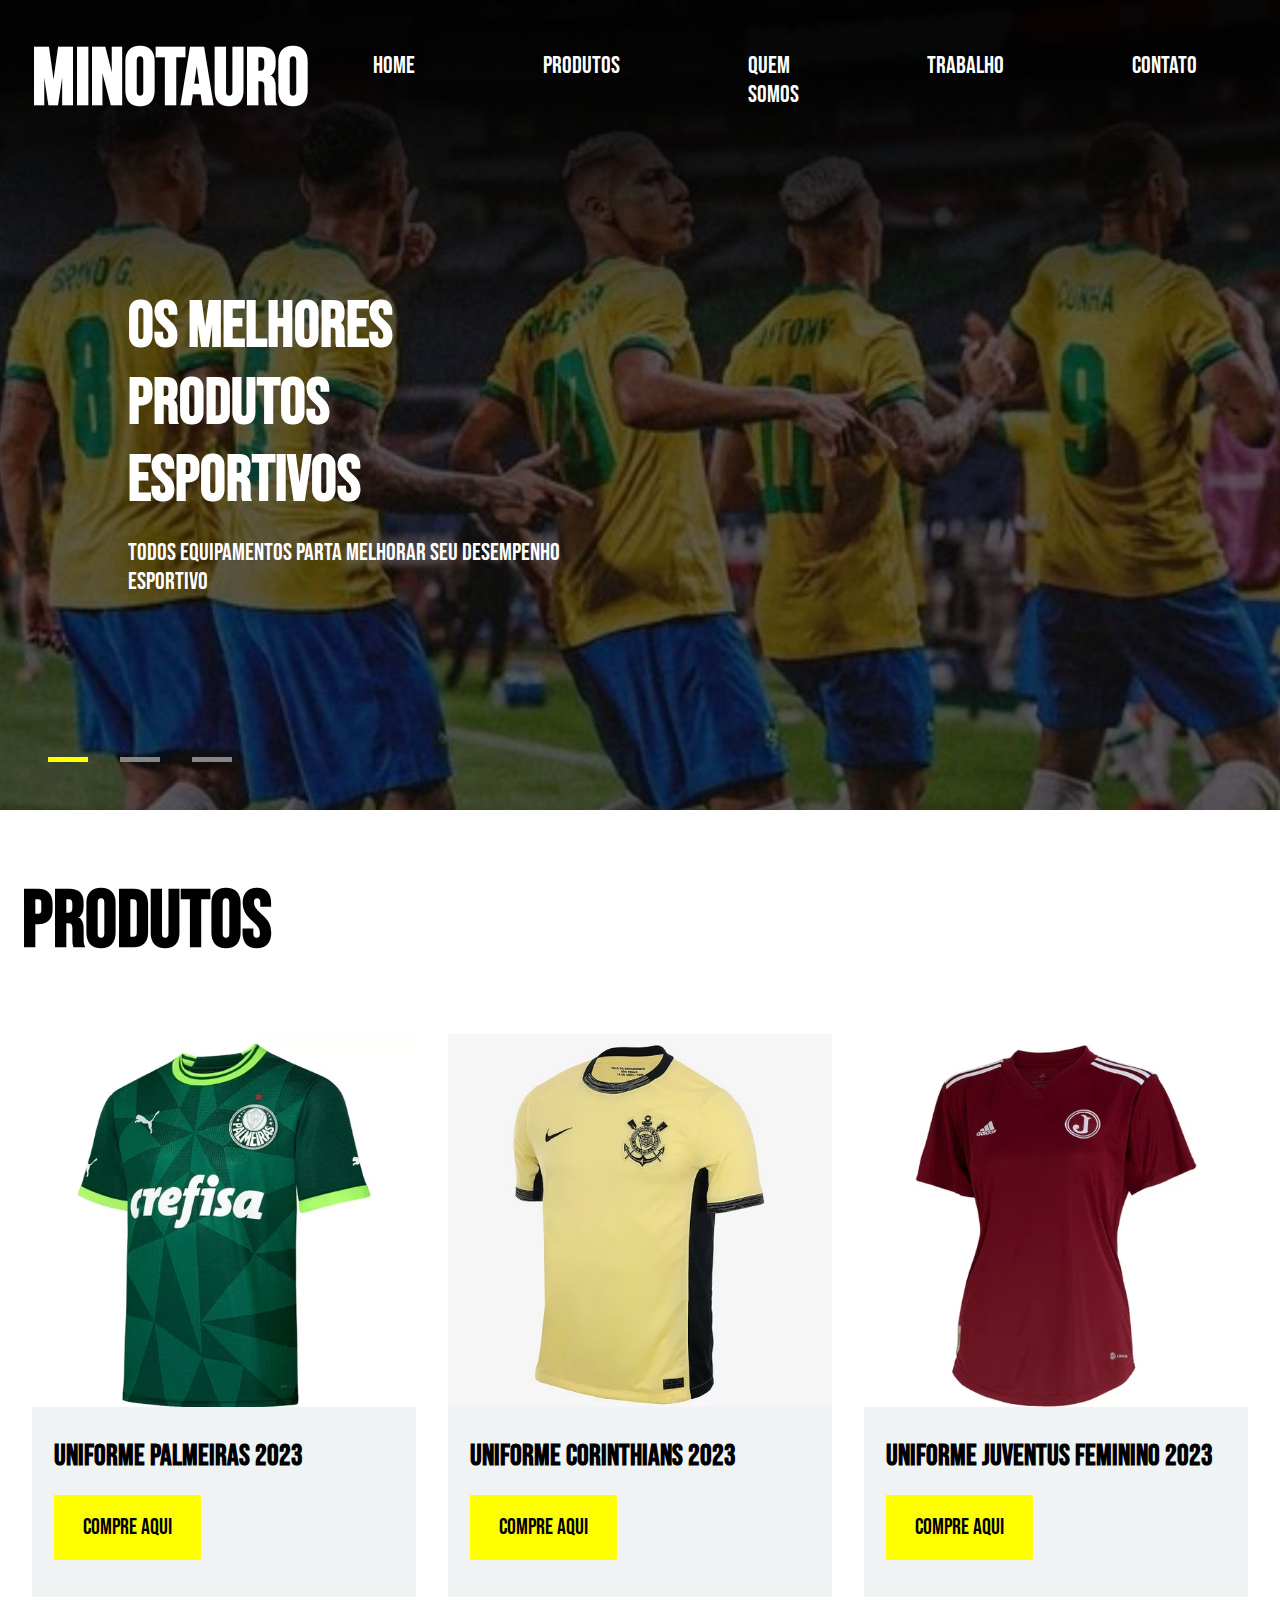
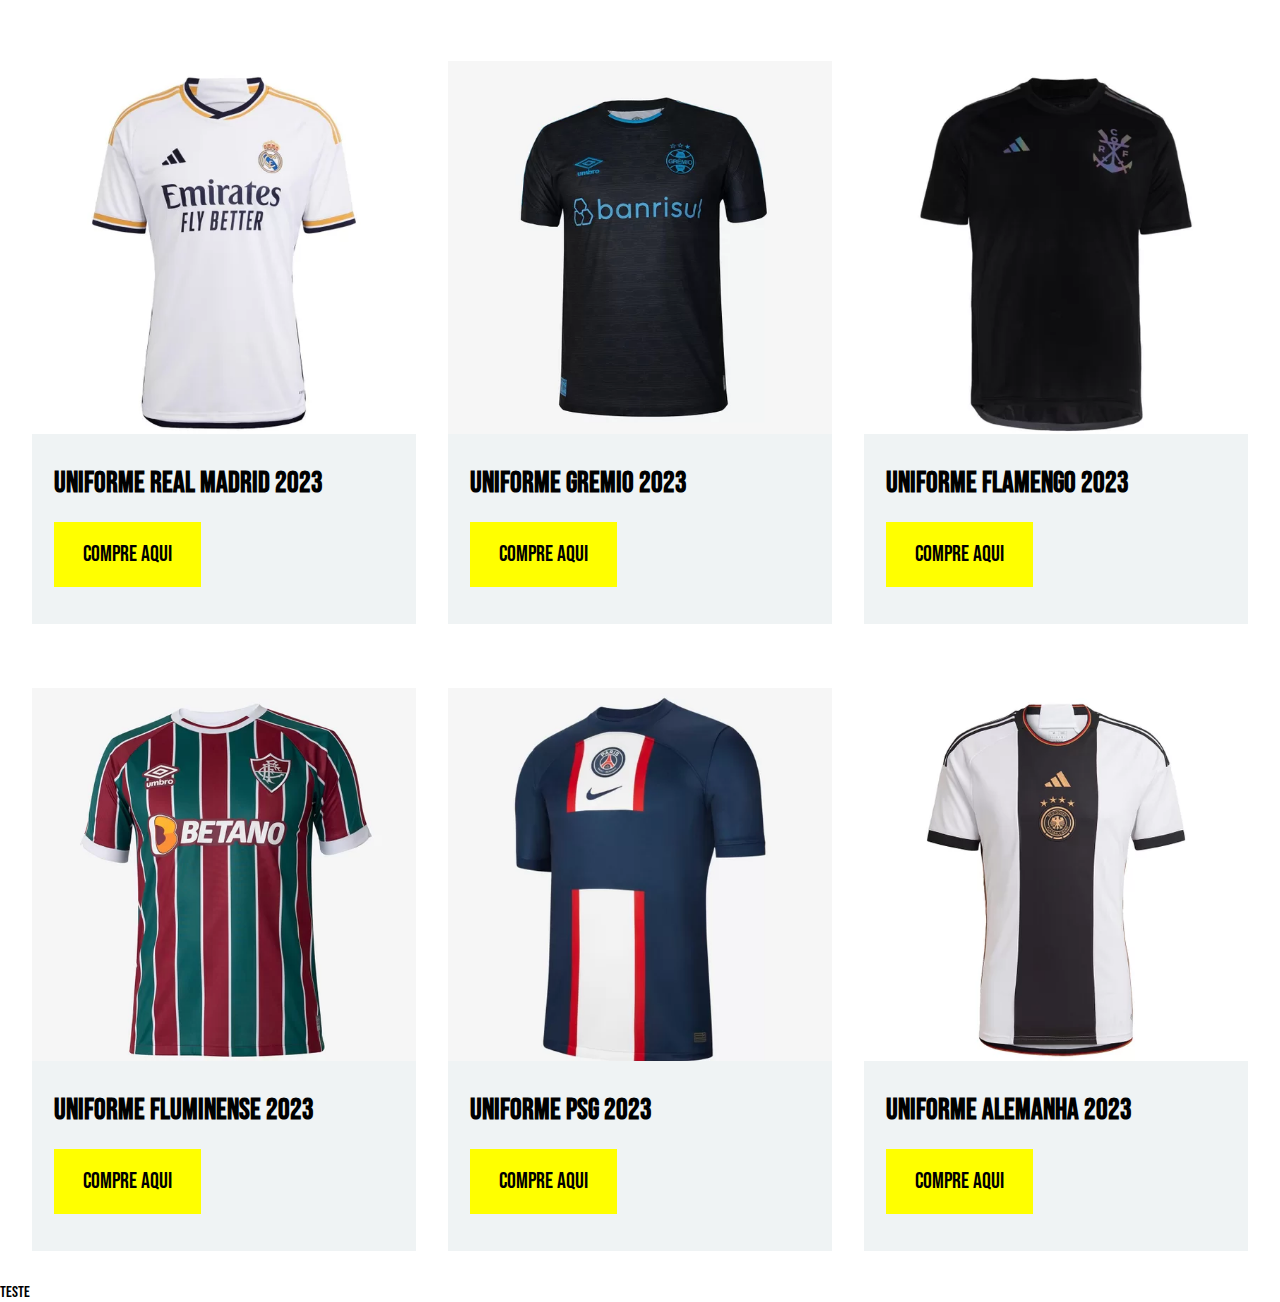
==== index.html @ 988a75a1 "projeto" ====
<!DOCTYPE html>
<html lang="en">
<head>
    <meta charset="UTF-8">
    <meta name="viewport" content="width=device-width, initial-scale=1.0">
    <title>Minotauro</title>
   
    <!--Icons na aba-->
    <link rel="shortcut icon" href="img/logo.png" type="image/x-icon">

    <!--Google Fonts-->
    <link rel="preconnect" href="https://fonts.googleapis.com">
    <link rel="preconnect" href="https://fonts.gstatic.com" crossorigin>
    <link href="https://fonts.googleapis.com/css2?family=Bebas+Neue&display=swap" rel="stylesheet"> 

    <!--Botsstrap Icons-->
    <link rel="stylesheet" href="https://cdn.jsdelivr.net/npm/bootstrap-icons@1.11.1/font/bootstrap-icons.css">

    <!-- Estilos -->
    <link rel="stylesheet" href="style.css">


</head>
<body>
   
    <!--Cabeçalho e Banner-->
    <header id="header">
        <div id="inner-header">
            <h2 id="brand">Minotauro</h2>
            <nav id="navbar">
                <a href="#header">HOME</a>
                <a href="#products">PRODUTOS</a>
                <a href="#about">QUEM SOMOS</a>
                <a href="#work">TRABALHO</a>
                <a href="#contact">CONTATO</a>
                <a href= "login.html">LOGIN</a>
            </nav>
            
            <!--Menu Mobile (Celular)-->

        </div>
       
        <!--Banners-->
        <div class="banner active">
            <h2>Os melhores Produtos esportivos</h2>
            <p>Todos equipamentos parta melhorar seu desempenho esportivo</p>
        </div>
     
       <!--Linhas de referencia para Banners-->
        <div class="dots">
            <div class="dot active"></div>
            <div class="dot"></div>
            <div class="dot"></div>
        </div>
    </header>

    <!--Produtos-->

    <main>
      <h2 id="product-title">Produtos</h2>
        <div id="other-products">

            <!--Camisa Palmeiras-->
            <div class="product">
            <img src="img/SEP.webp" alt="Uniforme Palmeiras 2023">
            <div class="product-info">
                <h4>Uniforme Palmeiras 2023</h4>
              <a href="https://www.netshoes.com.br/camisa-palmeiras-i-2324-
              sn-jogador-puma-masculina-verde+escuro-2I3-7587-810" 
              class="btn">Compre Aqui</a>
            </div>
          </div>

          <!--Camisa Corinthians-->
          <div class="product">
            <img src="img/SCCP.webp" alt="Uniforme Corinthians-- 2023">         
            <div class="product-info">
                <h4>Uniforme Corinthians 2023</h4>
                <a href="https://www.netshoes.com.br/camisa-corinthians-iii-2324-
                sn-torcedor-nike-masculina-preto+dourado-JD8-3972-120" 
                class="btn">Compre Aqui</a>
            </div>
          </div>

          <!--Camisa Juventus-->
          <div class="product">
            <img src="img/JUV.webp" alt="Uniforme Juventus 2023">
            <div class="product-info">
                <h4>Uniforme Juventus Feminino 2023</h4>           
                <a href="https://www.netshoes.com.br/camisa-juventus-mooca-i-
                2223-sn-torcedor-adidas-feminina-grena-FB8-4443-054" 
                class="btn">Compre Aqui</a>
            </div>
          </div>
        </div>

        <!--Segunda fileira de produto-->

        <div id="other-products">

            <!--Camisa Real Madrid-->
            <div class="product">
            <img src="img/RMA.webp" alt="Uniforme RMA 2023">
            <div class="product-info">
                <h4>Uniforme Real Madrid 2023</h4>
              <a href="https://www.netshoes.com.br/camisa-real-madrid-home-2223-sn-
              torcedor-adidas-masculina-branco-3ZP-7305-014" 
              class="btn">Compre Aqui</a>
            </div>
          </div>

          <!--Camisa Gremio-->
          <div class="product">
            <img src="img/GRE.webp" alt="Uniforme Gremio 2023">         
            <div class="product-info">
                <h4>Uniforme Gremio 2023</h4>
                <a href="https://www.netshoes.com.br/camisa-masculina-umbro-
                gremio-of3-2023-classic-sn-preto-2IA-7482-006" 
                class="btn">Compre Aqui</a>
            </div>
          </div>

          <!--Camisa Flamengo-->
          <div class="product">
            <img src="img/FLA.webp" alt="Uniforme Flamengo 2023">
            <div class="product-info">
                <h4>Uniforme Flamengo 2023</h4>           
                <a href="https://www.netshoes.com.br/camisa-3-cr-
                flamengo-2324-adidas-preto-FB9-1717-006" 
                class="btn">Compre Aqui</a>
            </div>
          </div>
        </div>

        <!--Terceira fileira de produto-->
      
        <div id="other-products">

            <!--Camisa Fluminense-->
            <div class="product">
            <img src="img/FLU.webp" alt="Uniforme Fluminense 2023">
            <div class="product-info">
                <h4>Uniforme Fluminense 2023</h4>
              <a href="https://www.netshoes.com.br/camisa-fluminense-i-2324-sn-torcedor-
              umbro-masculina-verde+vinho-2IA-4991-410" 
              class="btn">Compre Aqui</a>
            </div>
          </div>

          <!--Camisa PSG-->
          <div class="product">
            <img src="img/PSG.webp" alt="Uniforme PSG 2023">         
            <div class="product-info">
                <h4>Uniforme PSG 2023</h4>
                <a href="https://www.netshoes.com.br/camisa-nike-psg-i-
                20222023-torcedor-pro-masculina-azul-2IC-9224-008" 
                class="btn">Compre Aqui</a>
            </div>
          </div>

          <!--Camisa Alemanha-->
          <div class="product">
            <img src="img/ALE.webp" alt="Uniforme Alemanha 2023">
            <div class="product-info">
                <h4>Uniforme Alemanha 2023</h4>           
                <a href="https://www.netshoes.com.br/camisa-selecao-alemanha-home-2223-
                sn-torcedor-adidas-masculina-branco-FB8-0732-014" 
                class="btn">Compre Aqui</a>
            </div>
          </div>
        </div>
    
    </main>

<main>teste</main>
  




    









</body>
</html>
---- style.css ----
/*  Geral */
 /*  Variaveis para auxiliar o design do projeto */
:root{
    --main-color: yellow;
    --primary-text-color: #fff;
    --secondary-text-color: #000000;
    --secondary-color: #868686;
    --tertiary-color: #eff3f4;
}
*{
    font-family: "Bebas Neue";
    padding: 0;
    margin: 0;
    box-sizing: border-box;
}

/* Estilizando os links*/
a{
text-decoration: none;
}

/* Estilizando as imagens */
img{
    width: 100%;
}

/* Estilizando o botão de enivar do formulario */
input[type="submit"]{
    cursor: pointer;
}

/* Cabeçalho e Banner */
#header{
    min-height: 90vh;
    background-image: url("img/banner1.jpg");
    background-size: cover;
    background-position: center;
    color: var(--primary-text-color);
    margin-bottom: 2rem;
    position: relative; 
    
}

/* Cabeçalho interno*/
#inner-header{
    display: flex;
    justify-content: space-between;
    align-items: center;
}


/* Titulo (Marca) */
#brand{
    font-size: 5rem;
    
    padding: 2rem;
}

/* Barra de navegação*/
#navbar{
    display: flex;
    gap: 2rem;
    text-transform: uppercase;
    margin-right: 2rem;
    gap: 4rem;
    
}

/* Estilizando os links da navbar */
#navbar a{
color: var(--primary-text-color);
padding: 2rem;
font-size: 1.5rem;
}

/* Textos do banner */
.banner .active{
opacity: 0;
}

.banner{
    max-width: 50%;
    padding: 4rem;
    opacity: 1;
    position: absolute;
    transition: 0.6s;
    
}

/* Texto titulo do banner */
.banner h2{
    font-size: 4rem;
    margin-bottom: 1.2rem;
    padding: 4rem;
}

/* Textos legenda do banner */
.banner p{
    font-size: 1.5rem;
    margin-left: 4rem;
    margin-top: -4rem;
}

/* Linhas de referencia para Banners */
.dots {
    display: flex;
    gap: 2rem;
    position: absolute;
    bottom: 3rem;
    left: 3rem;
  }
  
  .dot {
    width: 40px;
    height: 5px;
    background-color: var(--secondary-color);
  }

  .dot.active{
    background-color: var(--main-color);
  }

/* Produtos */

#product-title{
  padding: 2rem 1.4rem;
  text-transform: uppercase;
  font-size: 5rem;
}

#other-products {
    width: 100%;
    display: flex;
    gap: 2rem;
    padding: 2rem;
  }
  
  .product {
    position: relative;
  }
  
  .product-info {
    background-color: var(--tertiary-color);
    padding: 2rem 1.4rem;
    min-height: 190px;
    margin-top: -1rem;
    z-index: 2;
    position: relative;
  }
  
  .product h4 {
    font-size: 1.8rem;
    margin-bottom: 2.5rem;
    text-transform: uppercase;
   
  }
  

.btn{
    padding: 1.2rem 1.8rem;
    text-transform: uppercase;
    font-size: 1.4rem;
    color: var(--secondary-text-color);
    background-color: var(--main-color);
    align-self: end;
    margin-bottom: 2.5rem;
}
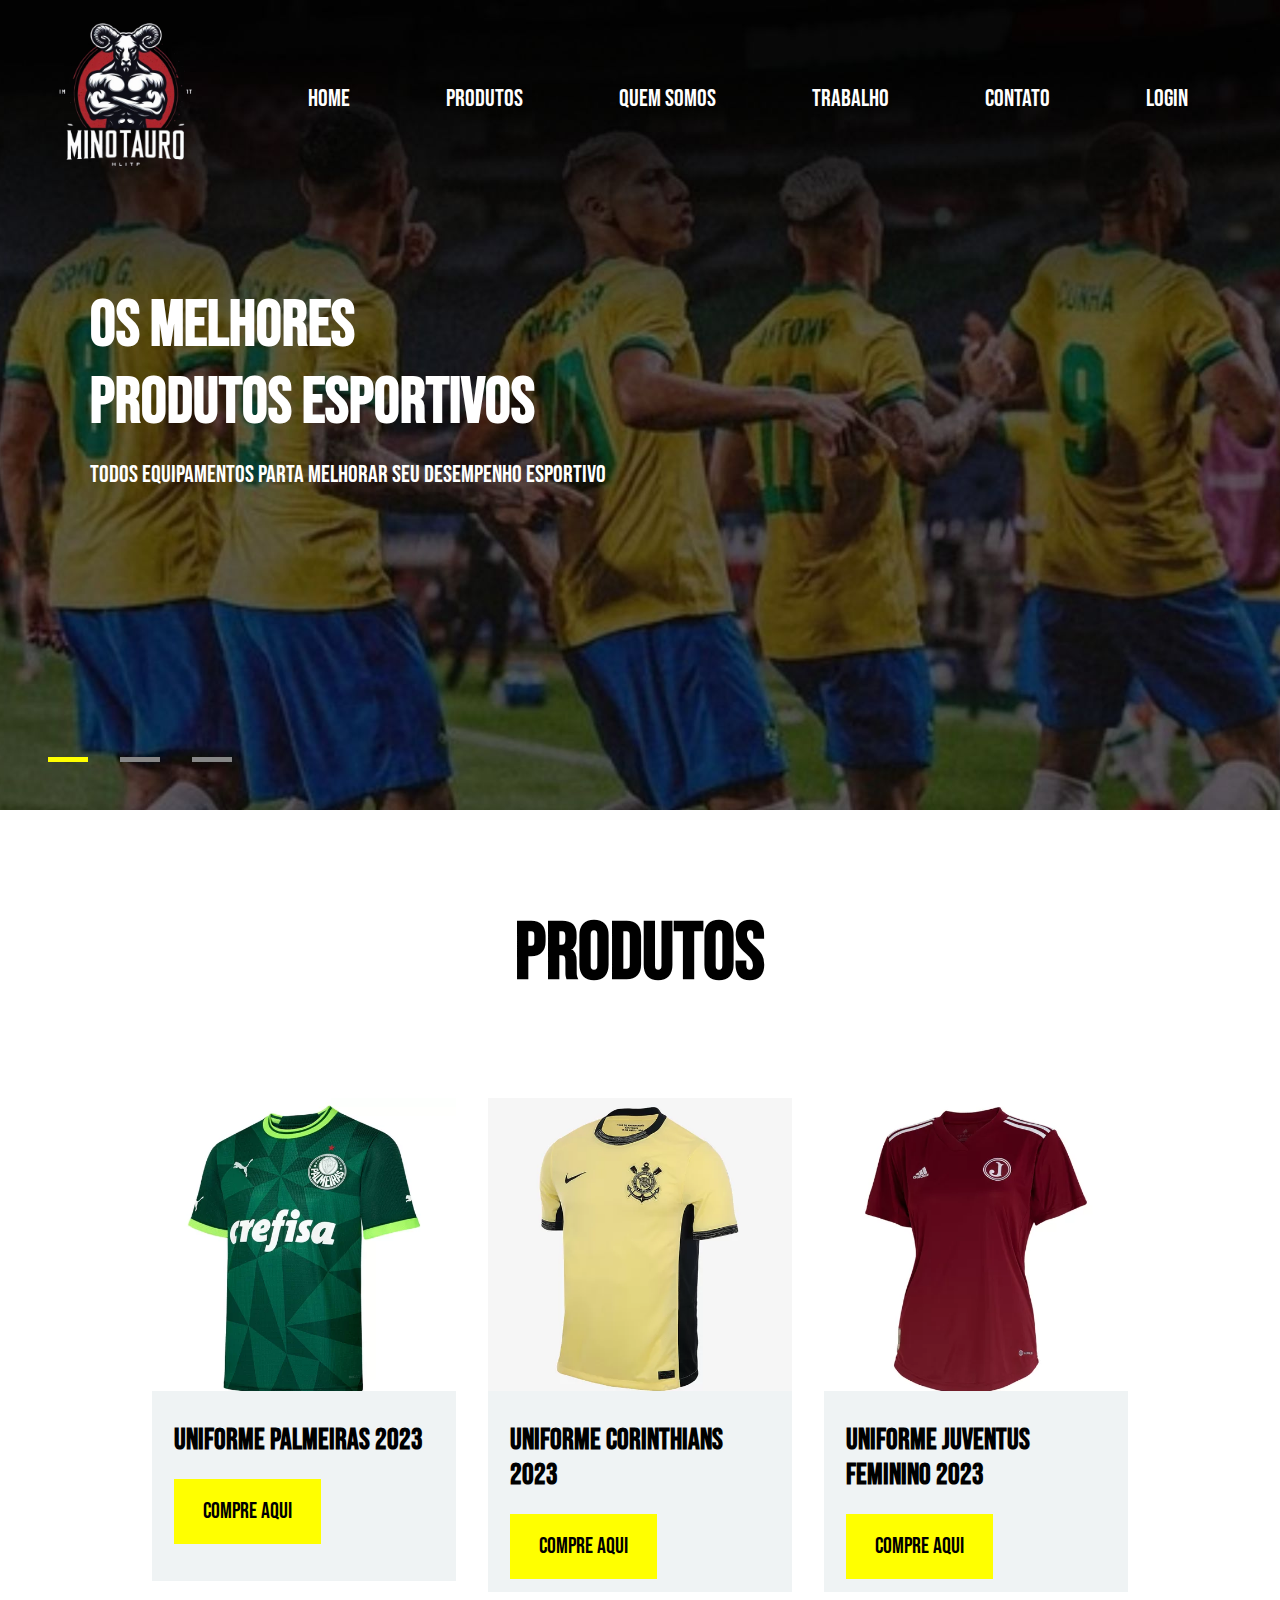
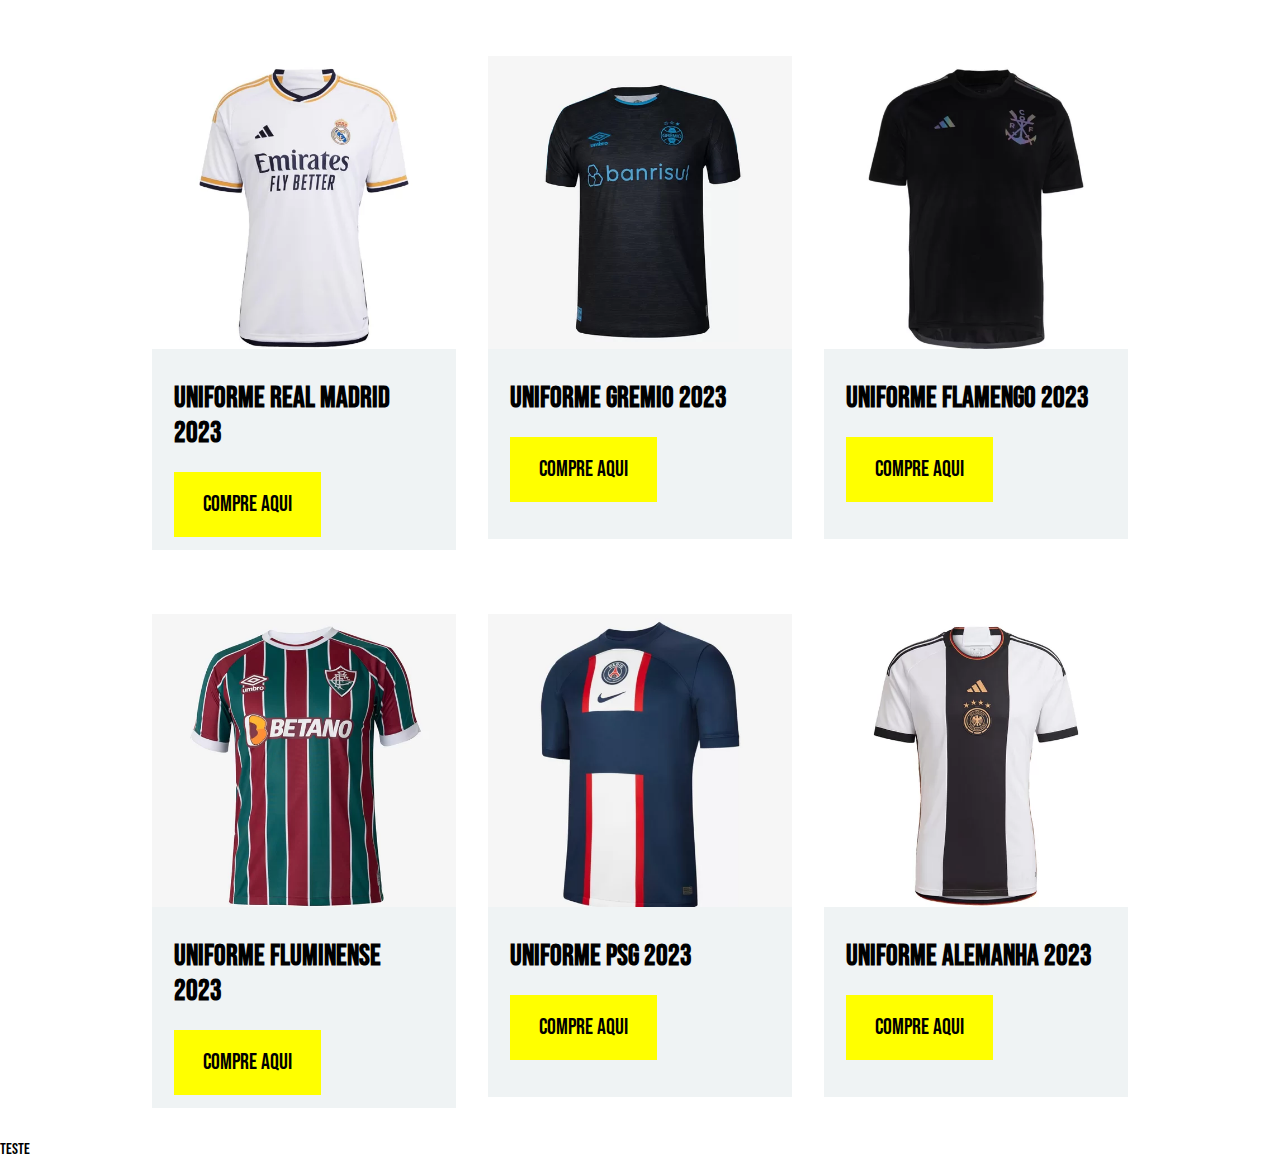
==== commit e9ba56f9: "Style the header" ====
--- a/index.html
+++ b/index.html
@@ -1,193 +1,208 @@
 <!DOCTYPE html>
 <html lang="en">
-<head>
-    <meta charset="UTF-8">
-    <meta name="viewport" content="width=device-width, initial-scale=1.0">
+  <head>
+    <meta charset="UTF-8" />
+    <meta name="viewport" content="width=device-width, initial-scale=1.0" />
     <title>Minotauro</title>
-   
+
     <!--Icons na aba-->
-    <link rel="shortcut icon" href="img/logo.png" type="image/x-icon">
+    <link rel="shortcut icon" href="img/logo.png" type="image/x-icon" />
 
     <!--Google Fonts-->
-    <link rel="preconnect" href="https://fonts.googleapis.com">
-    <link rel="preconnect" href="https://fonts.gstatic.com" crossorigin>
-    <link href="https://fonts.googleapis.com/css2?family=Bebas+Neue&display=swap" rel="stylesheet"> 
+    <link rel="preconnect" href="https://fonts.googleapis.com" />
+    <link rel="preconnect" href="https://fonts.gstatic.com" crossorigin />
+    <link
+      href="https://fonts.googleapis.com/css2?family=Bebas+Neue&display=swap"
+      rel="stylesheet"
+    />
 
     <!--Botsstrap Icons-->
-    <link rel="stylesheet" href="https://cdn.jsdelivr.net/npm/bootstrap-icons@1.11.1/font/bootstrap-icons.css">
+    <link
+      rel="stylesheet"
+      href="https://cdn.jsdelivr.net/npm/bootstrap-icons@1.11.1/font/bootstrap-icons.css"
+    />
 
     <!-- Estilos -->
-    <link rel="stylesheet" href="style.css">
-
-
-</head>
-<body>
-   
+    <link rel="stylesheet" href="style.css" />
+  </head>
+  <body>
     <!--Cabeçalho e Banner-->
     <header id="header">
-        <div id="inner-header">
-            <h2 id="brand">Minotauro</h2>
-            <nav id="navbar">
-                <a href="#header">HOME</a>
-                <a href="#products">PRODUTOS</a>
-                <a href="#about">QUEM SOMOS</a>
-                <a href="#work">TRABALHO</a>
-                <a href="#contact">CONTATO</a>
-                <a href= "login.html">LOGIN</a>
-            </nav>
-            
-            <!--Menu Mobile (Celular)-->
-
-        </div>
+      <div id="inner-header">
        
-        <!--Banners-->
-        <div class="banner active">
-            <h2>Os melhores Produtos esportivos</h2>
-            <p>Todos equipamentos parta melhorar seu desempenho esportivo</p>
-        </div>
-     
-       <!--Linhas de referencia para Banners-->
-        <div class="dots">
-            <div class="dot active"></div>
-            <div class="dot"></div>
-            <div class="dot"></div>
-        </div>
+       <!--Logo-->
+        <div class="logo"><img src="img/logo.png" alt="logo" /></div>
+      
+      <!--Barra de navegação-->
+        <div class="navbar-bottom">
+          <nav id="navbar">
+            <a href="#header">HOME</a>
+            <a href="#products">PRODUTOS</a>
+            <a href="#about">QUEM SOMOS</a>
+            <a href="#work">TRABALHO</a>
+            <a href="#contact">CONTATO</a>
+            <a href="login.html">LOGIN</a>
+          </nav>
+        </div>
+
+        <!--Menu Mobile (Celular)-->
+      </div>
+
+      <!--Banners-->
+      <div class="banner active">
+        <h2>Os melhores Produtos esportivos</h2>
+        <p>Todos equipamentos parta melhorar seu desempenho esportivo</p>
+      </div>
+
+      <!--Linhas de referencia para Banners-->
+      <div class="dots">
+        <div class="dot active"></div>
+        <div class="dot"></div>
+        <div class="dot"></div>
+      </div>
     </header>
 
     <!--Produtos-->
 
-    <main>
+    <main class="container">
       <h2 id="product-title">Produtos</h2>
-        <div id="other-products">
-
-            <!--Camisa Palmeiras-->
-            <div class="product">
-            <img src="img/SEP.webp" alt="Uniforme Palmeiras 2023">
-            <div class="product-info">
-                <h4>Uniforme Palmeiras 2023</h4>
-              <a href="https://www.netshoes.com.br/camisa-palmeiras-i-2324-
-              sn-jogador-puma-masculina-verde+escuro-2I3-7587-810" 
-              class="btn">Compre Aqui</a>
-            </div>
-          </div>
-
-          <!--Camisa Corinthians-->
-          <div class="product">
-            <img src="img/SCCP.webp" alt="Uniforme Corinthians-- 2023">         
-            <div class="product-info">
-                <h4>Uniforme Corinthians 2023</h4>
-                <a href="https://www.netshoes.com.br/camisa-corinthians-iii-2324-
-                sn-torcedor-nike-masculina-preto+dourado-JD8-3972-120" 
-                class="btn">Compre Aqui</a>
-            </div>
-          </div>
-
-          <!--Camisa Juventus-->
-          <div class="product">
-            <img src="img/JUV.webp" alt="Uniforme Juventus 2023">
-            <div class="product-info">
-                <h4>Uniforme Juventus Feminino 2023</h4>           
-                <a href="https://www.netshoes.com.br/camisa-juventus-mooca-i-
-                2223-sn-torcedor-adidas-feminina-grena-FB8-4443-054" 
-                class="btn">Compre Aqui</a>
-            </div>
-          </div>
-        </div>
-
-        <!--Segunda fileira de produto-->
-
-        <div id="other-products">
-
-            <!--Camisa Real Madrid-->
-            <div class="product">
-            <img src="img/RMA.webp" alt="Uniforme RMA 2023">
-            <div class="product-info">
-                <h4>Uniforme Real Madrid 2023</h4>
-              <a href="https://www.netshoes.com.br/camisa-real-madrid-home-2223-sn-
-              torcedor-adidas-masculina-branco-3ZP-7305-014" 
-              class="btn">Compre Aqui</a>
-            </div>
-          </div>
-
-          <!--Camisa Gremio-->
-          <div class="product">
-            <img src="img/GRE.webp" alt="Uniforme Gremio 2023">         
-            <div class="product-info">
-                <h4>Uniforme Gremio 2023</h4>
-                <a href="https://www.netshoes.com.br/camisa-masculina-umbro-
-                gremio-of3-2023-classic-sn-preto-2IA-7482-006" 
-                class="btn">Compre Aqui</a>
-            </div>
-          </div>
-
-          <!--Camisa Flamengo-->
-          <div class="product">
-            <img src="img/FLA.webp" alt="Uniforme Flamengo 2023">
-            <div class="product-info">
-                <h4>Uniforme Flamengo 2023</h4>           
-                <a href="https://www.netshoes.com.br/camisa-3-cr-
-                flamengo-2324-adidas-preto-FB9-1717-006" 
-                class="btn">Compre Aqui</a>
-            </div>
-          </div>
-        </div>
-
-        <!--Terceira fileira de produto-->
-      
-        <div id="other-products">
-
-            <!--Camisa Fluminense-->
-            <div class="product">
-            <img src="img/FLU.webp" alt="Uniforme Fluminense 2023">
-            <div class="product-info">
-                <h4>Uniforme Fluminense 2023</h4>
-              <a href="https://www.netshoes.com.br/camisa-fluminense-i-2324-sn-torcedor-
-              umbro-masculina-verde+vinho-2IA-4991-410" 
-              class="btn">Compre Aqui</a>
-            </div>
-          </div>
-
-          <!--Camisa PSG-->
-          <div class="product">
-            <img src="img/PSG.webp" alt="Uniforme PSG 2023">         
-            <div class="product-info">
-                <h4>Uniforme PSG 2023</h4>
-                <a href="https://www.netshoes.com.br/camisa-nike-psg-i-
-                20222023-torcedor-pro-masculina-azul-2IC-9224-008" 
-                class="btn">Compre Aqui</a>
-            </div>
-          </div>
-
-          <!--Camisa Alemanha-->
-          <div class="product">
-            <img src="img/ALE.webp" alt="Uniforme Alemanha 2023">
-            <div class="product-info">
-                <h4>Uniforme Alemanha 2023</h4>           
-                <a href="https://www.netshoes.com.br/camisa-selecao-alemanha-home-2223-
-                sn-torcedor-adidas-masculina-branco-FB8-0732-014" 
-                class="btn">Compre Aqui</a>
-            </div>
-          </div>
-        </div>
-    
+      <div id="other-products">
+        <!--Camisa Palmeiras-->
+        <div class="product">
+          <img src="img/SEP.webp" alt="Uniforme Palmeiras 2023" />
+          <div class="product-info">
+            <h4>Uniforme Palmeiras 2023</h4>
+            <a
+              href="https://www.netshoes.com.br/camisa-palmeiras-i-2324-
+              sn-jogador-puma-masculina-verde+escuro-2I3-7587-810"
+              class="btn"
+              >Compre Aqui</a
+            >
+          </div>
+        </div>
+
+        <!--Camisa Corinthians-->
+        <div class="product">
+          <img src="img/SCCP.webp" alt="Uniforme Corinthians-- 2023" />
+          <div class="product-info">
+            <h4>Uniforme Corinthians 2023</h4>
+            <a
+              href="https://www.netshoes.com.br/camisa-corinthians-iii-2324-
+                sn-torcedor-nike-masculina-preto+dourado-JD8-3972-120"
+              class="btn"
+              >Compre Aqui</a
+            >
+          </div>
+        </div>
+
+        <!--Camisa Juventus-->
+        <div class="product">
+          <img src="img/JUV.webp" alt="Uniforme Juventus 2023" />
+          <div class="product-info">
+            <h4>Uniforme Juventus Feminino 2023</h4>
+            <a
+              href="https://www.netshoes.com.br/camisa-juventus-mooca-i-
+                2223-sn-torcedor-adidas-feminina-grena-FB8-4443-054"
+              class="btn"
+              >Compre Aqui</a
+            >
+          </div>
+        </div>
+      </div>
+
+      <!--Segunda fileira de produto-->
+
+      <div id="other-products">
+        <!--Camisa Real Madrid-->
+        <div class="product">
+          <img src="img/RMA.webp" alt="Uniforme RMA 2023" />
+          <div class="product-info">
+            <h4>Uniforme Real Madrid 2023</h4>
+            <a
+              href="https://www.netshoes.com.br/camisa-real-madrid-home-2223-sn-
+              torcedor-adidas-masculina-branco-3ZP-7305-014"
+              class="btn"
+              >Compre Aqui</a
+            >
+          </div>
+        </div>
+
+        <!--Camisa Gremio-->
+        <div class="product">
+          <img src="img/GRE.webp" alt="Uniforme Gremio 2023" />
+          <div class="product-info">
+            <h4>Uniforme Gremio 2023</h4>
+            <a
+              href="https://www.netshoes.com.br/camisa-masculina-umbro-
+                gremio-of3-2023-classic-sn-preto-2IA-7482-006"
+              class="btn"
+              >Compre Aqui</a
+            >
+          </div>
+        </div>
+
+        <!--Camisa Flamengo-->
+        <div class="product">
+          <img src="img/FLA.webp" alt="Uniforme Flamengo 2023" />
+          <div class="product-info">
+            <h4>Uniforme Flamengo 2023</h4>
+            <a
+              href="https://www.netshoes.com.br/camisa-3-cr-
+                flamengo-2324-adidas-preto-FB9-1717-006"
+              class="btn"
+              >Compre Aqui</a
+            >
+          </div>
+        </div>
+      </div>
+
+      <!--Terceira fileira de produto-->
+
+      <div id="other-products">
+        <!--Camisa Fluminense-->
+        <div class="product">
+          <img src="img/FLU.webp" alt="Uniforme Fluminense 2023" />
+          <div class="product-info">
+            <h4>Uniforme Fluminense 2023</h4>
+            <a
+              href="https://www.netshoes.com.br/camisa-fluminense-i-2324-sn-torcedor-
+              umbro-masculina-verde+vinho-2IA-4991-410"
+              class="btn"
+              >Compre Aqui</a
+            >
+          </div>
+        </div>
+
+        <!--Camisa PSG-->
+        <div class="product">
+          <img src="img/PSG.webp" alt="Uniforme PSG 2023" />
+          <div class="product-info">
+            <h4>Uniforme PSG 2023</h4>
+            <a
+              href="https://www.netshoes.com.br/camisa-nike-psg-i-
+                20222023-torcedor-pro-masculina-azul-2IC-9224-008"
+              class="btn"
+              >Compre Aqui</a
+            >
+          </div>
+        </div>
+
+        <!--Camisa Alemanha-->
+        <div class="product">
+          <img src="img/ALE.webp" alt="Uniforme Alemanha 2023" />
+          <div class="product-info">
+            <h4>Uniforme Alemanha 2023</h4>
+            <a
+              href="https://www.netshoes.com.br/camisa-selecao-alemanha-home-2223-
+                sn-torcedor-adidas-masculina-branco-FB8-0732-014"
+              class="btn"
+              >Compre Aqui</a
+            >
+          </div>
+        </div>
+      </div>
     </main>
 
-<main>teste</main>
-  
-
-
-
-
-    
-
-
-
-
-
-
-
-
-
-</body>
+    <main>teste</main>
+  </body>
 </html>
-
--- a/style.css
+++ b/style.css
@@ -1,11 +1,13 @@
 /*  Geral */
  /*  Variaveis para auxiliar o design do projeto */
 :root{
-    --main-color: yellow;
+    --main-color: #ffff00;
     --primary-text-color: #fff;
     --secondary-text-color: #000000;
+    --tertiary-text-color: #e4e4e4fff;
     --secondary-color: #868686;
     --tertiary-color: #eff3f4;
+    --fourth-color: #e4e407;
 }
 *{
     font-family: "Bebas Neue";
@@ -38,22 +40,22 @@
     color: var(--primary-text-color);
     margin-bottom: 2rem;
     position: relative; 
-    
+ 
 }
 
 /* Cabeçalho interno*/
 #inner-header{
     display: flex;
-    justify-content: space-between;
+    justify-content: space-around;
     align-items: center;
 }
 
 
-/* Titulo (Marca) */
-#brand{
-    font-size: 5rem;
-    
-    padding: 2rem;
+/*Logo*/
+
+.logo{
+  width: 15%;
+  height: auto;
 }
 
 /* Barra de navegação*/
@@ -62,7 +64,7 @@
     gap: 2rem;
     text-transform: uppercase;
     margin-right: 2rem;
-    gap: 4rem;
+    gap: 2rem;
     
 }
 
@@ -73,6 +75,13 @@
 font-size: 1.5rem;
 }
 
+#navbar a:hover{
+  font-size: 2rem;
+  transition: 0.8s;
+  color: var(--secondary-color);
+}
+
+
 /* Textos do banner */
 .banner .active{
 opacity: 0;
@@ -80,7 +89,7 @@
 
 .banner{
     max-width: 50%;
-    padding: 4rem;
+    padding: 2%;
     opacity: 1;
     position: absolute;
     transition: 0.6s;
@@ -126,17 +135,33 @@
   padding: 2rem 1.4rem;
   text-transform: uppercase;
   font-size: 5rem;
+  margin-top: 2rem;
+  margin-bottom: 2rem;
+}
+
+.container{
+  width: 100%;
+  display: flex;
+  flex-direction: column;
+  justify-content:space-around;
+  align-items: center;
+  
 }
 
 #other-products {
     width: 100%;
+    height: auto;
     display: flex;
     gap: 2rem;
     padding: 2rem;
+    justify-content: center;
+   
   }
   
   .product {
     position: relative;
+    width: 25%;
+    height: auto;
   }
   
   .product-info {
@@ -166,15 +191,19 @@
     margin-bottom: 2.5rem;
 }
 
-
-
-
-
-
-
-
-
-
-
-
-
+.btn:hover{
+    font-size: 1.8rem;
+    background-color: var(--fourth-color);
+    transition: 0.5s;
+}
+
+
+
+
+
+
+
+
+
+
+
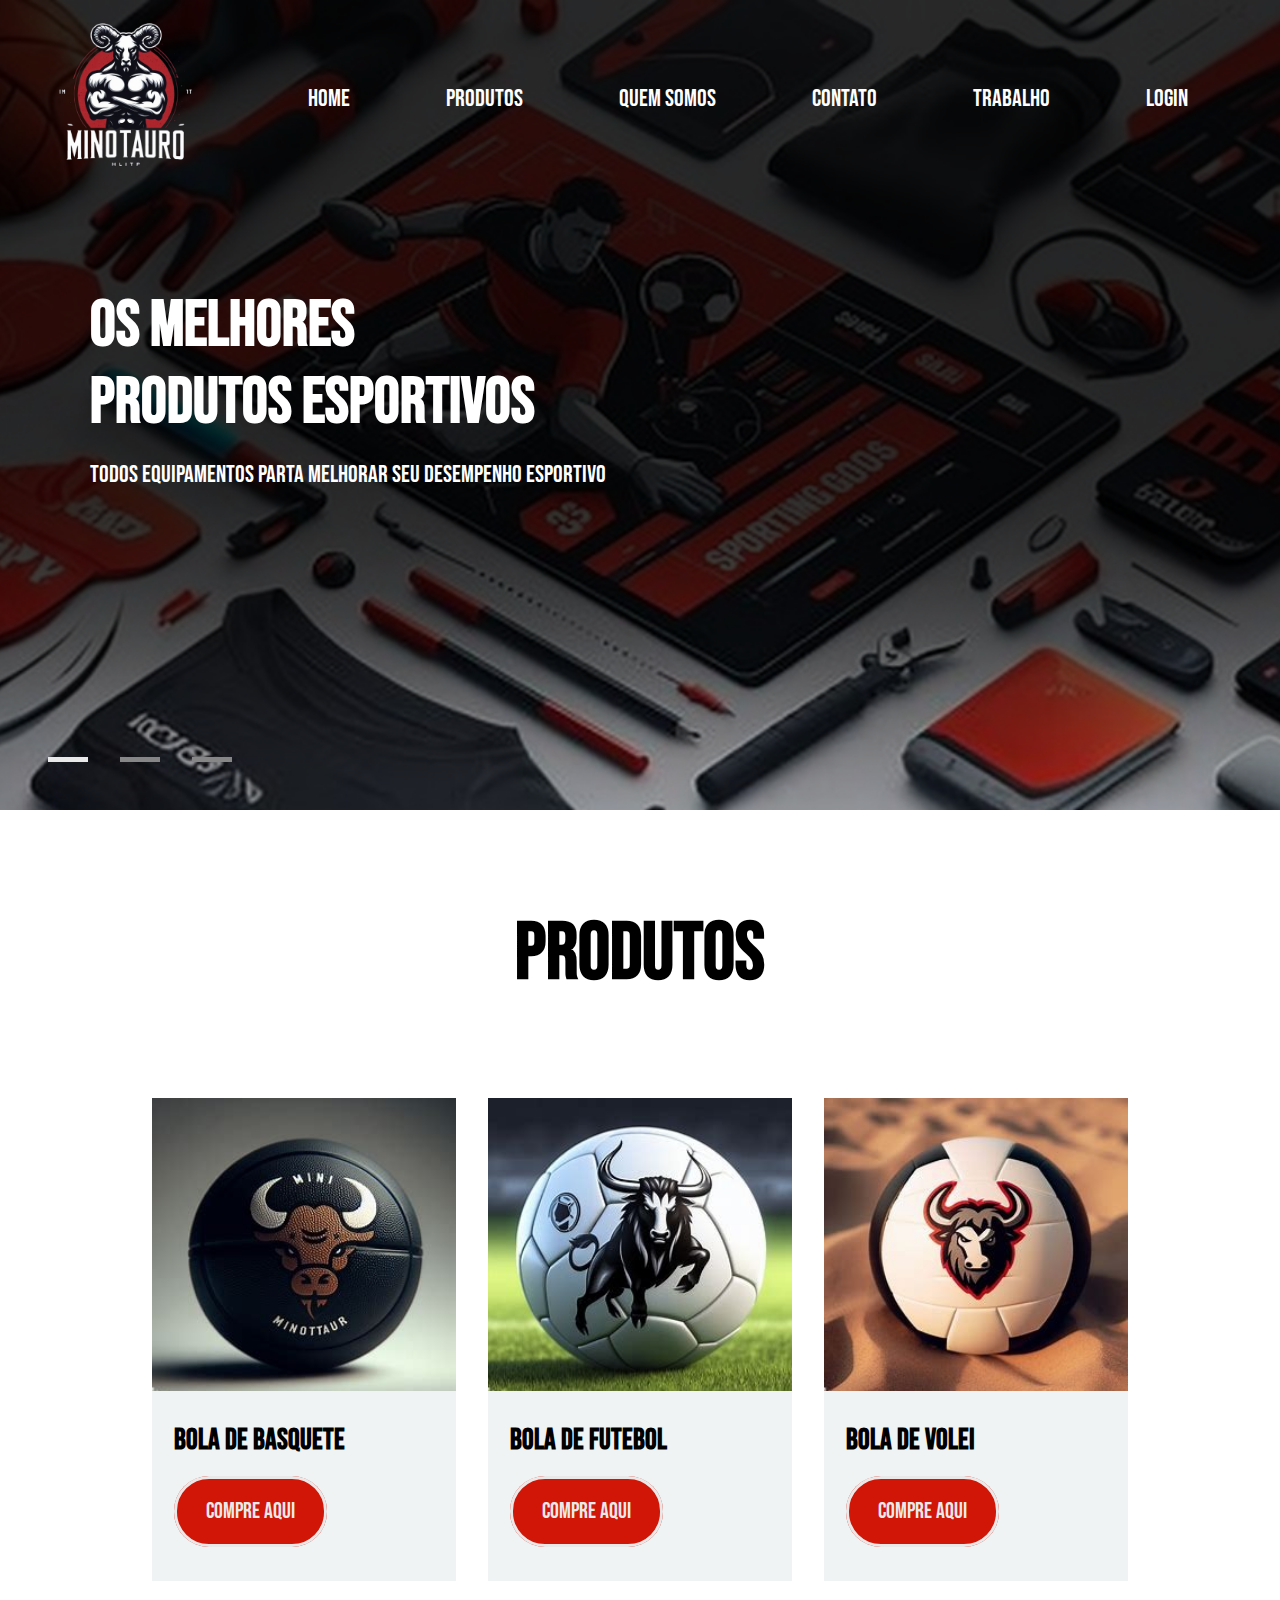
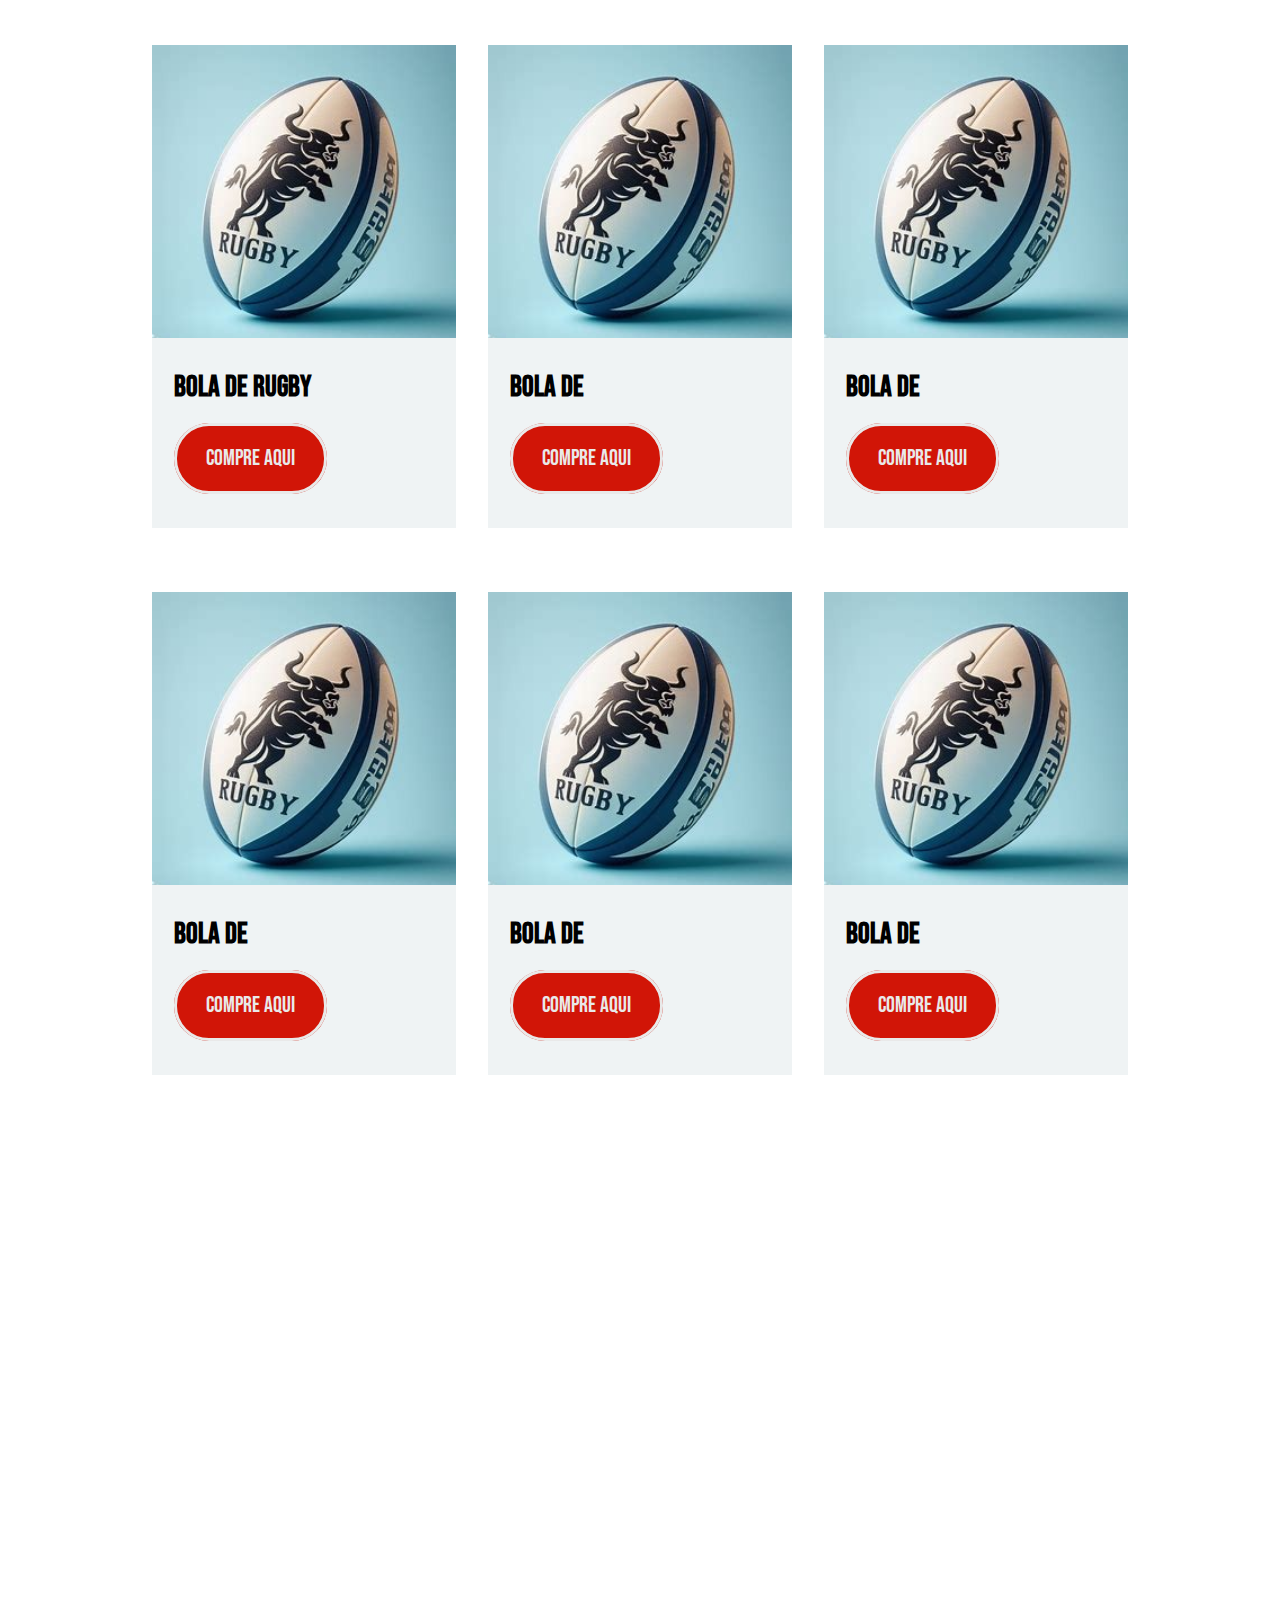
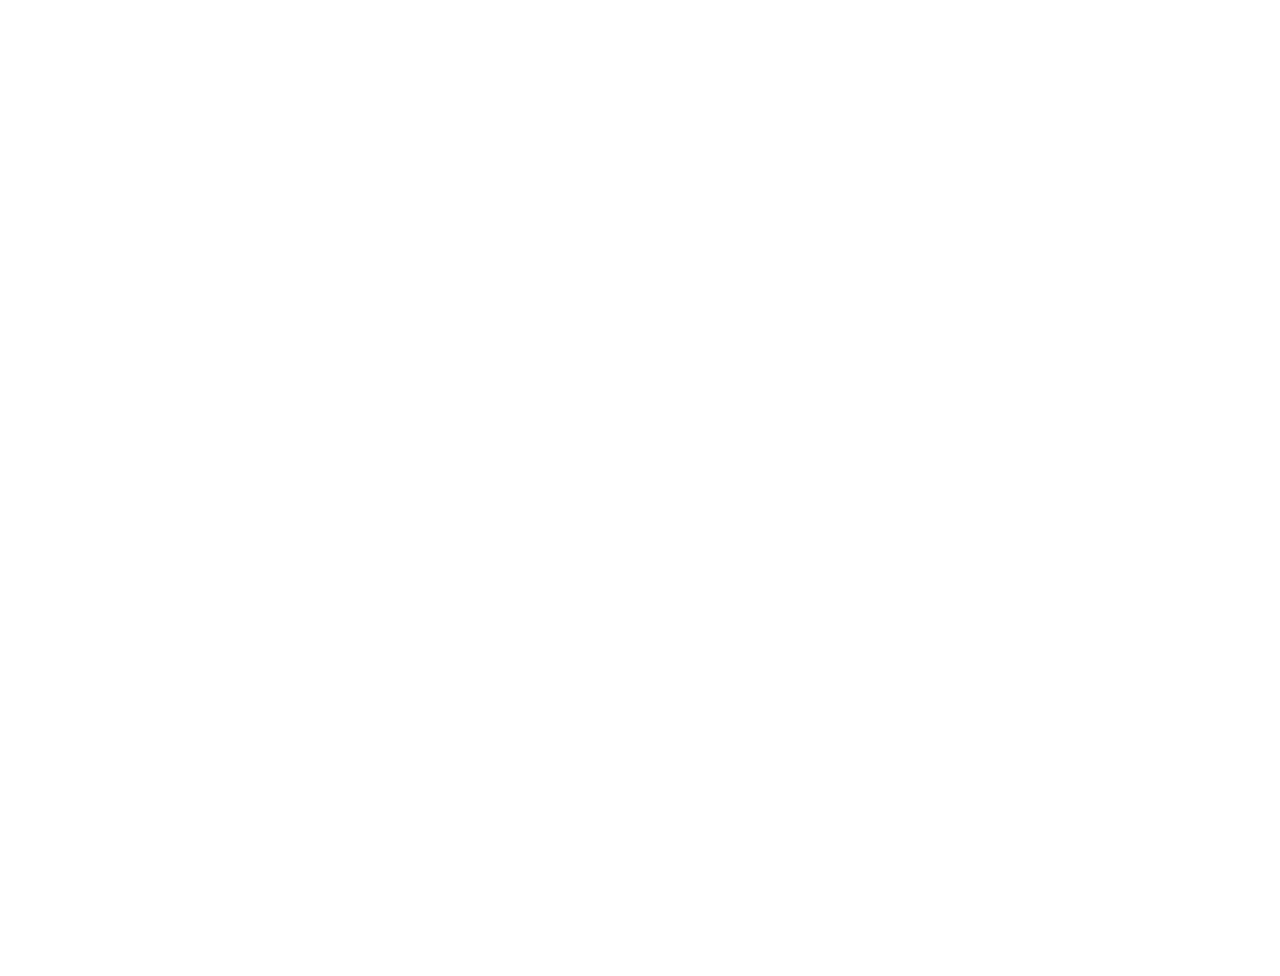
==== commit 284df526: "Quem somos e mapa" ====
--- a/index.html
+++ b/index.html
@@ -39,8 +39,8 @@
             <a href="#header">HOME</a>
             <a href="#products">PRODUTOS</a>
             <a href="#about">QUEM SOMOS</a>
+            <a href="#contact">CONTATO</a>
             <a href="#work">TRABALHO</a>
-            <a href="#contact">CONTATO</a>
             <a href="login.html">LOGIN</a>
           </nav>
         </div>
@@ -69,9 +69,9 @@
       <div id="other-products">
         <!--Camisa Palmeiras-->
         <div class="product">
-          <img src="img/SEP.webp" alt="Uniforme Palmeiras 2023" />
-          <div class="product-info">
-            <h4>Uniforme Palmeiras 2023</h4>
+          <img src="img/bolabasquete.jpeg" alt="Bola de Basquete Minotauro" />
+          <div class="product-info">
+            <h4>Bola de Basquete</h4>
             <a
               href="https://www.netshoes.com.br/camisa-palmeiras-i-2324-
               sn-jogador-puma-masculina-verde+escuro-2I3-7587-810"
@@ -83,9 +83,9 @@
 
         <!--Camisa Corinthians-->
         <div class="product">
-          <img src="img/SCCP.webp" alt="Uniforme Corinthians-- 2023" />
-          <div class="product-info">
-            <h4>Uniforme Corinthians 2023</h4>
+          <img src="img/bolafutebol.jpeg" alt="Bola de Futebol Minotauro" />
+          <div class="product-info">
+            <h4>Bola de Futebol</h4>
             <a
               href="https://www.netshoes.com.br/camisa-corinthians-iii-2324-
                 sn-torcedor-nike-masculina-preto+dourado-JD8-3972-120"
@@ -97,9 +97,9 @@
 
         <!--Camisa Juventus-->
         <div class="product">
-          <img src="img/JUV.webp" alt="Uniforme Juventus 2023" />
-          <div class="product-info">
-            <h4>Uniforme Juventus Feminino 2023</h4>
+          <img src="img/bolavolei.jpeg" alt="Bola de Volei Minotauro" />
+          <div class="product-info">
+            <h4>Bola de Volei</h4>
             <a
               href="https://www.netshoes.com.br/camisa-juventus-mooca-i-
                 2223-sn-torcedor-adidas-feminina-grena-FB8-4443-054"
@@ -115,9 +115,9 @@
       <div id="other-products">
         <!--Camisa Real Madrid-->
         <div class="product">
-          <img src="img/RMA.webp" alt="Uniforme RMA 2023" />
-          <div class="product-info">
-            <h4>Uniforme Real Madrid 2023</h4>
+          <img src="img/bolarugby.jpeg" alt="Bola de Rugby Minotauro" />
+          <div class="product-info">
+            <h4>Bola de Rugby</h4>
             <a
               href="https://www.netshoes.com.br/camisa-real-madrid-home-2223-sn-
               torcedor-adidas-masculina-branco-3ZP-7305-014"
@@ -129,9 +129,9 @@
 
         <!--Camisa Gremio-->
         <div class="product">
-          <img src="img/GRE.webp" alt="Uniforme Gremio 2023" />
-          <div class="product-info">
-            <h4>Uniforme Gremio 2023</h4>
+          <img src="img/bolarugby.jpeg" alt="Bola de " />
+          <div class="product-info">
+            <h4>Bola de </h4>
             <a
               href="https://www.netshoes.com.br/camisa-masculina-umbro-
                 gremio-of3-2023-classic-sn-preto-2IA-7482-006"
@@ -143,9 +143,9 @@
 
         <!--Camisa Flamengo-->
         <div class="product">
-          <img src="img/FLA.webp" alt="Uniforme Flamengo 2023" />
-          <div class="product-info">
-            <h4>Uniforme Flamengo 2023</h4>
+          <img src="img/bolarugby.jpeg" alt="Bola de " />
+          <div class="product-info">
+            <h4>Bola de </h4>
             <a
               href="https://www.netshoes.com.br/camisa-3-cr-
                 flamengo-2324-adidas-preto-FB9-1717-006"
@@ -161,9 +161,9 @@
       <div id="other-products">
         <!--Camisa Fluminense-->
         <div class="product">
-          <img src="img/FLU.webp" alt="Uniforme Fluminense 2023" />
-          <div class="product-info">
-            <h4>Uniforme Fluminense 2023</h4>
+          <img src="img/bolarugby.jpeg" alt="Bola de " />
+          <div class="product-info">
+            <h4>Bola de </h4>
             <a
               href="https://www.netshoes.com.br/camisa-fluminense-i-2324-sn-torcedor-
               umbro-masculina-verde+vinho-2IA-4991-410"
@@ -175,9 +175,9 @@
 
         <!--Camisa PSG-->
         <div class="product">
-          <img src="img/PSG.webp" alt="Uniforme PSG 2023" />
-          <div class="product-info">
-            <h4>Uniforme PSG 2023</h4>
+          <img src="img/bolarugby.jpeg" alt="Bola de " />
+          <div class="product-info">
+            <h4>Bola de </h4>
             <a
               href="https://www.netshoes.com.br/camisa-nike-psg-i-
                 20222023-torcedor-pro-masculina-azul-2IC-9224-008"
@@ -189,9 +189,9 @@
 
         <!--Camisa Alemanha-->
         <div class="product">
-          <img src="img/ALE.webp" alt="Uniforme Alemanha 2023" />
-          <div class="product-info">
-            <h4>Uniforme Alemanha 2023</h4>
+          <img src="img/bolarugby.jpeg" alt="Bola de " />
+          <div class="product-info">
+            <h4>Bola de </h4>
             <a
               href="https://www.netshoes.com.br/camisa-selecao-alemanha-home-2223-
                 sn-torcedor-adidas-masculina-branco-FB8-0732-014"
@@ -203,6 +203,37 @@
       </div>
     </main>
 
-    <main>teste</main>
+    <!--Quem Somos-->
+
+    <section id="about">
+      <div id="about-text">
+        <p class="section-subtitle">Quem Somos</p>
+        <h3 class="section">A História por trás de uma 
+          das maiores empresas do ramo esportivo
+        </h3>
+        <i class="bi bi-quote"></i>
+        <div class="about-description">
+          <h4>Há muitos anos atrás, em 1998, criada pela ex-recordista sul-americana de Salto em altura 
+            “Orlane Santos” ,uma empresa chamada Minotauro, com um objetivo claro: vender objetos esportivos. Desde o início, eles se empenharam em oferecer 
+            produtos de qualidade para os amantes do esporte. No entanto, após enfrentarem as crises dos anos 2000, perceberam que precisavam se adaptar aos novos 
+            tempos e expandir seus negócios para o mundo online. Foi então que criaram um site na internet, buscando alcançar um público ainda maior. 
+            Apesar do sucesso inicial, a dona da Minotauro e o dono da Centauro, uma empresa de porte médio no ramo esportivo, uniram forças em 2005. 
+            O dono da Centauro adquiriu 70% da Minotauro, tornando-se sócio majoritário. Agora, com uma estrutura renovada e uma visão compartilhada entre os sócios, 
+            a Minotauro está pronta para conquistar novos horizontes. Seu compromisso com a qualidade e a paixão pelo esporte continuam sendo os pilares da empresa. Com uma equipe dedicada e 
+            produtos inovadores, eles estão determinados a oferecer uma experiência única aos clientes, seja na prática esportiva ou na busca por equipamentos de alta performance com preços mais acessíveis mas não perdendo a qualidade dos produtos.
+            curiosidade: Em 2006 a empresa Minotauro chegou a vender camisas para a seleção brasileira jogar a Copa do Mundo na Alemanha!</h4>
+        </div>
+      </div>
+    </section>
+ 
+ 
+    <iframe src="https://www.google.com/maps/embed?pb=!1m14!1m12!1m3!1d1829.1216362547962!2d-46.62314836005975!3d-23.5237511051989!2m3!1f0!2f0!3f0!3m2!1i1024!2i768!4f13.1!5e0!3m2!1spt-BR!2sbr!4v1699255658916!5m2!1spt-BR!2sbr" width="600" height="450" style="border:0;" allowfullscreen="" loading="lazy" referrerpolicy="no-referrer-when-downgrade"></iframe>
+ 
+ 
+ 
+ 
+ 
+ 
+ 
   </body>
 </html>
--- a/style.css
+++ b/style.css
@@ -1,13 +1,15 @@
 /*  Geral */
  /*  Variaveis para auxiliar o design do projeto */
 :root{
-    --main-color: #ffff00;
+    --main-color: #e9e9e9;
     --primary-text-color: #fff;
     --secondary-text-color: #000000;
-    --tertiary-text-color: #e4e4e4fff;
+    --tertiary-text-color: #d3d3d3;
     --secondary-color: #868686;
     --tertiary-color: #eff3f4;
-    --fourth-color: #e4e407;
+    --fourth-color: #bdbebd;
+    --btn-color: #d11507;
+    --secondary-btn-color: #a51b0b;
 }
 *{
     font-family: "Bebas Neue";
@@ -34,7 +36,7 @@
 /* Cabeçalho e Banner */
 #header{
     min-height: 90vh;
-    background-image: url("img/banner1.jpg");
+    background-image: url("img/banner1.png");
     background-size: cover;
     background-position: center;
     color: var(--primary-text-color);
@@ -182,28 +184,80 @@
   
 
 .btn{
+    border: solid;
+    border-radius: 35px;
     padding: 1.2rem 1.8rem;
     text-transform: uppercase;
     font-size: 1.4rem;
-    color: var(--secondary-text-color);
-    background-color: var(--main-color);
+    color: var(--main-color);
+    background-color: var(--btn-color);
     align-self: end;
     margin-bottom: 2.5rem;
 }
 
 .btn:hover{
     font-size: 1.8rem;
-    background-color: var(--fourth-color);
+    background-color: var(--secondary-btn-color);
     transition: 0.5s;
 }
 
-
-
-
-
-
-
-
-
-
-
+/*Sobre nós*/
+
+#about{
+  width: 100%;
+  display: flex;
+  flex-direction: column;
+  justify-content: space-around;
+  align-items: center;
+}
+
+#about-text{
+  background-image: url(../minotauro/img/sobrenosfundo.png);
+  background-size: cover;
+  background-position: center;
+  color: var(--primary-text-color);
+  flex: 1 1 0;
+  flex-direction: column;
+  justify-content: center;
+  gap: 2rem;
+  padding: 4 rem 3rem;
+
+}
+
+#about-text .section-subtitle {
+  padding: 3rem;
+  text-transform: uppercase;
+  font-size: 5rem;
+  margin-top: 2rem;
+  margin-bottom: 2rem;
+  color: var(--primary-text-color);
+
+}
+
+.section {
+  color: var(--primary-text-color);
+  padding: 2rem;
+  font-size: 2rem;
+  padding: 4rem;
+}
+
+#about-text i {
+  font-size: 4rem;
+  margin-bottom: -2rem;
+  margin-left: 1rem;
+}
+
+.about-description {
+  margin-top: -6rem;
+  width: 60%;
+  padding: 5rem;
+  font-size: 1.35rem;
+}
+
+
+
+
+
+
+
+
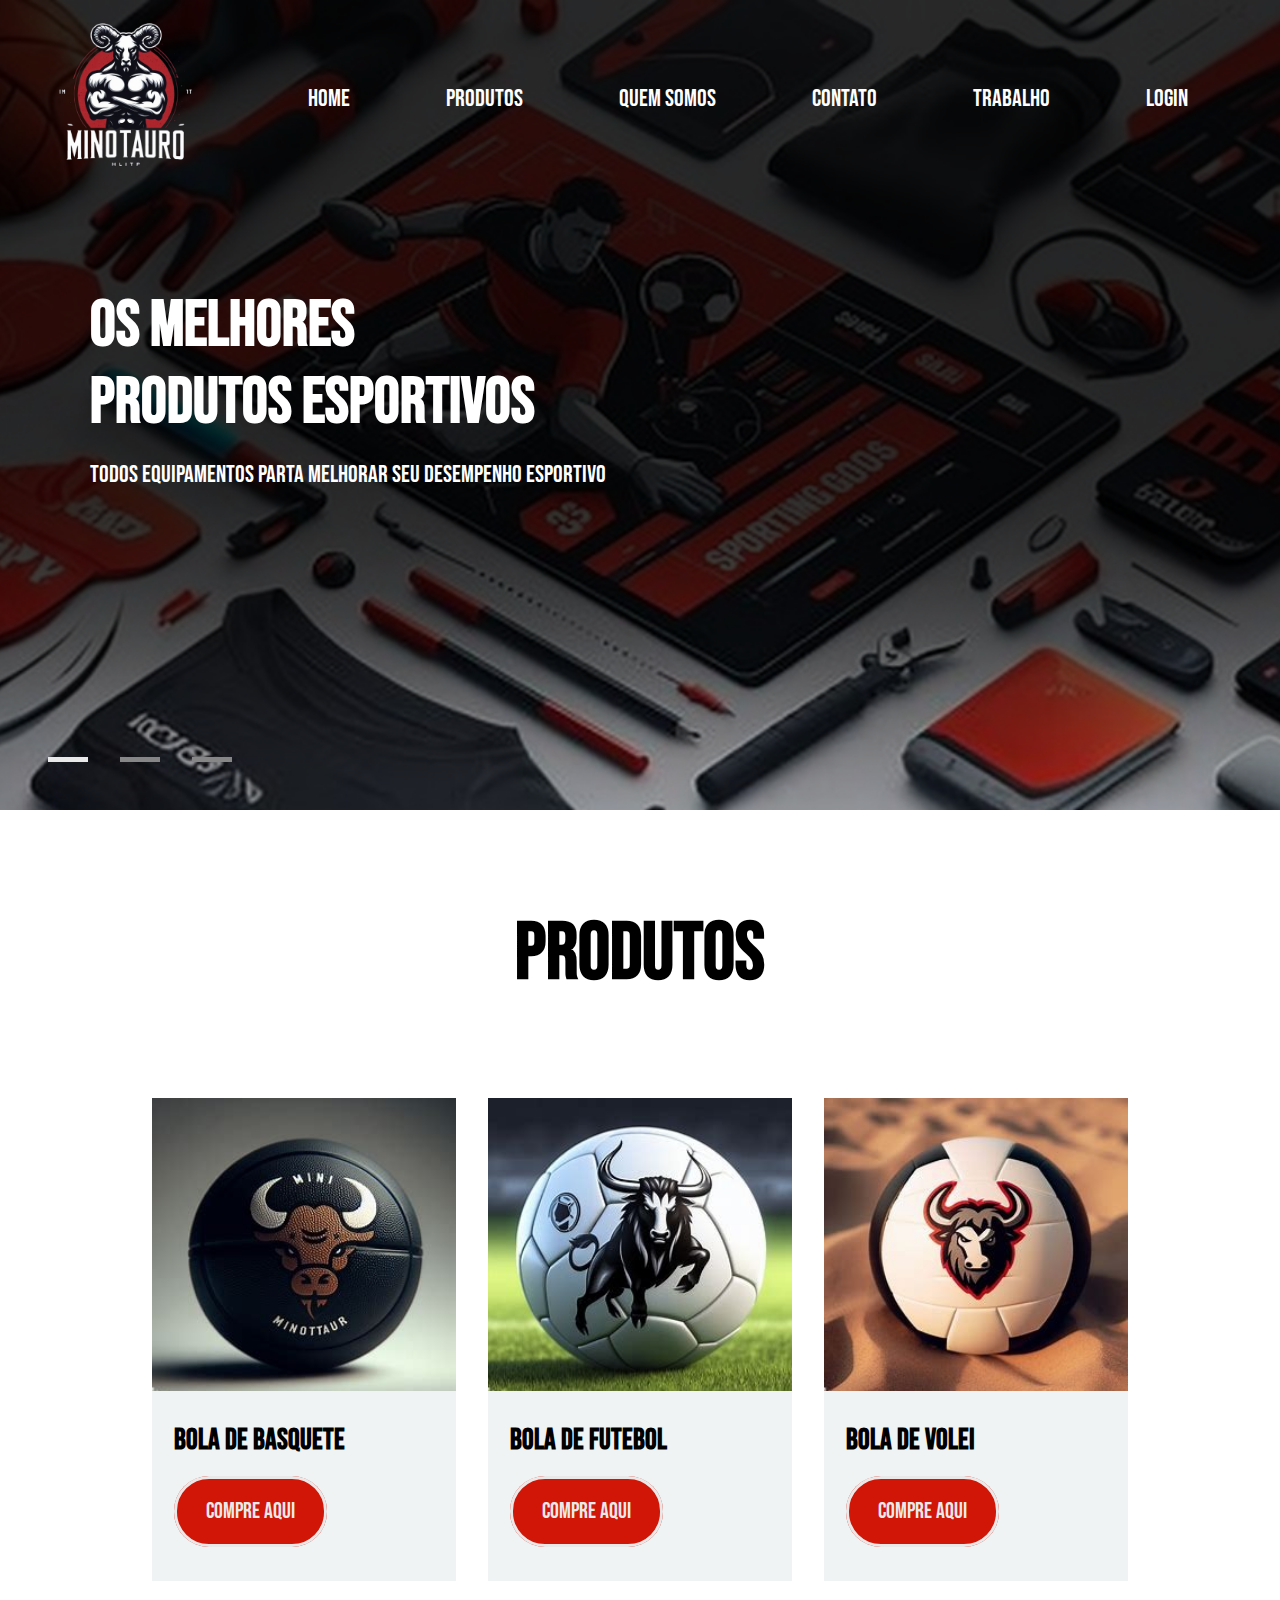
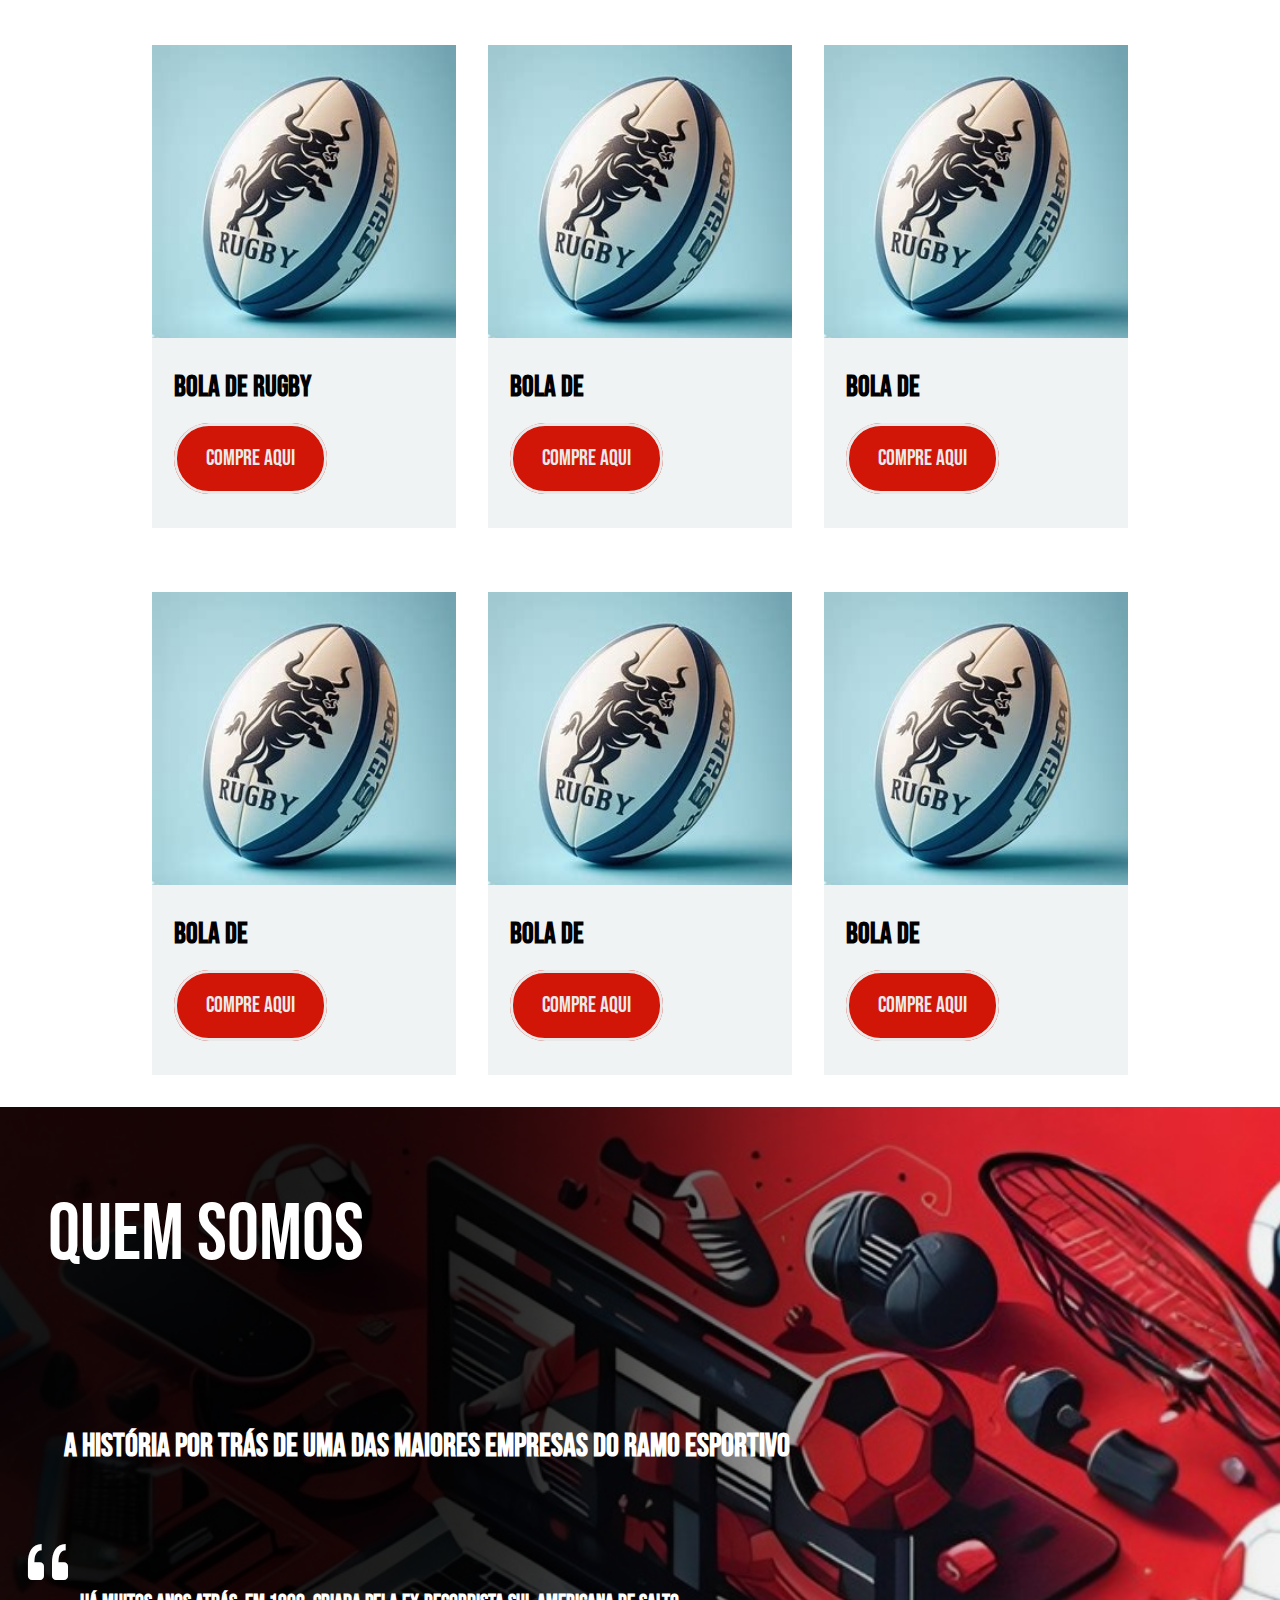
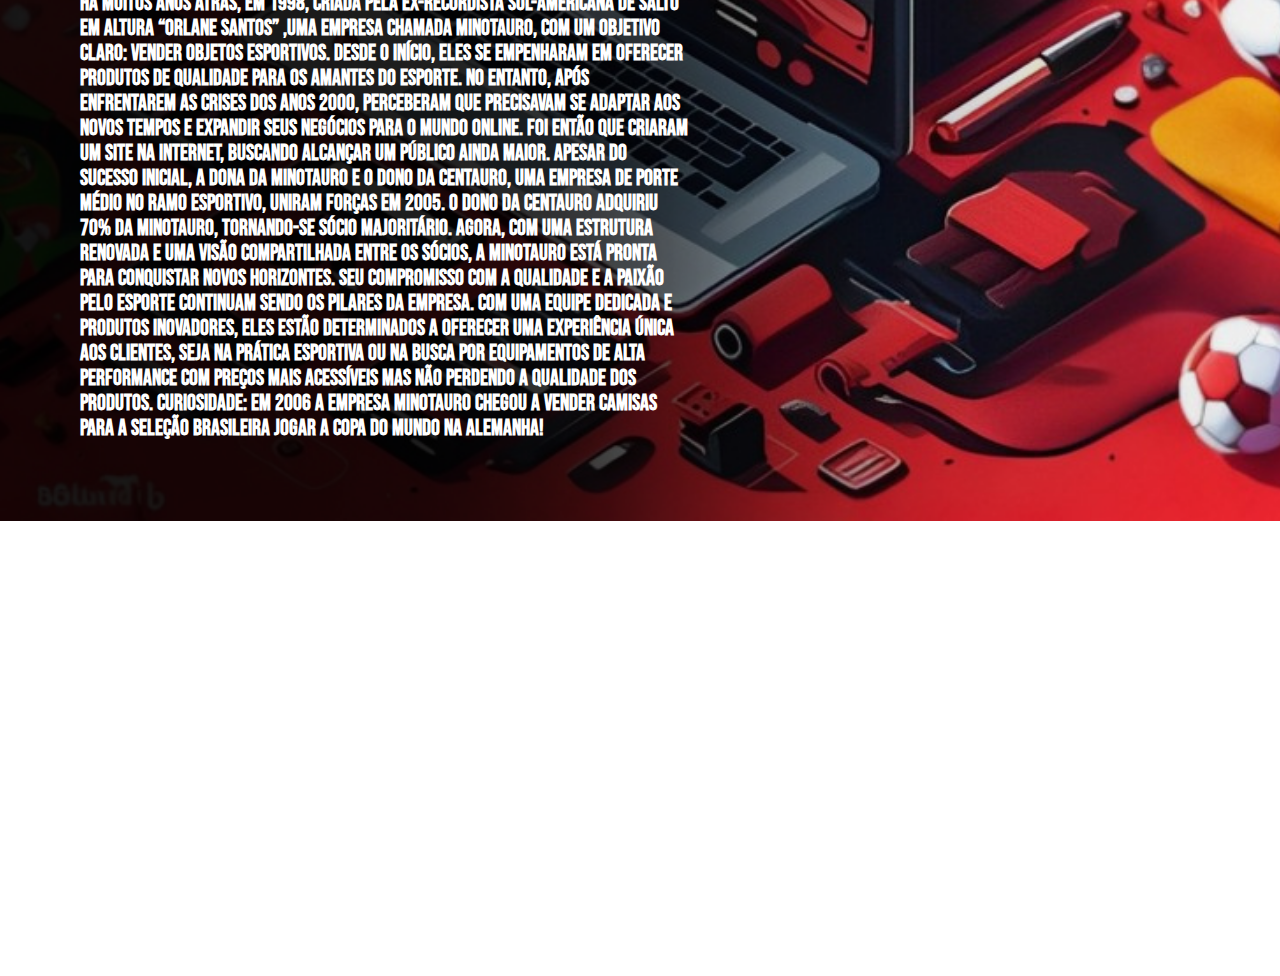
==== commit 7bf816dc: "stylizes the background of the about section" ====
--- a/index.html
+++ b/index.html
@@ -29,11 +29,10 @@
     <!--Cabeçalho e Banner-->
     <header id="header">
       <div id="inner-header">
-       
-       <!--Logo-->
+        <!--Logo-->
         <div class="logo"><img src="img/logo.png" alt="logo" /></div>
-      
-      <!--Barra de navegação-->
+
+        <!--Barra de navegação-->
         <div class="navbar-bottom">
           <nav id="navbar">
             <a href="#header">HOME</a>
@@ -63,7 +62,7 @@
     </header>
 
     <!--Produtos-->
-
+    <div id="products"></div>
     <main class="container">
       <h2 id="product-title">Produtos</h2>
       <div id="other-products">
@@ -131,7 +130,7 @@
         <div class="product">
           <img src="img/bolarugby.jpeg" alt="Bola de " />
           <div class="product-info">
-            <h4>Bola de </h4>
+            <h4>Bola de</h4>
             <a
               href="https://www.netshoes.com.br/camisa-masculina-umbro-
                 gremio-of3-2023-classic-sn-preto-2IA-7482-006"
@@ -145,7 +144,7 @@
         <div class="product">
           <img src="img/bolarugby.jpeg" alt="Bola de " />
           <div class="product-info">
-            <h4>Bola de </h4>
+            <h4>Bola de</h4>
             <a
               href="https://www.netshoes.com.br/camisa-3-cr-
                 flamengo-2324-adidas-preto-FB9-1717-006"
@@ -163,7 +162,7 @@
         <div class="product">
           <img src="img/bolarugby.jpeg" alt="Bola de " />
           <div class="product-info">
-            <h4>Bola de </h4>
+            <h4>Bola de</h4>
             <a
               href="https://www.netshoes.com.br/camisa-fluminense-i-2324-sn-torcedor-
               umbro-masculina-verde+vinho-2IA-4991-410"
@@ -177,7 +176,7 @@
         <div class="product">
           <img src="img/bolarugby.jpeg" alt="Bola de " />
           <div class="product-info">
-            <h4>Bola de </h4>
+            <h4>Bola de</h4>
             <a
               href="https://www.netshoes.com.br/camisa-nike-psg-i-
                 20222023-torcedor-pro-masculina-azul-2IC-9224-008"
@@ -191,7 +190,7 @@
         <div class="product">
           <img src="img/bolarugby.jpeg" alt="Bola de " />
           <div class="product-info">
-            <h4>Bola de </h4>
+            <h4>Bola de</h4>
             <a
               href="https://www.netshoes.com.br/camisa-selecao-alemanha-home-2223-
                 sn-torcedor-adidas-masculina-branco-FB8-0732-014"
@@ -208,32 +207,47 @@
     <section id="about">
       <div id="about-text">
         <p class="section-subtitle">Quem Somos</p>
-        <h3 class="section">A História por trás de uma 
-          das maiores empresas do ramo esportivo
+        <h3 class="section">
+          A História por trás de uma das maiores empresas do ramo esportivo
         </h3>
         <i class="bi bi-quote"></i>
+
         <div class="about-description">
-          <h4>Há muitos anos atrás, em 1998, criada pela ex-recordista sul-americana de Salto em altura 
-            “Orlane Santos” ,uma empresa chamada Minotauro, com um objetivo claro: vender objetos esportivos. Desde o início, eles se empenharam em oferecer 
-            produtos de qualidade para os amantes do esporte. No entanto, após enfrentarem as crises dos anos 2000, perceberam que precisavam se adaptar aos novos 
-            tempos e expandir seus negócios para o mundo online. Foi então que criaram um site na internet, buscando alcançar um público ainda maior. 
-            Apesar do sucesso inicial, a dona da Minotauro e o dono da Centauro, uma empresa de porte médio no ramo esportivo, uniram forças em 2005. 
-            O dono da Centauro adquiriu 70% da Minotauro, tornando-se sócio majoritário. Agora, com uma estrutura renovada e uma visão compartilhada entre os sócios, 
-            a Minotauro está pronta para conquistar novos horizontes. Seu compromisso com a qualidade e a paixão pelo esporte continuam sendo os pilares da empresa. Com uma equipe dedicada e 
-            produtos inovadores, eles estão determinados a oferecer uma experiência única aos clientes, seja na prática esportiva ou na busca por equipamentos de alta performance com preços mais acessíveis mas não perdendo a qualidade dos produtos.
-            curiosidade: Em 2006 a empresa Minotauro chegou a vender camisas para a seleção brasileira jogar a Copa do Mundo na Alemanha!</h4>
+          <h4>
+            Há muitos anos atrás, em 1998, criada pela ex-recordista
+            sul-americana de Salto em altura “Orlane Santos” ,uma empresa
+            chamada Minotauro, com um objetivo claro: vender objetos esportivos.
+            Desde o início, eles se empenharam em oferecer produtos de qualidade
+            para os amantes do esporte. No entanto, após enfrentarem as crises
+            dos anos 2000, perceberam que precisavam se adaptar aos novos tempos
+            e expandir seus negócios para o mundo online. Foi então que criaram
+            um site na internet, buscando alcançar um público ainda maior.
+            Apesar do sucesso inicial, a dona da Minotauro e o dono da Centauro,
+            uma empresa de porte médio no ramo esportivo, uniram forças em 2005.
+            O dono da Centauro adquiriu 70% da Minotauro, tornando-se sócio
+            majoritário. Agora, com uma estrutura renovada e uma visão
+            compartilhada entre os sócios, a Minotauro está pronta para
+            conquistar novos horizontes. Seu compromisso com a qualidade e a
+            paixão pelo esporte continuam sendo os pilares da empresa. Com uma
+            equipe dedicada e produtos inovadores, eles estão determinados a
+            oferecer uma experiência única aos clientes, seja na prática
+            esportiva ou na busca por equipamentos de alta performance com
+            preços mais acessíveis mas não perdendo a qualidade dos produtos.
+            curiosidade: Em 2006 a empresa Minotauro chegou a vender camisas
+            para a seleção brasileira jogar a Copa do Mundo na Alemanha!
+          </h4>
         </div>
       </div>
     </section>
- 
- 
-    <iframe src="https://www.google.com/maps/embed?pb=!1m14!1m12!1m3!1d1829.1216362547962!2d-46.62314836005975!3d-23.5237511051989!2m3!1f0!2f0!3f0!3m2!1i1024!2i768!4f13.1!5e0!3m2!1spt-BR!2sbr!4v1699255658916!5m2!1spt-BR!2sbr" width="600" height="450" style="border:0;" allowfullscreen="" loading="lazy" referrerpolicy="no-referrer-when-downgrade"></iframe>
- 
- 
- 
- 
- 
- 
- 
+
+    <iframe
+      src="https://www.google.com/maps/embed?pb=!1m14!1m12!1m3!1d1829.1216362547962!2d-46.62314836005975!3d-23.5237511051989!2m3!1f0!2f0!3f0!3m2!1i1024!2i768!4f13.1!5e0!3m2!1spt-BR!2sbr!4v1699255658916!5m2!1spt-BR!2sbr"
+      width="600"
+      height="450"
+      style="border: 0"
+      allowfullscreen=""
+      loading="lazy"
+      referrerpolicy="no-referrer-when-downgrade"
+    ></iframe>
   </body>
 </html>
--- a/style.css
+++ b/style.css
@@ -1,139 +1,134 @@
 /*  Geral */
- /*  Variaveis para auxiliar o design do projeto */
-:root{
-    --main-color: #e9e9e9;
-    --primary-text-color: #fff;
-    --secondary-text-color: #000000;
-    --tertiary-text-color: #d3d3d3;
-    --secondary-color: #868686;
-    --tertiary-color: #eff3f4;
-    --fourth-color: #bdbebd;
-    --btn-color: #d11507;
-    --secondary-btn-color: #a51b0b;
-}
-*{
-    font-family: "Bebas Neue";
-    padding: 0;
-    margin: 0;
-    box-sizing: border-box;
+/*  Variaveis para auxiliar o design do projeto */
+:root {
+  --main-color: #e9e9e9;
+  --primary-text-color: #fff;
+  --secondary-text-color: #000000;
+  --tertiary-text-color: #d3d3d3;
+  --secondary-color: #868686;
+  --tertiary-color: #eff3f4;
+  --fourth-color: #bdbebd;
+  --btn-color: #d11507;
+  --secondary-btn-color: #a51b0b;
+}
+* {
+  font-family: "Bebas Neue";
+  padding: 0;
+  margin: 0;
+  box-sizing: border-box;
 }
 
 /* Estilizando os links*/
-a{
-text-decoration: none;
+a {
+  text-decoration: none;
 }
 
 /* Estilizando as imagens */
-img{
-    width: 100%;
+img {
+  width: 100%;
 }
 
 /* Estilizando o botão de enivar do formulario */
-input[type="submit"]{
-    cursor: pointer;
+input[type="submit"] {
+  cursor: pointer;
 }
 
 /* Cabeçalho e Banner */
-#header{
-    min-height: 90vh;
-    background-image: url("img/banner1.png");
-    background-size: cover;
-    background-position: center;
-    color: var(--primary-text-color);
-    margin-bottom: 2rem;
-    position: relative; 
- 
+#header {
+  min-height: 90vh;
+  background-image: url("img/banner1.png");
+  background-size: cover;
+  background-position: center;
+  color: var(--primary-text-color);
+  margin-bottom: 2rem;
+  position: relative;
 }
 
 /* Cabeçalho interno*/
-#inner-header{
-    display: flex;
-    justify-content: space-around;
-    align-items: center;
-}
-
+#inner-header {
+  display: flex;
+  justify-content: space-around;
+  align-items: center;
+}
 
 /*Logo*/
 
-.logo{
+.logo {
   width: 15%;
   height: auto;
 }
 
 /* Barra de navegação*/
-#navbar{
-    display: flex;
-    gap: 2rem;
-    text-transform: uppercase;
-    margin-right: 2rem;
-    gap: 2rem;
-    
+#navbar {
+  display: flex;
+  gap: 2rem;
+  text-transform: uppercase;
+  margin-right: 2rem;
+  gap: 2rem;
 }
 
 /* Estilizando os links da navbar */
-#navbar a{
-color: var(--primary-text-color);
-padding: 2rem;
-font-size: 1.5rem;
-}
-
-#navbar a:hover{
+#navbar a {
+  color: var(--primary-text-color);
+  padding: 2rem;
+  font-size: 1.5rem;
+}
+
+#navbar a:hover {
   font-size: 2rem;
   transition: 0.8s;
   color: var(--secondary-color);
 }
 
-
 /* Textos do banner */
-.banner .active{
-opacity: 0;
-}
-
-.banner{
-    max-width: 50%;
-    padding: 2%;
-    opacity: 1;
-    position: absolute;
-    transition: 0.6s;
-    
+.banner .active {
+  opacity: 0;
+}
+
+.banner {
+  max-width: 50%;
+  padding: 2%;
+  opacity: 1;
+  position: absolute;
+  transition: 0.6s;
 }
 
 /* Texto titulo do banner */
-.banner h2{
-    font-size: 4rem;
-    margin-bottom: 1.2rem;
-    padding: 4rem;
+.banner h2 {
+  font-size: 4rem;
+  margin-bottom: 1.2rem;
+  padding: 4rem;
 }
 
 /* Textos legenda do banner */
-.banner p{
-    font-size: 1.5rem;
-    margin-left: 4rem;
-    margin-top: -4rem;
+.banner p {
+  font-size: 1.5rem;
+  margin-left: 4rem;
+  margin-top: -4rem;
 }
 
 /* Linhas de referencia para Banners */
 .dots {
-    display: flex;
-    gap: 2rem;
-    position: absolute;
-    bottom: 3rem;
-    left: 3rem;
-  }
-  
-  .dot {
-    width: 40px;
-    height: 5px;
-    background-color: var(--secondary-color);
-  }
-
-  .dot.active{
-    background-color: var(--main-color);
-  }
+  display: flex;
+  gap: 2rem;
+  position: absolute;
+  bottom: 3rem;
+  left: 3rem;
+}
+
+.dot {
+  width: 40px;
+  height: 5px;
+  background-color: var(--secondary-color);
+}
+
+.dot.active {
+  background-color: var(--main-color);
+}
 
 /* Produtos */
 
-#product-title{
+#product-title {
   padding: 2rem 1.4rem;
   text-transform: uppercase;
   font-size: 5rem;
@@ -141,69 +136,7 @@
   margin-bottom: 2rem;
 }
 
-.container{
-  width: 100%;
-  display: flex;
-  flex-direction: column;
-  justify-content:space-around;
-  align-items: center;
-  
-}
-
-#other-products {
-    width: 100%;
-    height: auto;
-    display: flex;
-    gap: 2rem;
-    padding: 2rem;
-    justify-content: center;
-   
-  }
-  
-  .product {
-    position: relative;
-    width: 25%;
-    height: auto;
-  }
-  
-  .product-info {
-    background-color: var(--tertiary-color);
-    padding: 2rem 1.4rem;
-    min-height: 190px;
-    margin-top: -1rem;
-    z-index: 2;
-    position: relative;
-  }
-  
-  .product h4 {
-    font-size: 1.8rem;
-    margin-bottom: 2.5rem;
-    text-transform: uppercase;
-   
-  }
-  
-
-.btn{
-    border: solid;
-    border-radius: 35px;
-    padding: 1.2rem 1.8rem;
-    text-transform: uppercase;
-    font-size: 1.4rem;
-    color: var(--main-color);
-    background-color: var(--btn-color);
-    align-self: end;
-    margin-bottom: 2.5rem;
-}
-
-.btn:hover{
-    font-size: 1.8rem;
-    background-color: var(--secondary-btn-color);
-    transition: 0.5s;
-}
-
-/*Sobre nós*/
-
-#about{
+.container {
   width: 100%;
   display: flex;
   flex-direction: column;
@@ -211,17 +144,74 @@
   align-items: center;
 }
 
-#about-text{
-  background-image: url(../minotauro/img/sobrenosfundo.png);
-  background-size: cover;
-  background-position: center;
+#other-products {
+  width: 100%;
+  height: auto;
+  display: flex;
+  gap: 2rem;
+  padding: 2rem;
+  justify-content: center;
+}
+
+.product {
+  position: relative;
+  width: 25%;
+  height: auto;
+}
+
+.product-info {
+  background-color: var(--tertiary-color);
+  padding: 2rem 1.4rem;
+  min-height: 190px;
+  margin-top: -1rem;
+  z-index: 2;
+  position: relative;
+}
+
+.product h4 {
+  font-size: 1.8rem;
+  margin-bottom: 2.5rem;
+  text-transform: uppercase;
+}
+
+.btn {
+  border: solid;
+  border-radius: 35px;
+  padding: 1.2rem 1.8rem;
+  text-transform: uppercase;
+  font-size: 1.4rem;
+  color: var(--main-color);
+  background-color: var(--btn-color);
+  align-self: end;
+  margin-bottom: 2.5rem;
+}
+
+.btn:hover {
+  font-size: 1.8rem;
+  background-color: var(--secondary-btn-color);
+  transition: 0.5s;
+}
+
+/*Sobre nós*/
+
+#about {
+  width: 100%;
+  display: flex;
+  flex-direction: column;
+  justify-content: space-around;
+  align-items: center;
+}
+
+#about-text {
   color: var(--primary-text-color);
   flex: 1 1 0;
   flex-direction: column;
   justify-content: center;
   gap: 2rem;
   padding: 4 rem 3rem;
-
+  background-image: url("img/sobrenosfundo.png");
+  background-size: cover;
+  background-position: center;
 }
 
 #about-text .section-subtitle {
@@ -231,7 +221,6 @@
   margin-top: 2rem;
   margin-bottom: 2rem;
   color: var(--primary-text-color);
-
 }
 
 .section {
@@ -253,11 +242,3 @@
   padding: 5rem;
   font-size: 1.35rem;
 }
-
-
-
-
-
-
-
-
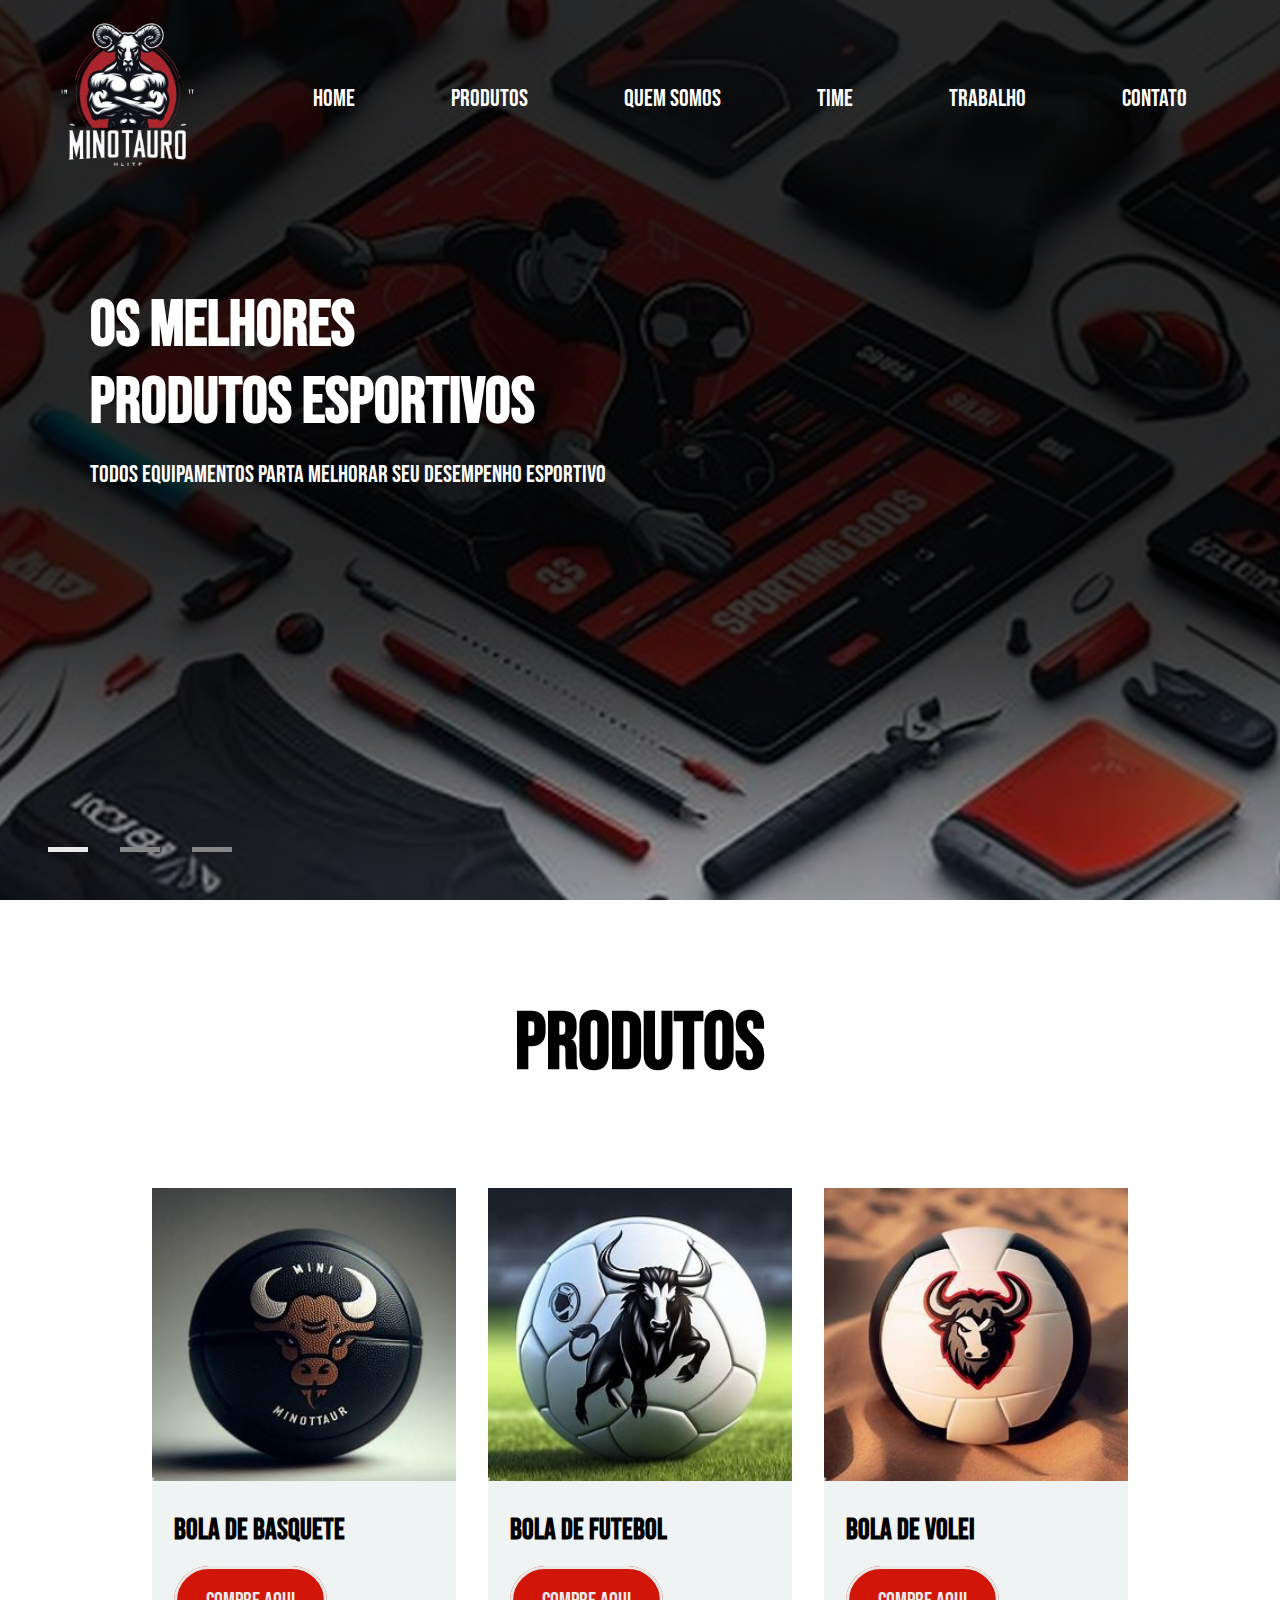
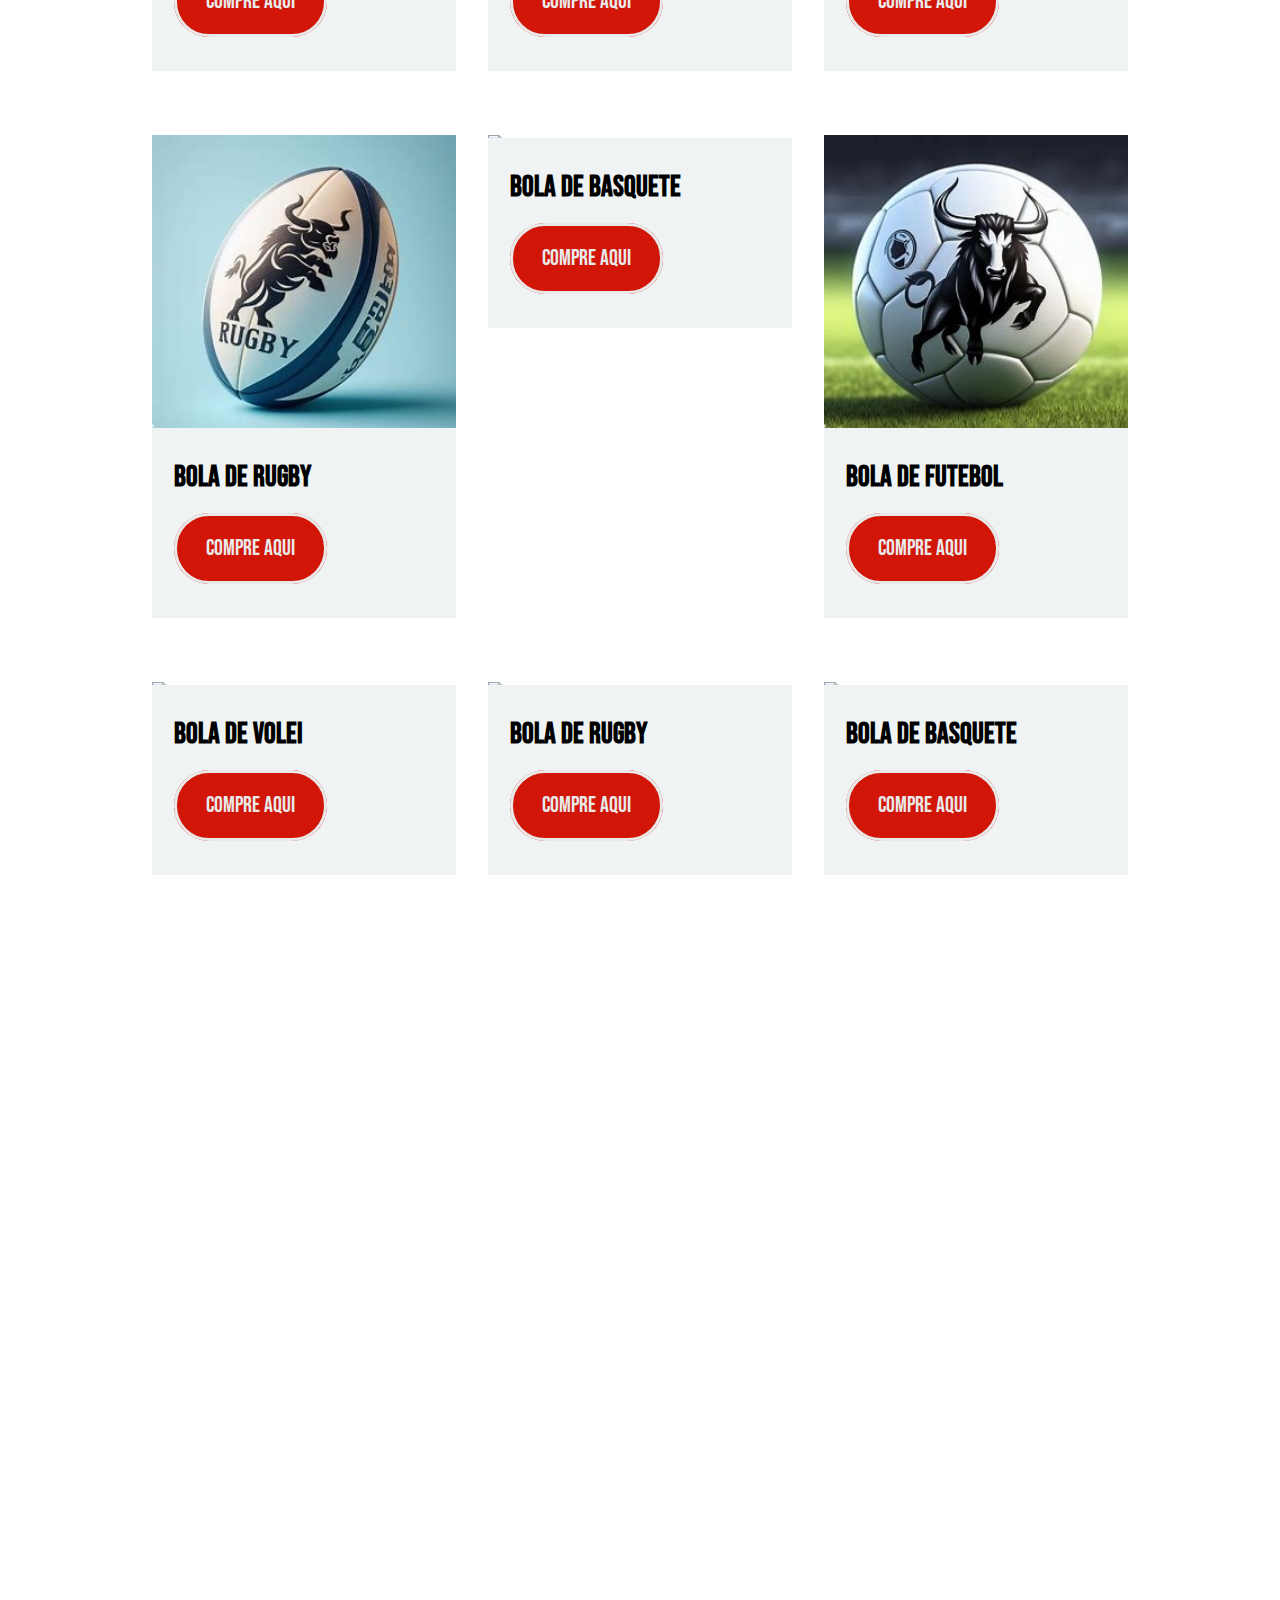
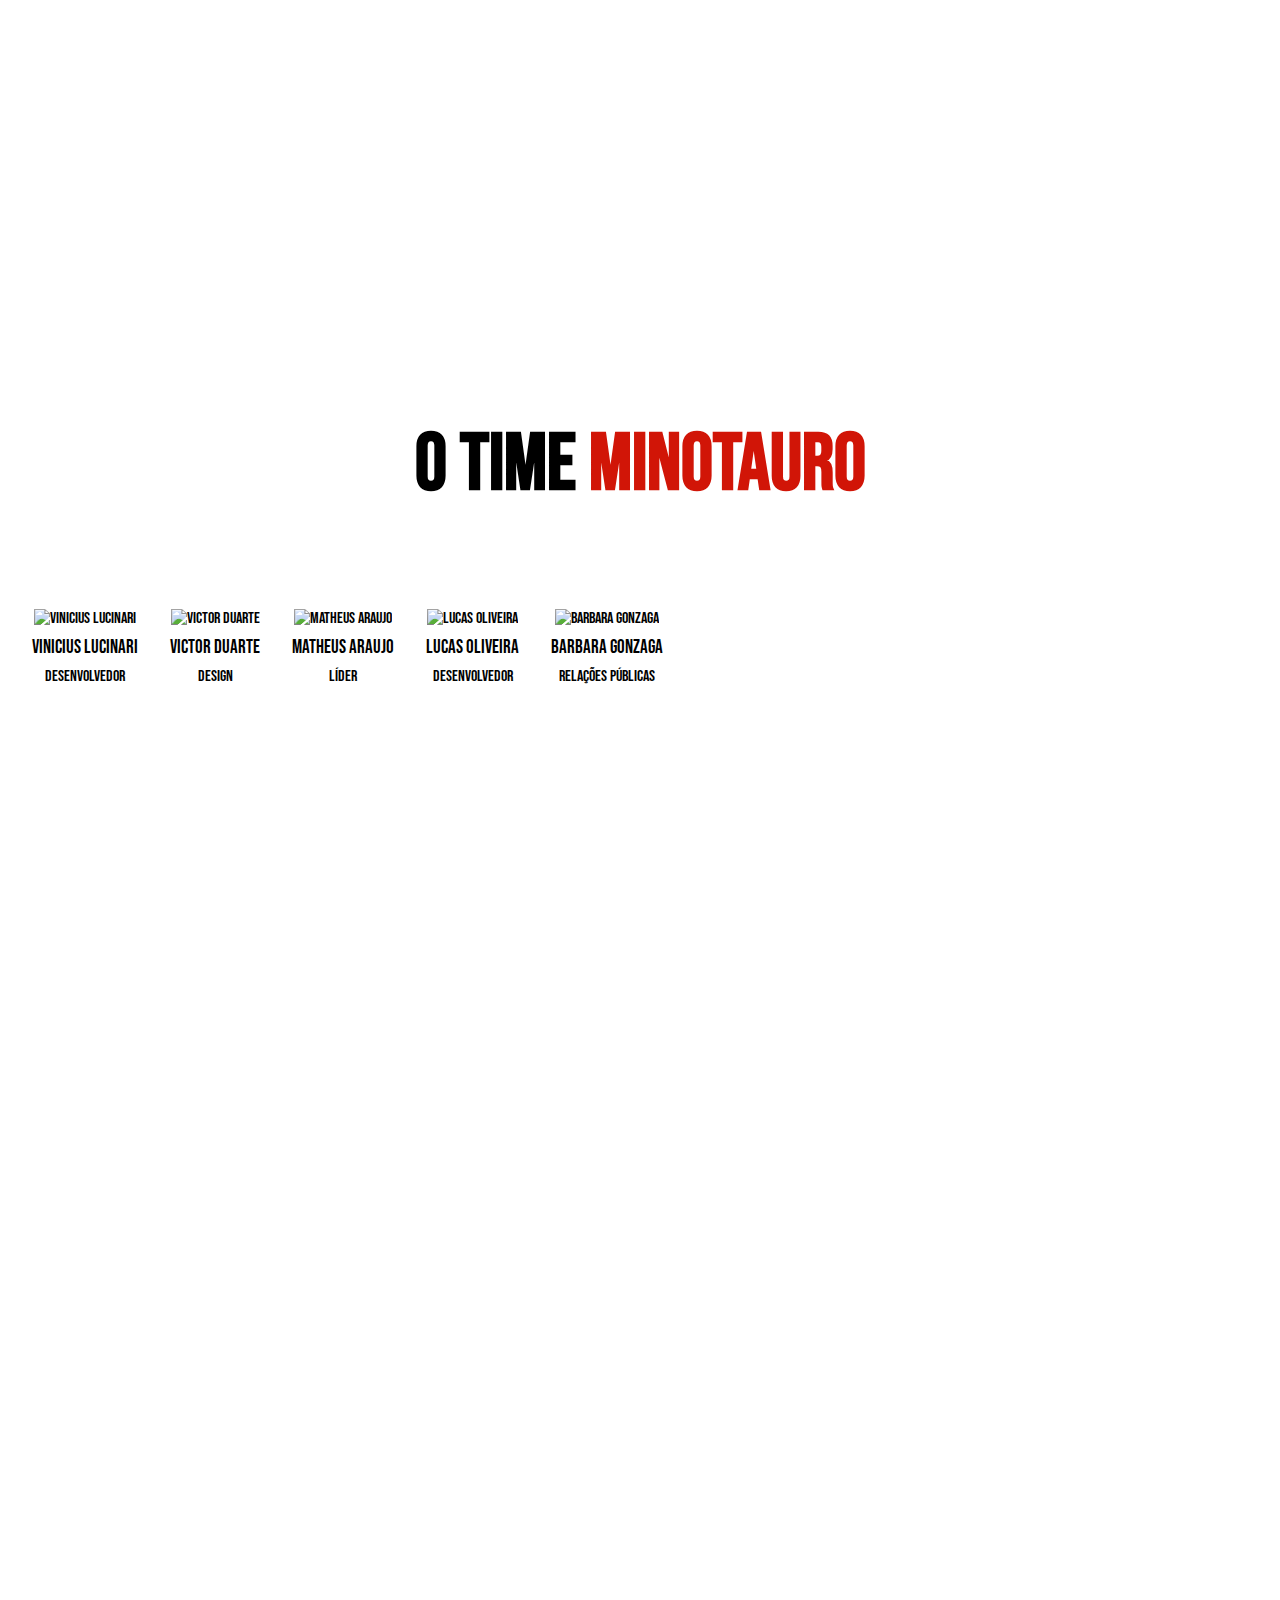
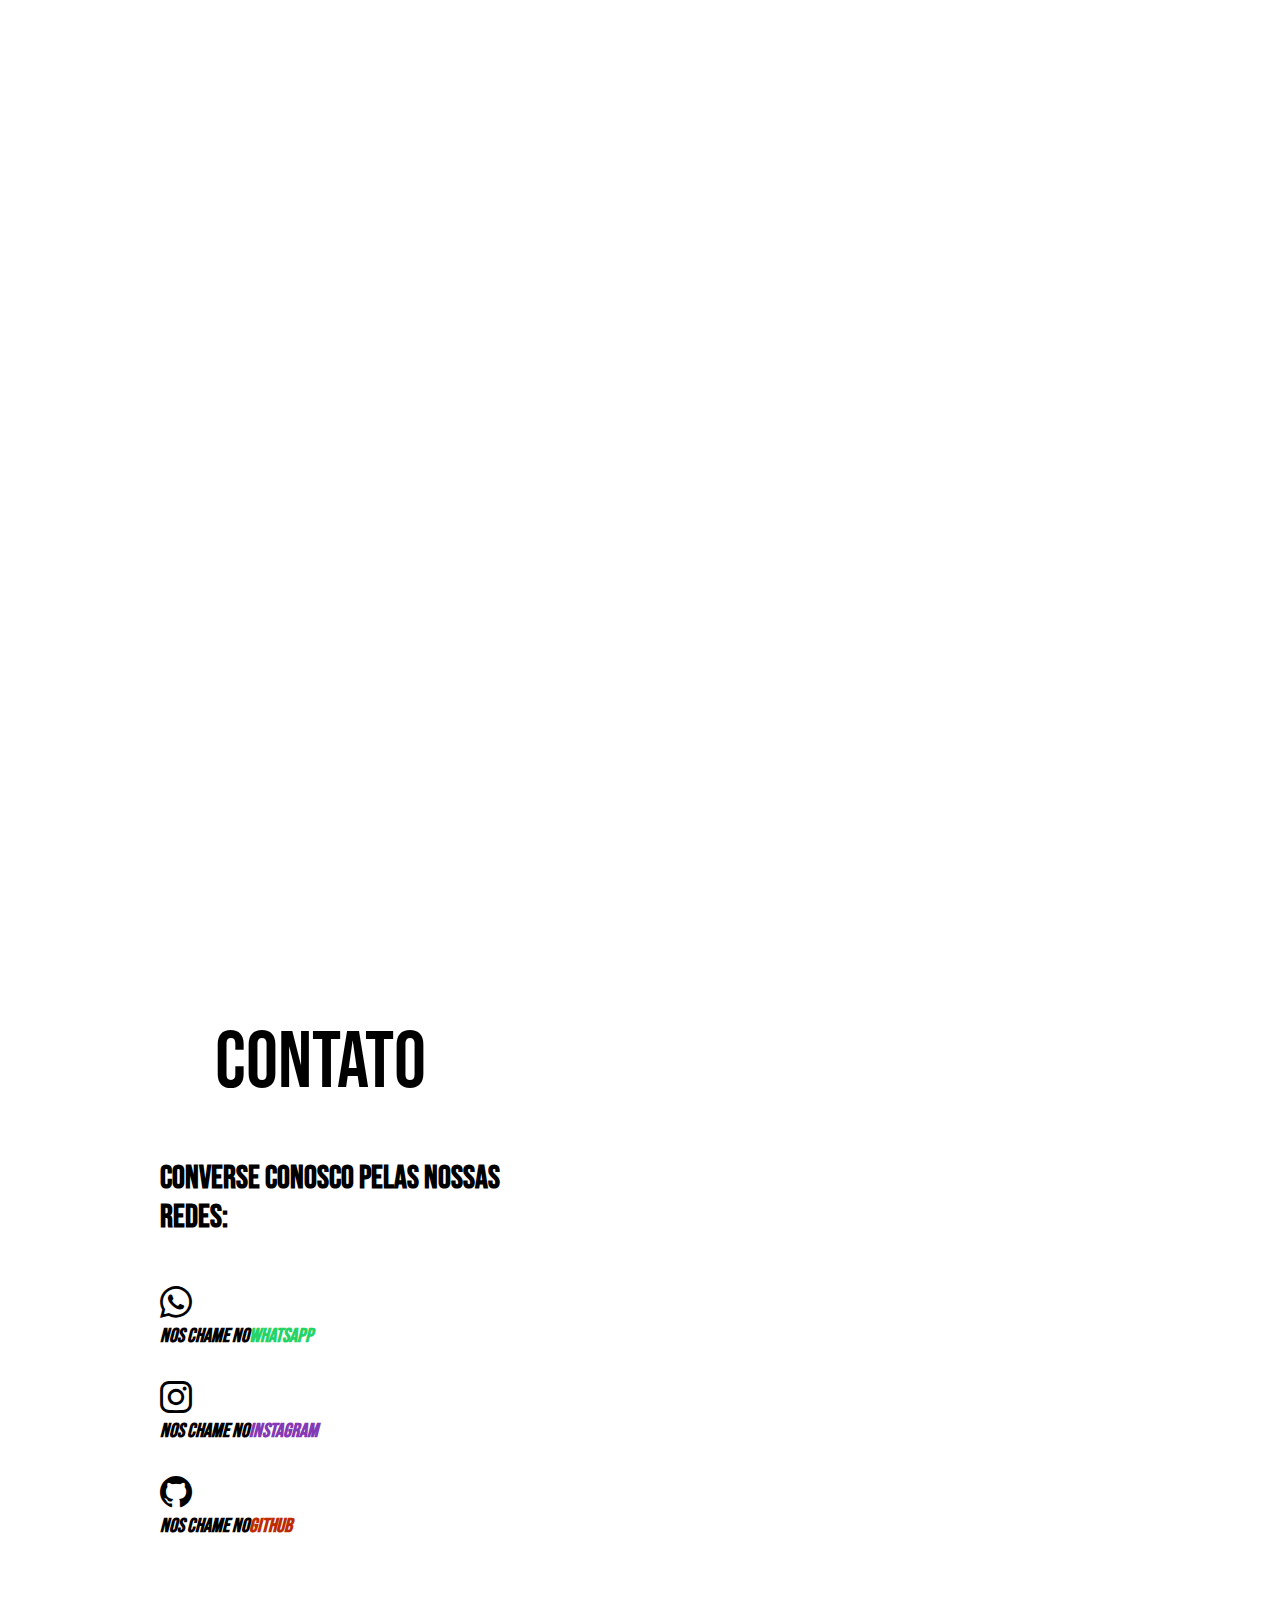
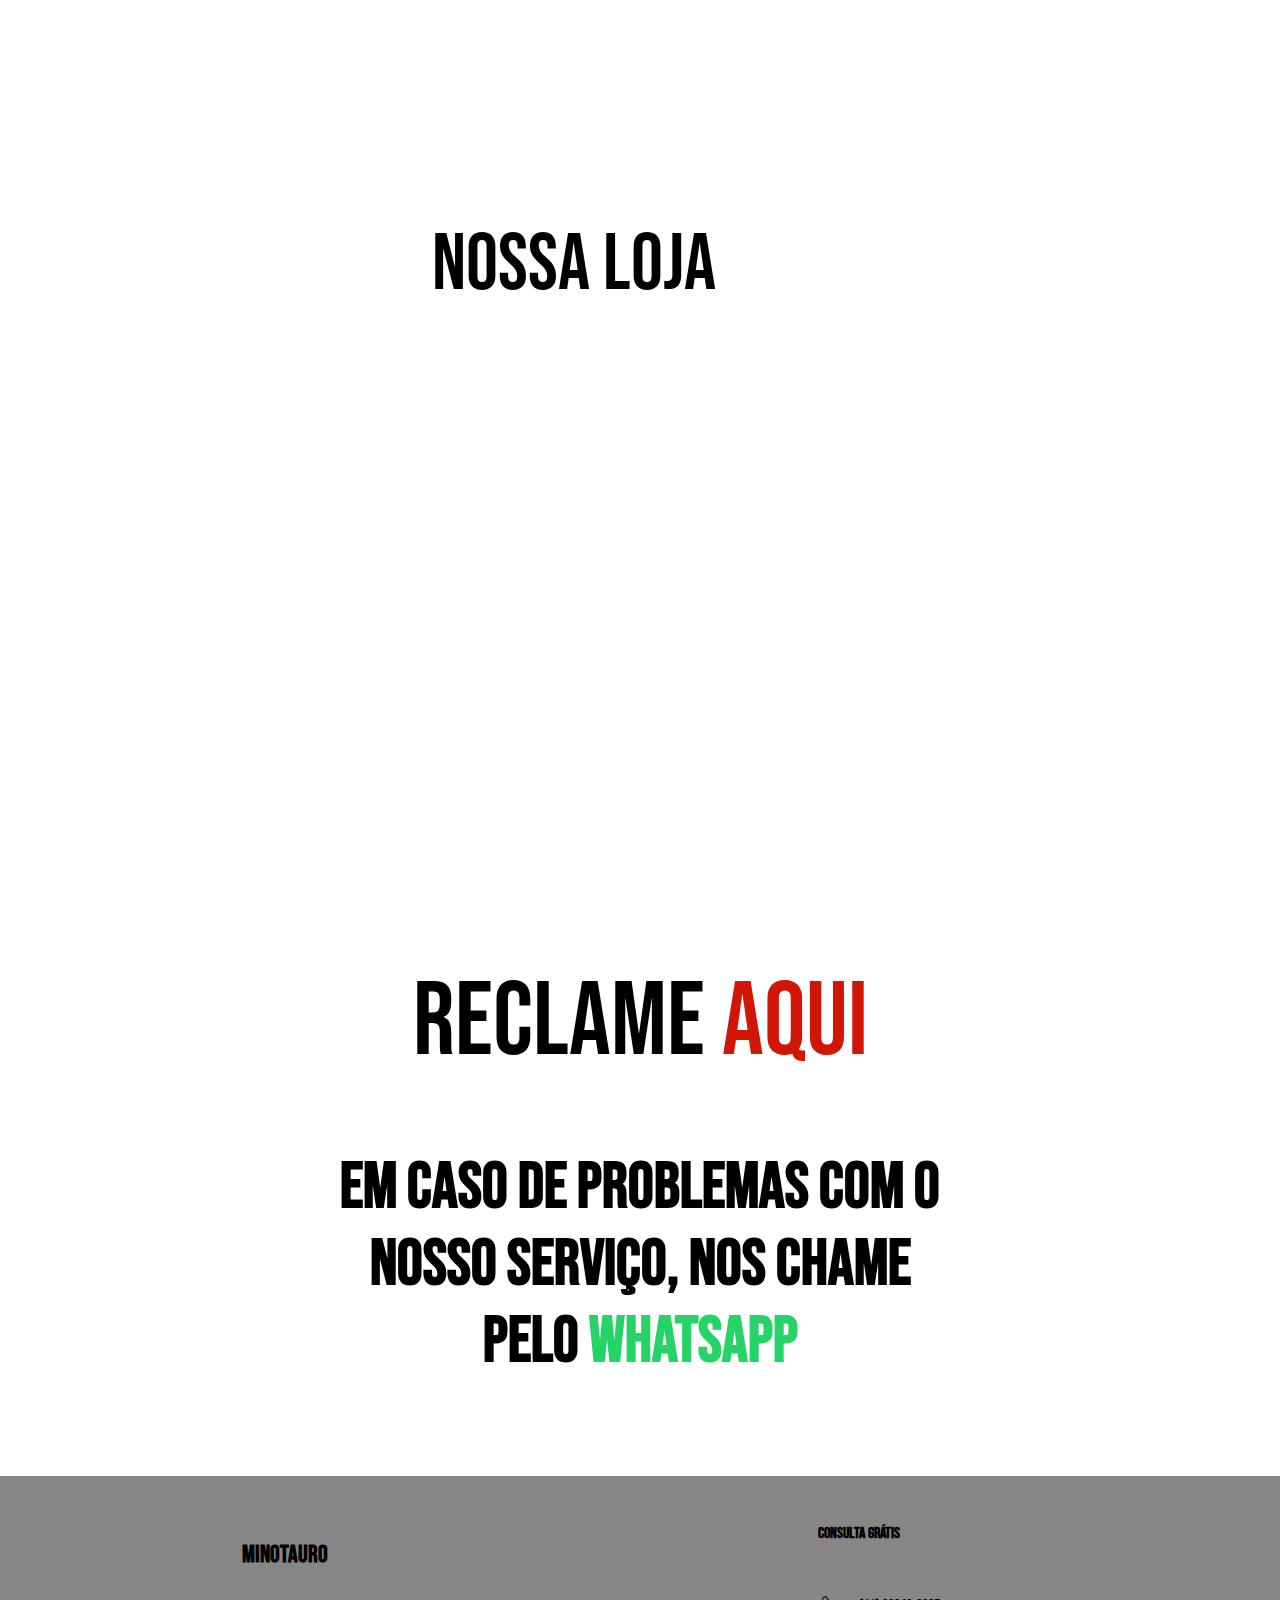
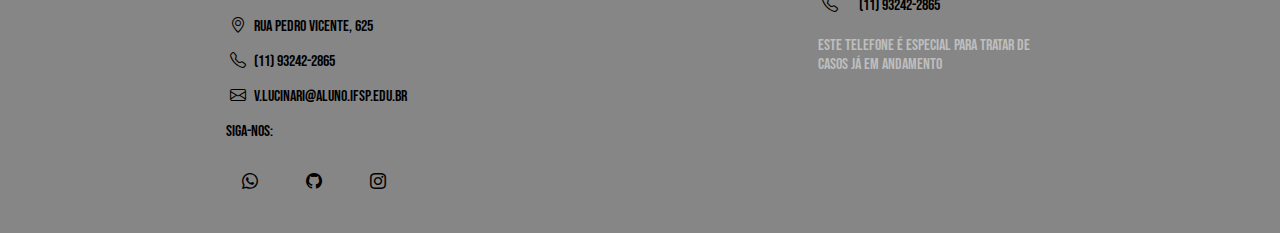
==== commit 86ad7f03: "Finalização aaaaa" ====
--- a/index.html
+++ b/index.html
@@ -29,23 +29,36 @@
     <!--Cabeçalho e Banner-->
     <header id="header">
       <div id="inner-header">
-        <!--Logo-->
+       
+       <!--Logo-->
         <div class="logo"><img src="img/logo.png" alt="logo" /></div>
-
-        <!--Barra de navegação-->
+      
+      <!--Barra de navegação-->
         <div class="navbar-bottom">
           <nav id="navbar">
             <a href="#header">HOME</a>
             <a href="#products">PRODUTOS</a>
             <a href="#about">QUEM SOMOS</a>
+            <a href="#team">TIME</a>
+            <a href="#work">TRABALHO</a>
             <a href="#contact">CONTATO</a>
-            <a href="#work">TRABALHO</a>
-            <a href="login.html">LOGIN</a>
           </nav>
         </div>
 
         <!--Menu Mobile (Celular)-->
-      </div>
+        <i class="bi bi-list" id="menu"></i>
+        <i class="bi bi-x-lg" id="close-menu"></i>
+        <nav id="mobile-navbar">
+          <a href="#header">HOME</a>
+          <a href="#products">PRODUTOS</a>
+          <a href="#about">QUEM SOMOS</a>
+          <a href="#team">TIME</a>
+          <a href="#work">TRABALHO</a>
+          <a href="#contact">CONTATO</a>
+        </nav>
+        
+      </div>
+      
 
       <!--Banners-->
       <div class="banner active">
@@ -64,6 +77,7 @@
     <!--Produtos-->
     <div id="products"></div>
     <main class="container">
+     
       <h2 id="product-title">Produtos</h2>
       <div id="other-products">
         <!--Camisa Palmeiras-->
@@ -72,8 +86,7 @@
           <div class="product-info">
             <h4>Bola de Basquete</h4>
             <a
-              href="https://www.netshoes.com.br/camisa-palmeiras-i-2324-
-              sn-jogador-puma-masculina-verde+escuro-2I3-7587-810"
+              href="https://api.whatsapp.com/send?phone=5511932422865"
               class="btn"
               >Compre Aqui</a
             >
@@ -86,8 +99,7 @@
           <div class="product-info">
             <h4>Bola de Futebol</h4>
             <a
-              href="https://www.netshoes.com.br/camisa-corinthians-iii-2324-
-                sn-torcedor-nike-masculina-preto+dourado-JD8-3972-120"
+              href="https://api.whatsapp.com/send?phone=5511932422865"
               class="btn"
               >Compre Aqui</a
             >
@@ -100,8 +112,7 @@
           <div class="product-info">
             <h4>Bola de Volei</h4>
             <a
-              href="https://www.netshoes.com.br/camisa-juventus-mooca-i-
-                2223-sn-torcedor-adidas-feminina-grena-FB8-4443-054"
+              href="https://api.whatsapp.com/send?phone=5511932422865"
               class="btn"
               >Compre Aqui</a
             >
@@ -118,8 +129,7 @@
           <div class="product-info">
             <h4>Bola de Rugby</h4>
             <a
-              href="https://www.netshoes.com.br/camisa-real-madrid-home-2223-sn-
-              torcedor-adidas-masculina-branco-3ZP-7305-014"
+              href="https://api.whatsapp.com/send?phone=5511932422865"
               class="btn"
               >Compre Aqui</a
             >
@@ -128,12 +138,11 @@
 
         <!--Camisa Gremio-->
         <div class="product">
-          <img src="img/bolarugby.jpeg" alt="Bola de " />
-          <div class="product-info">
-            <h4>Bola de</h4>
-            <a
-              href="https://www.netshoes.com.br/camisa-masculina-umbro-
-                gremio-of3-2023-classic-sn-preto-2IA-7482-006"
+          <img src="img/bolabasquete2.jpeg" alt="Bola de Basquete" />
+          <div class="product-info">
+            <h4>Bola de Basquete</h4>
+            <a
+              href="https://api.whatsapp.com/send?phone=5511932422865"
               class="btn"
               >Compre Aqui</a
             >
@@ -142,12 +151,11 @@
 
         <!--Camisa Flamengo-->
         <div class="product">
-          <img src="img/bolarugby.jpeg" alt="Bola de " />
-          <div class="product-info">
-            <h4>Bola de</h4>
-            <a
-              href="https://www.netshoes.com.br/camisa-3-cr-
-                flamengo-2324-adidas-preto-FB9-1717-006"
+          <img src="img/bolafutebol.jpeg" alt="Bola de Futebol" />
+          <div class="product-info">
+            <h4>Bola de Futebol</h4>
+            <a
+              href="https://api.whatsapp.com/send?phone=5511932422865"
               class="btn"
               >Compre Aqui</a
             >
@@ -160,12 +168,11 @@
       <div id="other-products">
         <!--Camisa Fluminense-->
         <div class="product">
-          <img src="img/bolarugby.jpeg" alt="Bola de " />
-          <div class="product-info">
-            <h4>Bola de</h4>
-            <a
-              href="https://www.netshoes.com.br/camisa-fluminense-i-2324-sn-torcedor-
-              umbro-masculina-verde+vinho-2IA-4991-410"
+          <img src="img/bolavolei2.jpeg" alt="Bola de Volei" />
+          <div class="product-info">
+            <h4>Bola de Volei</h4>
+            <a
+              href="https://api.whatsapp.com/send?phone=5511932422865"
               class="btn"
               >Compre Aqui</a
             >
@@ -174,12 +181,11 @@
 
         <!--Camisa PSG-->
         <div class="product">
-          <img src="img/bolarugby.jpeg" alt="Bola de " />
-          <div class="product-info">
-            <h4>Bola de</h4>
-            <a
-              href="https://www.netshoes.com.br/camisa-nike-psg-i-
-                20222023-torcedor-pro-masculina-azul-2IC-9224-008"
+          <img src="img/bolarugby2.jpeg" alt="Bola de Rugby" />
+          <div class="product-info">
+            <h4>Bola de Rugby</h4>
+            <a
+              href="https://api.whatsapp.com/send?phone=5511932422865"
               class="btn"
               >Compre Aqui</a
             >
@@ -188,12 +194,11 @@
 
         <!--Camisa Alemanha-->
         <div class="product">
-          <img src="img/bolarugby.jpeg" alt="Bola de " />
-          <div class="product-info">
-            <h4>Bola de</h4>
-            <a
-              href="https://www.netshoes.com.br/camisa-selecao-alemanha-home-2223-
-                sn-torcedor-adidas-masculina-branco-FB8-0732-014"
+          <img src="img/bolabasquete3.jpeg" alt="Bola de Basquete" />
+          <div class="product-info">
+            <h4>Bola de Basquete</h4>
+            <a
+              href="https://api.whatsapp.com/send?phone=5511932422865"
               class="btn"
               >Compre Aqui</a
             >
@@ -207,47 +212,182 @@
     <section id="about">
       <div id="about-text">
         <p class="section-subtitle">Quem Somos</p>
-        <h3 class="section">
-          A História por trás de uma das maiores empresas do ramo esportivo
+        <h3 class="section">A História por trás de uma 
+          das maiores empresas do ramo esportivo
         </h3>
         <i class="bi bi-quote"></i>
-
         <div class="about-description">
-          <h4>
-            Há muitos anos atrás, em 1998, criada pela ex-recordista
-            sul-americana de Salto em altura “Orlane Santos” ,uma empresa
-            chamada Minotauro, com um objetivo claro: vender objetos esportivos.
-            Desde o início, eles se empenharam em oferecer produtos de qualidade
-            para os amantes do esporte. No entanto, após enfrentarem as crises
-            dos anos 2000, perceberam que precisavam se adaptar aos novos tempos
-            e expandir seus negócios para o mundo online. Foi então que criaram
-            um site na internet, buscando alcançar um público ainda maior.
-            Apesar do sucesso inicial, a dona da Minotauro e o dono da Centauro,
-            uma empresa de porte médio no ramo esportivo, uniram forças em 2005.
-            O dono da Centauro adquiriu 70% da Minotauro, tornando-se sócio
-            majoritário. Agora, com uma estrutura renovada e uma visão
-            compartilhada entre os sócios, a Minotauro está pronta para
-            conquistar novos horizontes. Seu compromisso com a qualidade e a
-            paixão pelo esporte continuam sendo os pilares da empresa. Com uma
-            equipe dedicada e produtos inovadores, eles estão determinados a
-            oferecer uma experiência única aos clientes, seja na prática
-            esportiva ou na busca por equipamentos de alta performance com
-            preços mais acessíveis mas não perdendo a qualidade dos produtos.
-            curiosidade: Em 2006 a empresa Minotauro chegou a vender camisas
-            para a seleção brasileira jogar a Copa do Mundo na Alemanha!
+          <h4>Há muitos anos atrás, em 1998, criada pela ex-recordista sul-americana de Salto em altura 
+            “Orlane Santos” ,uma empresa chamada Minotauro, com um objetivo claro: vender objetos esportivos. Desde o início, eles se empenharam em oferecer 
+            produtos de qualidade para os amantes do esporte. No entanto, após enfrentarem as crises dos anos 2000, perceberam que precisavam se adaptar aos novos 
+            tempos e expandir seus negócios para o mundo online. Foi então que criaram um site na internet, buscando alcançar um público ainda maior. 
+            Apesar do sucesso inicial, a dona da Minotauro e o dono da Centauro, uma empresa de porte médio no ramo esportivo, uniram forças em 2005. 
+            O dono da Centauro adquiriu 70% da Minotauro, tornando-se sócio majoritário. Agora, com uma estrutura renovada e uma visão compartilhada entre os sócios, 
+            a Minotauro está pronta para conquistar novos horizontes. Seu compromisso com a qualidade e a paixão pelo esporte continuam sendo os pilares da empresa. Com uma equipe dedicada e 
+            produtos inovadores, eles estão determinados a oferecer uma experiência única aos clientes, seja na prática esportiva ou na busca por equipamentos de alta performance com preços mais acessíveis mas não perdendo a qualidade dos produtos.
+            curiosidade: Em 2006 a empresa Minotauro chegou a vender camisas para a seleção brasileira jogar a Copa do Mundo na Alemanha!</h4>
+        </div>
+      </div>
+    </section>
+ 
+    <!--Integrantes-->
+    <section id="team">
+      <span class="square"></span>
+      <h2>
+        O time <span>Minotauro</span> 
+      </h2>
+      <div class="employees">
+
+        <div class="employee">
+          <img src="img/vinicius.jpeg" alt="Vinicius Lucinari" class= "employee-img">
+          <p class="employee-name">Vinicius Lucinari</p>
+          <p class="employee-role">Desenvolvedor</p>
+        </div>
+
+        <div class="employee">
+          <img src="img/victor.png" alt="Victor Duarte" class= "employee-img" >
+          <p class="employee-name">Victor Duarte</p>
+          <p class="employee-role">Design</p>
+        </div>
+
+        <div class="employee">
+          <img src="img/matheus.png" alt="Matheus Araujo" class= "employee-img" >
+          <p class="employee-name">Matheus Araujo</p>
+          <p class="employee-role">Líder</p>
+        </div>
+
+        <div class="employee">
+          <img src="img/lucas.png" alt="Lucas Oliveira" class= "employee-img" >
+          <p class="employee-name">Lucas Oliveira</p>
+          <p class="employee-role">Desenvolvedor</p>
+        </div>
+
+        <div class="employee">
+          <img src="img/barbara.png" alt="Barbara Gonzaga" class= "employee-img" >
+          <p class="employee-name">Barbara Gonzaga</p>
+          <p class="employee-role">Relações públicas</p>
+        </div>
+
+
+
+      </div>
+
+
+
+    </section>
+
+    <!--Trabalho-->
+
+    <section id="work">
+      <div id="work-text">
+        <p class="work-subtitle">Trabalho</p>
+        <h3 class="work">Como nós trabalhamos?
+        </h3>
+        <div class="work-description">
+          <h4>A empresa Minotauro é especializada na venda de produtos esportivos. Seu trabalho envolve a aquisição 
+            e seleção de uma ampla variedade de equipamentos e roupas esportivas de alta qualidade, que atendem às 
+            necessidades de atletas e entusiastas de diferentes esportes. Eles geralmente mantêm relações com 
+            fornecedores, fazem a gestão de estoque, vendem produtos por meio de lojas físicas e/ou online, e 
+            oferecem um atendimento ao cliente eficaz. Além disso, a Minotauro pode se envolver em estratégias de 
+            marketing e patrocínio esportivo para promover seus produtos e aumentar seu alcance no mercado esportivo.
           </h4>
         </div>
       </div>
     </section>
 
-    <iframe
-      src="https://www.google.com/maps/embed?pb=!1m14!1m12!1m3!1d1829.1216362547962!2d-46.62314836005975!3d-23.5237511051989!2m3!1f0!2f0!3f0!3m2!1i1024!2i768!4f13.1!5e0!3m2!1spt-BR!2sbr!4v1699255658916!5m2!1spt-BR!2sbr"
-      width="600"
-      height="450"
-      style="border: 0"
-      allowfullscreen=""
-      loading="lazy"
-      referrerpolicy="no-referrer-when-downgrade"
-    ></iframe>
+    <!--Contato e Google Maps-->
+
+    <section id="contact">
+
+      <div id="contact-text">
+        <p class="contact-subtitle">Contato</p>
+        <div class="contact-description">
+          <h4>Converse conosco pelas nossas redes:</h4>
+        
+          <div class="contacts">
+            <a href="https://api.whatsapp.com/send?phone=5511932422865"><i class="bi bi-whatsapp"> 
+              <h5>Nos chame no  <span class="wpp"> Whatsapp </span></h5></i></a>
+            
+          
+            <a href="https://www.instagram.com/lucinarii/"><i class="bi bi-instagram">
+              <h5>Nos chame no  <span class="insta"> Instagram </span></h5></i></a>
+            
+          
+            <a href="https://github.com/lucinari10"><i class="bi bi-github">
+              <h5>Nos chame no  <span class="github"> GitHub </span></h5></i></a>
+            
+          
+          </div>
+
+        </div>
+      </div>
+
+      <div id="maps">
+        <p class="maps-title">Nossa Loja</p>
+        <iframe src="https://www.google.com/maps/embed?pb=!1m14!1m12!1m3!1d1717.414682447674
+        5!2d-46.623256387820476!3d-23.524072486385773!2m3!1f0!2f0!3f0!3m2!1i1024!2i768!4f13.
+        1!5e0!3m2!1spt-BR!2sbr!4v1699428991738!5m2!1spt-BR!2sbr" width="600" height="450" 
+        style="border:0;" allowfullscreen="" loading="lazy" referrerpolicy="no-referrer-when
+        -downgrade"></iframe>
+      </div>
+
+    </section>
+
+    <!--Ouvidoria-->
+
+    <section id="complaint">
+      <div id="complaint-text">
+        <p class="complaint-subtitle">Reclame <span class="compl">Aqui</span></p>
+        <h3 class="complaint">Em caso de problemas com o nosso serviço, nos chame pelo 
+          <a href="https://api.whatsapp.com/send?phone=5511932422865"><span class="wpp"> Whatsapp </span></a>
+        </h3>
+
+        
+
+      </div>
+    </section>
+
+
+
+    <!--Rodapé-->
+    <footer id="footer">
+      <div class="contact-info">
+        <div class="footer-brand">
+          <h2>Minotauro</h2>
+        </div>
+        <p><i class="bi bi-geo-alt"></i> Rua Pedro Vicente, 625</p>
+        <p><i class="bi bi-telephone"></i> (11) 93242-2865</p>
+        <p><i class="bi bi-envelope"></i> v.lucinari@aluno.ifsp.edu.br</p>
+        <div class="social-networks">
+          <p>Siga-nos:</p>
+          <div class="networks">
+            <a href="https://api.whatsapp.com/send?phone=5511932422865"><i class="bi bi-whatsapp"></i></a>
+            <a href="https://github.com/lucinari10"><i class="bi bi-github"></i></a>
+            <a href="https://www.instagram.com/lucinarii/"><i class="bi bi-instagram"></i></a>
+          </div>
+        </div>
+      </div>
+
+
+      <div class="links-container">
+        <h4>Consulta grátis</h4>
+        <div class="phone-number">
+          <i class="bi bi-telephone"></i>
+          <p>(11) 93242-2865</p>
+        </div>
+        <p class="phone-info">
+          Este telefone é especial para tratar de casos já em andamento
+        </p>
+      </div>
+    </footer>
+
+
+
+ 
+ 
+
+ 
+ 
+ 
   </body>
 </html>
--- a/style.css
+++ b/style.css
@@ -1,134 +1,139 @@
 /*  Geral */
-/*  Variaveis para auxiliar o design do projeto */
-:root {
-  --main-color: #e9e9e9;
-  --primary-text-color: #fff;
-  --secondary-text-color: #000000;
-  --tertiary-text-color: #d3d3d3;
-  --secondary-color: #868686;
-  --tertiary-color: #eff3f4;
-  --fourth-color: #bdbebd;
-  --btn-color: #d11507;
-  --secondary-btn-color: #a51b0b;
-}
-* {
-  font-family: "Bebas Neue";
-  padding: 0;
-  margin: 0;
-  box-sizing: border-box;
+ /*  Variaveis para auxiliar o design do projeto */
+:root{
+    --main-color: #e9e9e9;
+    --primary-text-color: #fff;
+    --secondary-text-color: #000000;
+    --tertiary-text-color: #d3d3d3;
+    --secondary-color: #868686;
+    --tertiary-color: #eff3f4;
+    --fourth-color: #bdbebd;
+    --btn-color: #d11507;
+    --secondary-btn-color: #a51b0b;
+}
+*{
+    font-family: "Bebas Neue";
+    padding: 0;
+    margin: 0;
+    box-sizing: border-box;
 }
 
 /* Estilizando os links*/
-a {
-  text-decoration: none;
+a{
+text-decoration: none;
 }
 
 /* Estilizando as imagens */
-img {
-  width: 100%;
+img{
+    width: 100%;
 }
 
 /* Estilizando o botão de enivar do formulario */
-input[type="submit"] {
-  cursor: pointer;
+input[type="submit"]{
+    cursor: pointer;
 }
 
 /* Cabeçalho e Banner */
-#header {
-  min-height: 90vh;
-  background-image: url("img/banner1.png");
-  background-size: cover;
-  background-position: center;
-  color: var(--primary-text-color);
-  margin-bottom: 2rem;
-  position: relative;
+#header{
+    min-height: 100vh;
+    background-image: url("img/banner1.png");
+    background-size: cover;
+    background-position: center;
+    color: var(--primary-text-color);
+    margin-bottom: 2rem;
+    position: relative; 
+
 }
 
 /* Cabeçalho interno*/
-#inner-header {
-  display: flex;
-  justify-content: space-around;
-  align-items: center;
-}
+#inner-header{
+    display: flex;
+    justify-content: space-around;
+    align-items: center;
+}
+
 
 /*Logo*/
 
-.logo {
+.logo{
   width: 15%;
   height: auto;
 }
 
 /* Barra de navegação*/
-#navbar {
-  display: flex;
-  gap: 2rem;
-  text-transform: uppercase;
-  margin-right: 2rem;
-  gap: 2rem;
+#navbar{
+    display: flex;
+    gap: 2rem;
+    text-transform: uppercase;
+    margin-right: 2rem;
+    gap: 2rem;
+    
 }
 
 /* Estilizando os links da navbar */
-#navbar a {
-  color: var(--primary-text-color);
-  padding: 2rem;
-  font-size: 1.5rem;
-}
-
-#navbar a:hover {
+#navbar a{
+color: var(--primary-text-color);
+padding: 2rem;
+font-size: 1.5rem;
+}
+
+#navbar a:hover{
   font-size: 2rem;
   transition: 0.8s;
   color: var(--secondary-color);
 }
 
+
 /* Textos do banner */
-.banner .active {
-  opacity: 0;
-}
-
-.banner {
-  max-width: 50%;
-  padding: 2%;
-  opacity: 1;
-  position: absolute;
-  transition: 0.6s;
+.banner .active{
+opacity: 0;
+}
+
+.banner{
+    max-width: 50%;
+    padding: 2%;
+    opacity: 1;
+    position: absolute;
+    transition: 0.6s;
+    
 }
 
 /* Texto titulo do banner */
-.banner h2 {
-  font-size: 4rem;
-  margin-bottom: 1.2rem;
-  padding: 4rem;
+.banner h2{
+    font-size: 4rem;
+    margin-bottom: 1.2rem;
+    padding: 4rem;
 }
 
 /* Textos legenda do banner */
-.banner p {
-  font-size: 1.5rem;
-  margin-left: 4rem;
-  margin-top: -4rem;
+.banner p{
+    font-size: 1.5rem;
+    margin-left: 4rem;
+    margin-top: -4rem;
 }
 
 /* Linhas de referencia para Banners */
 .dots {
-  display: flex;
-  gap: 2rem;
-  position: absolute;
-  bottom: 3rem;
-  left: 3rem;
-}
-
-.dot {
-  width: 40px;
-  height: 5px;
-  background-color: var(--secondary-color);
-}
-
-.dot.active {
-  background-color: var(--main-color);
-}
+    display: flex;
+    gap: 2rem;
+    position: absolute;
+    bottom: 3rem;
+    left: 3rem;
+  }
+  
+  .dot {
+    width: 40px;
+    height: 5px;
+    background-color: var(--secondary-color);
+  }
+
+  .dot.active{
+    background-color: var(--main-color);
+  }
 
 /* Produtos */
 
-#product-title {
+#product-title{
   padding: 2rem 1.4rem;
   text-transform: uppercase;
   font-size: 5rem;
@@ -136,91 +141,98 @@
   margin-bottom: 2rem;
 }
 
-.container {
+.container{
+  width: 100%;
+  display: flex;
+  flex-direction: column;
+  justify-content:space-around;
+  align-items: center;
+  
+}
+
+#other-products {
+    width: 100%;
+    height: auto;
+    display: flex;
+    gap: 2rem;
+    padding: 2rem;
+    justify-content: center;
+  }
+  
+  .product {
+    position: relative;
+    width: 25%;
+    height: auto;
+  }
+  
+  .product-info {
+    background-color: var(--tertiary-color);
+    padding: 2rem 1.4rem;
+    min-height: 190px;
+    margin-top: -1rem;
+    z-index: 2;
+    position: relative;
+  }
+  
+  .product h4 {
+    font-size: 1.8rem;
+    margin-bottom: 2.5rem;
+    text-transform: uppercase;
+   
+  }
+  
+
+.btn{
+    border: solid;
+    border-radius: 35px;
+    padding: 1.2rem 1.8rem;
+    text-transform: uppercase;
+    font-size: 1.4rem;
+    color: var(--main-color);
+    background-color: var(--btn-color);
+    align-self: end;
+    margin-bottom: 2.5rem;
+}
+
+.btn:hover{
+    font-size: 1.8rem;
+    background-color: var(--secondary-btn-color);
+    transition: 0.5s;
+}
+
+/*Sobre nós*/
+
+#about{
   width: 100%;
   display: flex;
   flex-direction: column;
   justify-content: space-around;
   align-items: center;
-}
-
-#other-products {
-  width: 100%;
-  height: auto;
-  display: flex;
-  gap: 2rem;
-  padding: 2rem;
-  justify-content: center;
-}
-
-.product {
-  position: relative;
-  width: 25%;
-  height: auto;
-}
-
-.product-info {
-  background-color: var(--tertiary-color);
-  padding: 2rem 1.4rem;
-  min-height: 190px;
-  margin-top: -1rem;
-  z-index: 2;
-  position: relative;
-}
-
-.product h4 {
-  font-size: 1.8rem;
-  margin-bottom: 2.5rem;
-  text-transform: uppercase;
-}
-
-.btn {
-  border: solid;
-  border-radius: 35px;
-  padding: 1.2rem 1.8rem;
-  text-transform: uppercase;
-  font-size: 1.4rem;
-  color: var(--main-color);
-  background-color: var(--btn-color);
-  align-self: end;
-  margin-bottom: 2.5rem;
-}
-
-.btn:hover {
-  font-size: 1.8rem;
-  background-color: var(--secondary-btn-color);
-  transition: 0.5s;
-}
-
-/*Sobre nós*/
-
-#about {
-  width: 100%;
-  display: flex;
-  flex-direction: column;
-  justify-content: space-around;
-  align-items: center;
-}
-
-#about-text {
+  margin-top: 4rem;
+}
+
+#about-text{
+  background-image: url(../minotauro/img/sobrenosfundo.png);
+  background-size: cover;
+  background-position: center;
   color: var(--primary-text-color);
   flex: 1 1 0;
   flex-direction: column;
   justify-content: center;
   gap: 2rem;
   padding: 4 rem 3rem;
-  background-image: url("img/sobrenosfundo.png");
-  background-size: cover;
-  background-position: center;
+
 }
 
 #about-text .section-subtitle {
-  padding: 3rem;
   text-transform: uppercase;
   font-size: 5rem;
-  margin-top: 2rem;
-  margin-bottom: 2rem;
   color: var(--primary-text-color);
+  text-align: center;
+  max-width: 1000px;
+  margin: 0 auto;
+  position: relative;
+  padding: 4rem;
 }
 
 .section {
@@ -242,3 +254,442 @@
   padding: 5rem;
   font-size: 1.35rem;
 }
+
+
+/*Integrantes*/
+
+#team h2{
+  font-size: 5rem;
+  text-align: center;
+  max-width: 1000px;
+  margin: 0 auto;
+  position: relative;
+  padding: 4rem;
+}
+
+#team h2 span{
+  color: #d11507;
+}
+
+.employees{
+  min-height: 100vh;
+  display: flex;
+  gap: 2rem;
+  padding: 2rem;
+  text-align: center;
+
+}
+
+.employee-img{
+  size: 2rem;
+}
+
+.employee-name{
+  color: var(--secondary-text-color);
+  text-transform: uppercase;
+  font-size: 1.2rem;
+  margin: 0.5rem 0;
+}
+
+/*Trabalho*/
+
+#work{
+  min-height: 100vh;
+  width: 100%;
+  display: flex;
+  flex-direction: column;
+  justify-content: space-around;
+  align-items: center;
+  margin-top: -13rem;
+}
+
+#work-text{
+  background-image: url("img/trabalho-banner.png");
+  background-size: cover;
+  background-position: center;
+  color: var(--primary-text-color);
+  flex: 1 1 0;
+  flex-direction: column;
+  justify-content: center;
+  gap: 2rem;
+  padding: 4rem 3rem
+
+}
+
+#work-text .work-subtitle {
+  text-transform: uppercase;
+  font-size: 5rem;
+  color: var(--primary-text-color);
+  text-align: center;
+  max-width: 1000px;
+  margin: 0 auto;
+  position: relative;
+  padding: 4rem;
+}
+
+.work {
+  color: var(--primary-text-color);
+  padding: 2rem;
+  font-size: 3rem;
+  padding: 4rem;
+  text-align: right;
+}
+
+
+
+.work-description{
+  margin-top: -6rem;
+  max-width: 100%;
+  padding: 5rem;
+  font-size: 2rem;
+}
+
+.work-description h4{
+  margin-left: 50%;
+  text-align: right;
+}
+
+
+/*Contato e Google Maps*/
+
+#contact{
+  min-height: 50vh;
+  width: 50%;
+  display: flex;
+  flex-direction: column;
+  justify-content: space-around;
+  align-items: center;
+  margin-top: 2rem;
+}
+
+#contact-text{
+  background-size: cover;
+  background-position: center;
+  color: var(--secondary-text-color);
+  flex: 1 1 0;
+  flex-direction: column;
+  justify-content: center;
+  gap: 2rem;
+  padding: 4rem 3rem
+
+}
+
+#contact-text .contact-subtitle {
+  text-transform: uppercase;
+  font-size: 5rem;
+  color: var(--secondary-text-color);
+  text-align: center;
+  max-width: 1000px;
+  margin: 0 auto;
+  position: relative;
+  padding: 4rem;
+}
+
+.contact {
+  display: flex;
+  flex-wrap: wrap;
+}
+
+
+
+.contact-description{
+  margin-top: -6rem;
+  max-width: 100%;
+  padding: 5rem;
+  font-size: 2rem;
+}
+
+.contact-description h4{
+  margin-left: 2rem;
+  text-align: left;
+  margin-bottom: 3rem;
+}
+
+#contact i{
+  color: #000000;
+  margin-top: 2rem;
+
+}
+
+.contact-description h5{
+  font-size: 1.25rem;
+  display: flex;
+  flex-direction: row;
+  margin-bottom: 2rem;
+}
+
+.contacts{
+  margin-left: 2rem;
+  text-align: left;
+}
+
+.contact-description h5 span.wpp{
+  color: #25D366;
+}
+
+
+.contact-description h5 span.insta{
+  color: #833AB4;
+}
+
+.contact-description h5 span.github{
+  color: #bd2c00;
+}
+
+
+
+
+
+/*Mapa*/
+
+#maps{
+  margin-left: 50%;
+}
+
+.maps-title{
+  text-transform: uppercase;
+  font-size: 5rem;
+  color: var(--secondary-text-color);
+  text-align: right;
+  max-width: 1000px;
+  margin: 0 auto;
+  position: relative;
+  padding: 4rem;
+}
+
+
+/*Ouvidoria*/
+
+#complaint{
+  min-width: 100vh;
+  margin-top: 4rem;
+
+}
+
+#complaint-text .complaint-subtitle{
+  font-size: 4rem;
+  color: var(--secondary-text-color);
+  flex: 1 1 0;
+  flex-direction: column;
+  justify-content: center;
+  gap: 2rem;
+  padding: 4rem 3rem;
+  font-size: 6.5rem;
+  text-align: center;
+  max-width: 1000px;
+  margin: 0 auto;
+  position: relative;
+  padding: 4rem;
+} 
+
+#complaint-text .complaint-subtitle span.compl{
+  color: #d11507;
+}
+
+.complaint{
+  font-size: 4rem;
+  text-align: center;
+  max-width: 50%;
+  margin-left: 25%;
+  margin-bottom: 4rem;
+}
+
+.complaint span.wpp{
+  color: #25D366;
+}
+
+/* Rodapé */
+#footer{
+  margin-top: 6rem;
+  color: var(--secondary-text-colorr);
+  background-color: var(--secondary-color);
+  display: flex;
+  justify-content: space-around;
+  padding: 3rem 3rem 5rem;
+}
+
+#footer i{
+  font-size: 1rem;
+  padding: .3rem;
+  color: #000000;
+}
+
+.contact-info, 
+.links-container{
+  width: 20%;
+}
+
+.footer-brand{
+  margin-bottom: 2rem;
+
+}
+
+.footer-brand h2{
+  margin-bottom: .5rem;
+  padding: 1rem;
+}
+
+
+.contact-info p {
+  margin-bottom: 1rem;
+}
+
+.contact-info p i {
+  background-color: transparent;
+  padding: 0;
+  color: var(--secondary-text-color);
+}
+
+.social-networks p {
+  margin-bottom: 1rem;
+}
+
+.networks{
+  margin-top: 2rem;
+  gap: 1rem;
+  display: flex;
+}
+
+
+#footer .networks i{
+  padding: 1rem;
+}
+
+.links-container h4{
+  text-transform: uppercase;
+  margin-bottom: 3rem ;
+}
+
+.links-container nav a{
+  padding-bottom: 1rem;
+  margin-bottom: 1rem;
+  border-bottom: 1px solid var(--secondary-text-color);
+}
+
+.phone-number{
+  display: flex;
+  gap: 1rem;
+  align-items: center;
+  margin-bottom: 1rem;
+}
+
+.phone-info{
+    color: var(--fourth-color);
+  
+}
+
+
+
+/*Mobile navbar*/
+
+#menu,
+#close-menu{
+  font-size: 2rem;
+  padding: 1rem;
+  display: none;
+}
+
+
+#close-menu{
+  position: absolute;
+  top: 0;
+  right: 0;
+}
+
+#mobile-navbar{
+  position: fixed;
+  top: 0;
+  left: 100%;
+  width: 100%;
+  background-color: rgba(0, 0, 0, 0.95);
+  display: flex;
+  flex-direction: column;
+  padding: 4rem 2rem;
+  transition: 0.4s;
+  z-index: 5;
+}
+
+
+#mobile-navbar.menu-active{
+  left: 0;
+}
+
+
+#mobile-navbar a{
+  color: var(--primary-text-color);
+  font-size: 3rem;
+  text-align: center;
+  margin-bottom: 1rem;
+  padding-bottom: 1rem;
+}
+
+
+
+
+
+
+
+
+
+
+
+
+
+/*Responsividade*/
+
+@media (max-width: 450px) {
+
+/*Geral*/
+body{
+  overflow-x: hidden;
+}
+
+i {
+  padding: 1.5rem;
+  font-size: 2rem;
+}
+
+/*navbar*/
+
+#navbar{
+  display: none;
+}
+
+
+#menu,
+#close-menu{
+  display: block;
+}
+
+.banner {
+  max-width: 100%;
+  padding: 4rem 2rem;
+}
+
+.banner h2{
+  font-size: 3rem;
+}
+
+.banner p {
+  font-size: 3rem;
+}
+
+/*.Areas de atuação*/
+
+.btn{
+  align-self: initial;
+}
+
+.image-container{
+  flex: 1 1 100%;
+}
+
+#other-services{
+  flex-wrap: wrap;
+}
+
+
+
+
+
+}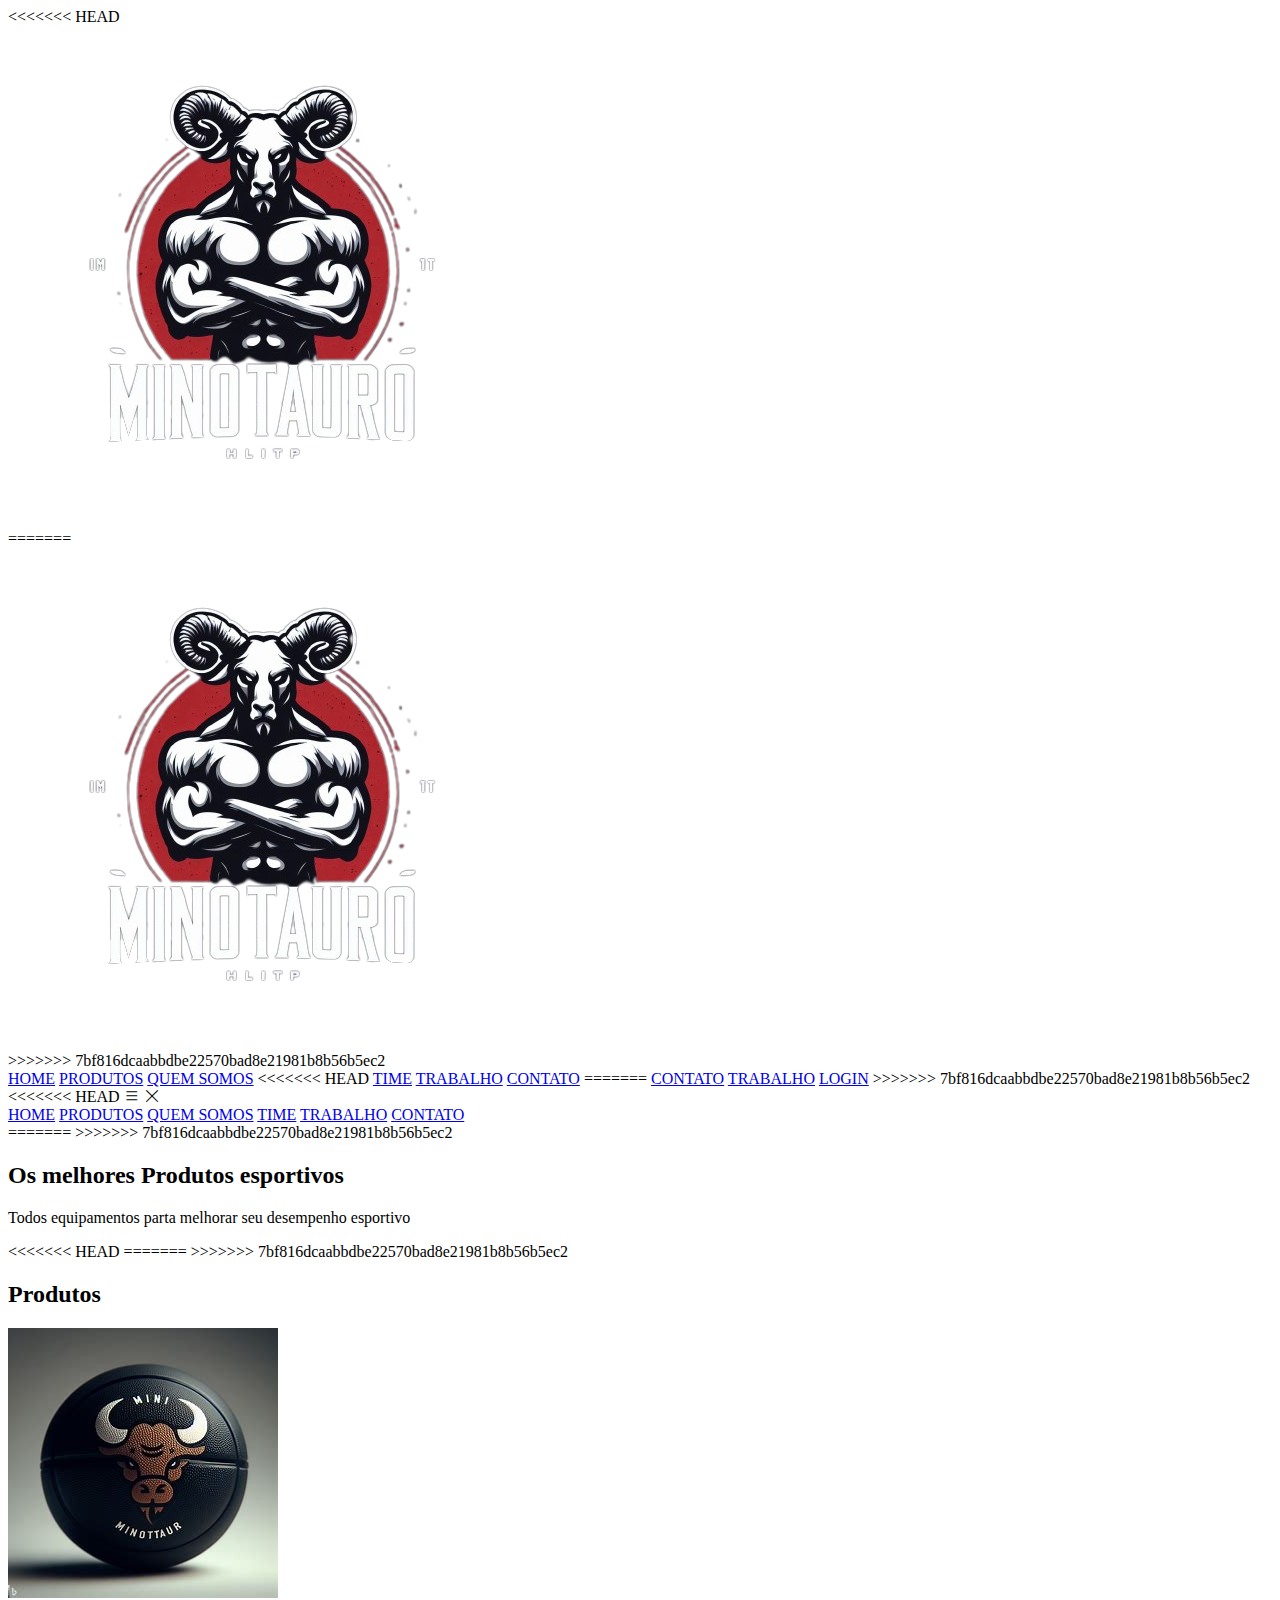
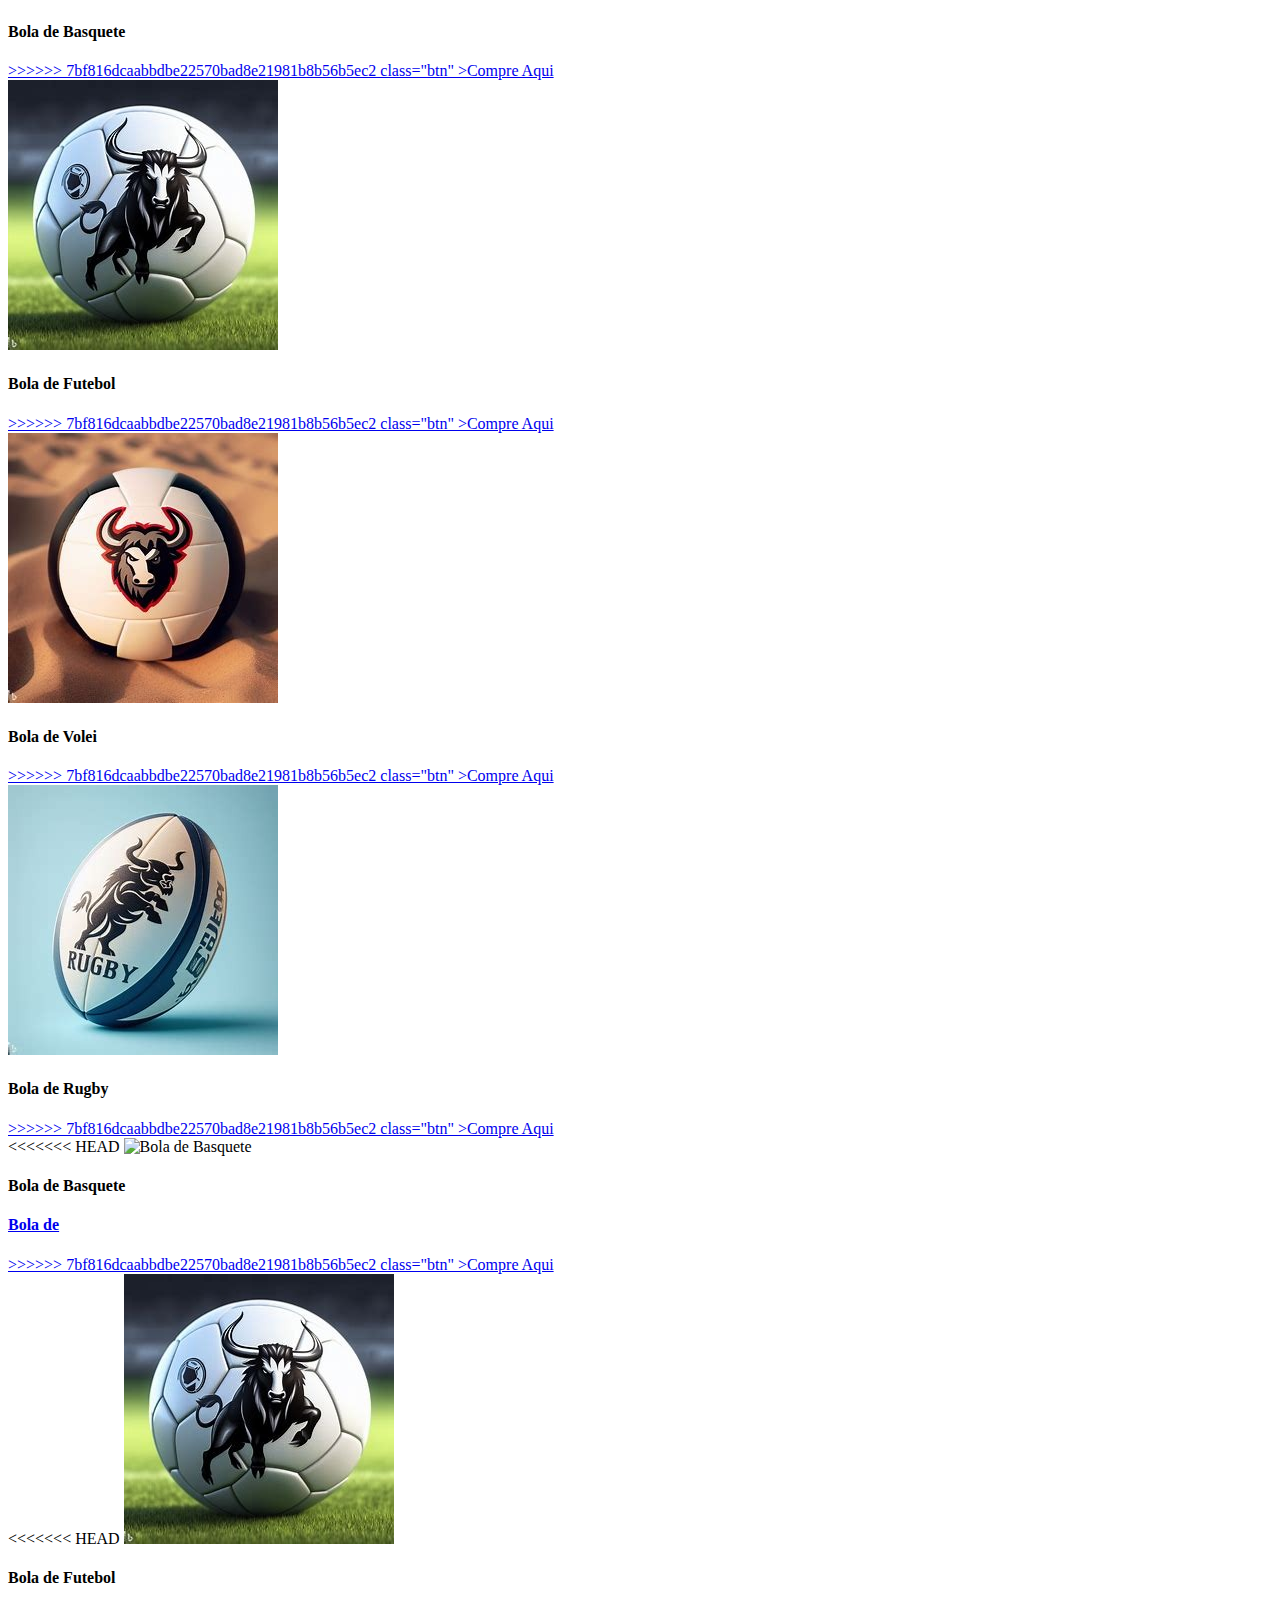
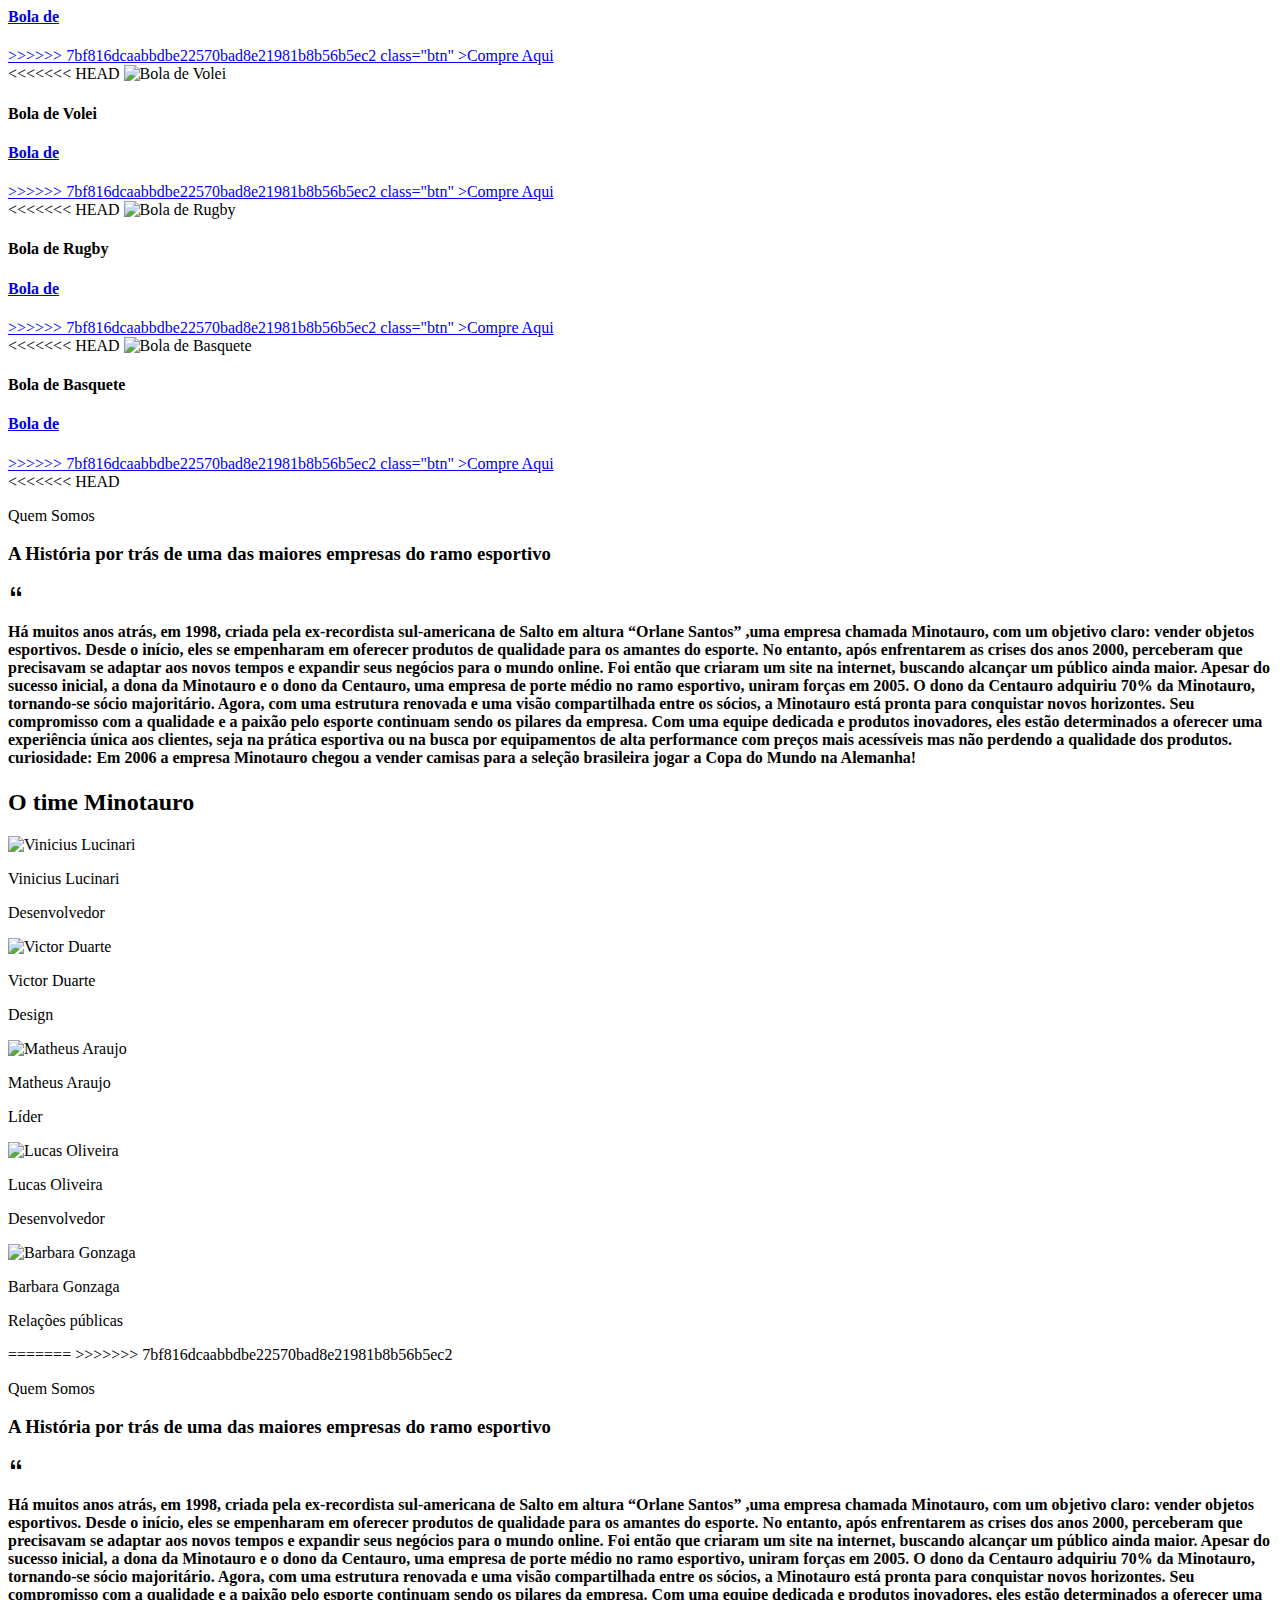
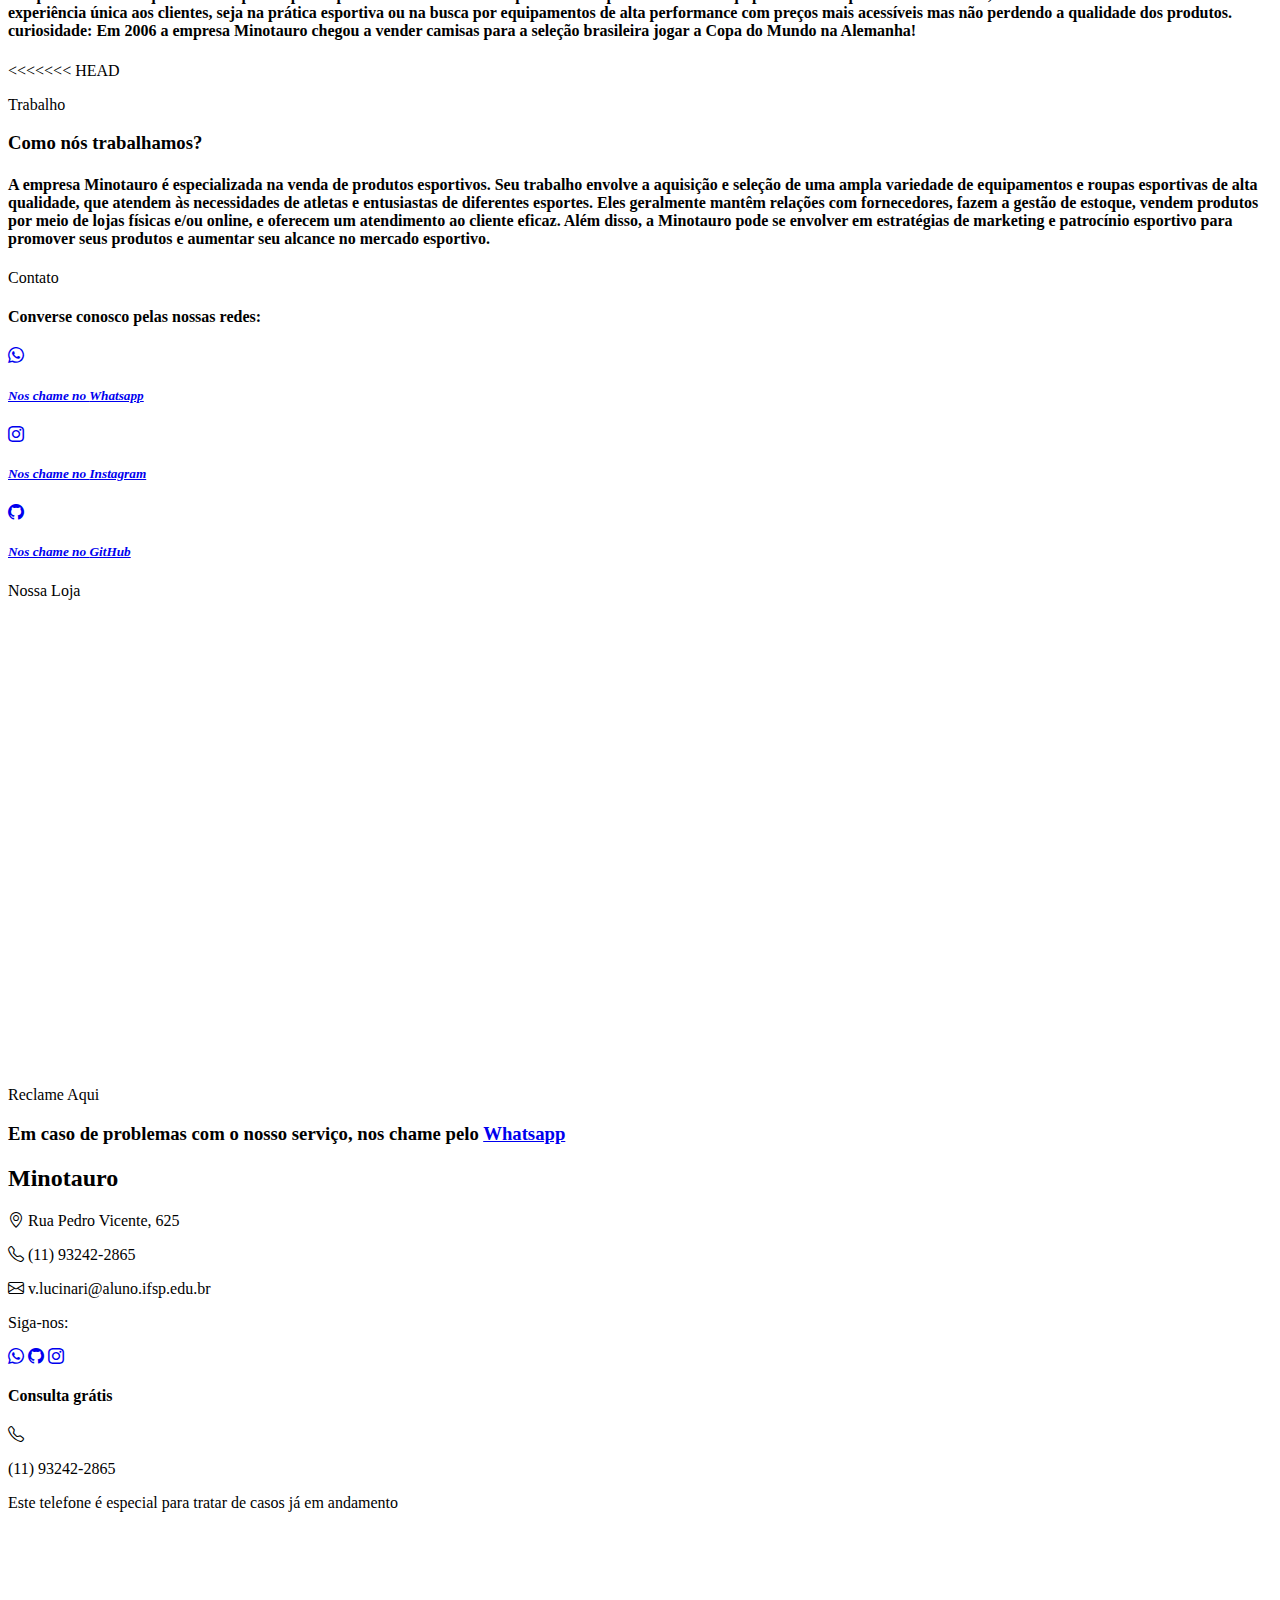
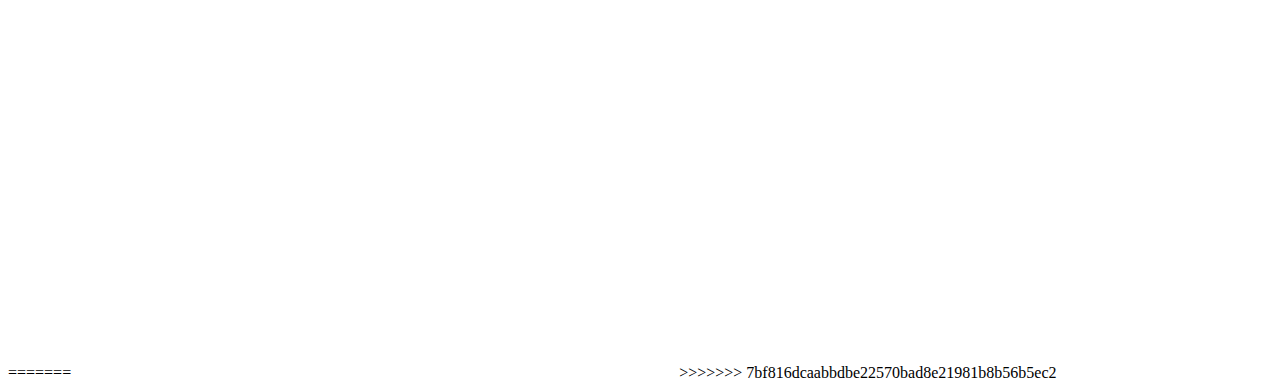
==== commit 9d7d8646: "Finalização aaaaa" ====
--- a/index.html
+++ b/index.html
@@ -29,23 +29,37 @@
     <!--Cabeçalho e Banner-->
     <header id="header">
       <div id="inner-header">
+<<<<<<< HEAD
        
        <!--Logo-->
         <div class="logo"><img src="img/logo.png" alt="logo" /></div>
       
       <!--Barra de navegação-->
+=======
+        <!--Logo-->
+        <div class="logo"><img src="img/logo.png" alt="logo" /></div>
+
+        <!--Barra de navegação-->
+>>>>>>> 7bf816dcaabbdbe22570bad8e21981b8b56b5ec2
         <div class="navbar-bottom">
           <nav id="navbar">
             <a href="#header">HOME</a>
             <a href="#products">PRODUTOS</a>
             <a href="#about">QUEM SOMOS</a>
+<<<<<<< HEAD
             <a href="#team">TIME</a>
             <a href="#work">TRABALHO</a>
             <a href="#contact">CONTATO</a>
+=======
+            <a href="#contact">CONTATO</a>
+            <a href="#work">TRABALHO</a>
+            <a href="login.html">LOGIN</a>
+>>>>>>> 7bf816dcaabbdbe22570bad8e21981b8b56b5ec2
           </nav>
         </div>
 
         <!--Menu Mobile (Celular)-->
+<<<<<<< HEAD
         <i class="bi bi-list" id="menu"></i>
         <i class="bi bi-x-lg" id="close-menu"></i>
         <nav id="mobile-navbar">
@@ -59,6 +73,9 @@
         
       </div>
       
+=======
+      </div>
+>>>>>>> 7bf816dcaabbdbe22570bad8e21981b8b56b5ec2
 
       <!--Banners-->
       <div class="banner active">
@@ -77,7 +94,10 @@
     <!--Produtos-->
     <div id="products"></div>
     <main class="container">
+<<<<<<< HEAD
      
+=======
+>>>>>>> 7bf816dcaabbdbe22570bad8e21981b8b56b5ec2
       <h2 id="product-title">Produtos</h2>
       <div id="other-products">
         <!--Camisa Palmeiras-->
@@ -86,7 +106,12 @@
           <div class="product-info">
             <h4>Bola de Basquete</h4>
             <a
-              href="https://api.whatsapp.com/send?phone=5511932422865"
+<<<<<<< HEAD
+              href="https://api.whatsapp.com/send?phone=5511932422865"
+=======
+              href="https://www.netshoes.com.br/camisa-palmeiras-i-2324-
+              sn-jogador-puma-masculina-verde+escuro-2I3-7587-810"
+>>>>>>> 7bf816dcaabbdbe22570bad8e21981b8b56b5ec2
               class="btn"
               >Compre Aqui</a
             >
@@ -99,7 +124,12 @@
           <div class="product-info">
             <h4>Bola de Futebol</h4>
             <a
-              href="https://api.whatsapp.com/send?phone=5511932422865"
+<<<<<<< HEAD
+              href="https://api.whatsapp.com/send?phone=5511932422865"
+=======
+              href="https://www.netshoes.com.br/camisa-corinthians-iii-2324-
+                sn-torcedor-nike-masculina-preto+dourado-JD8-3972-120"
+>>>>>>> 7bf816dcaabbdbe22570bad8e21981b8b56b5ec2
               class="btn"
               >Compre Aqui</a
             >
@@ -112,7 +142,12 @@
           <div class="product-info">
             <h4>Bola de Volei</h4>
             <a
-              href="https://api.whatsapp.com/send?phone=5511932422865"
+<<<<<<< HEAD
+              href="https://api.whatsapp.com/send?phone=5511932422865"
+=======
+              href="https://www.netshoes.com.br/camisa-juventus-mooca-i-
+                2223-sn-torcedor-adidas-feminina-grena-FB8-4443-054"
+>>>>>>> 7bf816dcaabbdbe22570bad8e21981b8b56b5ec2
               class="btn"
               >Compre Aqui</a
             >
@@ -129,7 +164,12 @@
           <div class="product-info">
             <h4>Bola de Rugby</h4>
             <a
-              href="https://api.whatsapp.com/send?phone=5511932422865"
+<<<<<<< HEAD
+              href="https://api.whatsapp.com/send?phone=5511932422865"
+=======
+              href="https://www.netshoes.com.br/camisa-real-madrid-home-2223-sn-
+              torcedor-adidas-masculina-branco-3ZP-7305-014"
+>>>>>>> 7bf816dcaabbdbe22570bad8e21981b8b56b5ec2
               class="btn"
               >Compre Aqui</a
             >
@@ -138,11 +178,20 @@
 
         <!--Camisa Gremio-->
         <div class="product">
+<<<<<<< HEAD
           <img src="img/bolabasquete2.jpeg" alt="Bola de Basquete" />
           <div class="product-info">
             <h4>Bola de Basquete</h4>
             <a
               href="https://api.whatsapp.com/send?phone=5511932422865"
+=======
+          <img src="img/bolarugby.jpeg" alt="Bola de " />
+          <div class="product-info">
+            <h4>Bola de</h4>
+            <a
+              href="https://www.netshoes.com.br/camisa-masculina-umbro-
+                gremio-of3-2023-classic-sn-preto-2IA-7482-006"
+>>>>>>> 7bf816dcaabbdbe22570bad8e21981b8b56b5ec2
               class="btn"
               >Compre Aqui</a
             >
@@ -151,11 +200,20 @@
 
         <!--Camisa Flamengo-->
         <div class="product">
+<<<<<<< HEAD
           <img src="img/bolafutebol.jpeg" alt="Bola de Futebol" />
           <div class="product-info">
             <h4>Bola de Futebol</h4>
             <a
               href="https://api.whatsapp.com/send?phone=5511932422865"
+=======
+          <img src="img/bolarugby.jpeg" alt="Bola de " />
+          <div class="product-info">
+            <h4>Bola de</h4>
+            <a
+              href="https://www.netshoes.com.br/camisa-3-cr-
+                flamengo-2324-adidas-preto-FB9-1717-006"
+>>>>>>> 7bf816dcaabbdbe22570bad8e21981b8b56b5ec2
               class="btn"
               >Compre Aqui</a
             >
@@ -168,11 +226,20 @@
       <div id="other-products">
         <!--Camisa Fluminense-->
         <div class="product">
+<<<<<<< HEAD
           <img src="img/bolavolei2.jpeg" alt="Bola de Volei" />
           <div class="product-info">
             <h4>Bola de Volei</h4>
             <a
               href="https://api.whatsapp.com/send?phone=5511932422865"
+=======
+          <img src="img/bolarugby.jpeg" alt="Bola de " />
+          <div class="product-info">
+            <h4>Bola de</h4>
+            <a
+              href="https://www.netshoes.com.br/camisa-fluminense-i-2324-sn-torcedor-
+              umbro-masculina-verde+vinho-2IA-4991-410"
+>>>>>>> 7bf816dcaabbdbe22570bad8e21981b8b56b5ec2
               class="btn"
               >Compre Aqui</a
             >
@@ -181,11 +248,20 @@
 
         <!--Camisa PSG-->
         <div class="product">
+<<<<<<< HEAD
           <img src="img/bolarugby2.jpeg" alt="Bola de Rugby" />
           <div class="product-info">
             <h4>Bola de Rugby</h4>
             <a
               href="https://api.whatsapp.com/send?phone=5511932422865"
+=======
+          <img src="img/bolarugby.jpeg" alt="Bola de " />
+          <div class="product-info">
+            <h4>Bola de</h4>
+            <a
+              href="https://www.netshoes.com.br/camisa-nike-psg-i-
+                20222023-torcedor-pro-masculina-azul-2IC-9224-008"
+>>>>>>> 7bf816dcaabbdbe22570bad8e21981b8b56b5ec2
               class="btn"
               >Compre Aqui</a
             >
@@ -194,11 +270,20 @@
 
         <!--Camisa Alemanha-->
         <div class="product">
+<<<<<<< HEAD
           <img src="img/bolabasquete3.jpeg" alt="Bola de Basquete" />
           <div class="product-info">
             <h4>Bola de Basquete</h4>
             <a
               href="https://api.whatsapp.com/send?phone=5511932422865"
+=======
+          <img src="img/bolarugby.jpeg" alt="Bola de " />
+          <div class="product-info">
+            <h4>Bola de</h4>
+            <a
+              href="https://www.netshoes.com.br/camisa-selecao-alemanha-home-2223-
+                sn-torcedor-adidas-masculina-branco-FB8-0732-014"
+>>>>>>> 7bf816dcaabbdbe22570bad8e21981b8b56b5ec2
               class="btn"
               >Compre Aqui</a
             >
@@ -208,6 +293,7 @@
     </main>
 
     <!--Quem Somos-->
+<<<<<<< HEAD
 
     <section id="about">
       <div id="about-text">
@@ -267,9 +353,46 @@
           <p class="employee-name">Barbara Gonzaga</p>
           <p class="employee-role">Relações públicas</p>
         </div>
-
-
-
+=======
+>>>>>>> 7bf816dcaabbdbe22570bad8e21981b8b56b5ec2
+
+    <section id="about">
+      <div id="about-text">
+        <p class="section-subtitle">Quem Somos</p>
+        <h3 class="section">
+          A História por trás de uma das maiores empresas do ramo esportivo
+        </h3>
+        <i class="bi bi-quote"></i>
+
+        <div class="about-description">
+          <h4>
+            Há muitos anos atrás, em 1998, criada pela ex-recordista
+            sul-americana de Salto em altura “Orlane Santos” ,uma empresa
+            chamada Minotauro, com um objetivo claro: vender objetos esportivos.
+            Desde o início, eles se empenharam em oferecer produtos de qualidade
+            para os amantes do esporte. No entanto, após enfrentarem as crises
+            dos anos 2000, perceberam que precisavam se adaptar aos novos tempos
+            e expandir seus negócios para o mundo online. Foi então que criaram
+            um site na internet, buscando alcançar um público ainda maior.
+            Apesar do sucesso inicial, a dona da Minotauro e o dono da Centauro,
+            uma empresa de porte médio no ramo esportivo, uniram forças em 2005.
+            O dono da Centauro adquiriu 70% da Minotauro, tornando-se sócio
+            majoritário. Agora, com uma estrutura renovada e uma visão
+            compartilhada entre os sócios, a Minotauro está pronta para
+            conquistar novos horizontes. Seu compromisso com a qualidade e a
+            paixão pelo esporte continuam sendo os pilares da empresa. Com uma
+            equipe dedicada e produtos inovadores, eles estão determinados a
+            oferecer uma experiência única aos clientes, seja na prática
+            esportiva ou na busca por equipamentos de alta performance com
+            preços mais acessíveis mas não perdendo a qualidade dos produtos.
+            curiosidade: Em 2006 a empresa Minotauro chegou a vender camisas
+            para a seleção brasileira jogar a Copa do Mundo na Alemanha!
+          </h4>
+        </div>
+      </div>
+    </section>
+
+<<<<<<< HEAD
       </div>
 
 
@@ -389,5 +512,16 @@
  
  
  
+=======
+    <iframe
+      src="https://www.google.com/maps/embed?pb=!1m14!1m12!1m3!1d1829.1216362547962!2d-46.62314836005975!3d-23.5237511051989!2m3!1f0!2f0!3f0!3m2!1i1024!2i768!4f13.1!5e0!3m2!1spt-BR!2sbr!4v1699255658916!5m2!1spt-BR!2sbr"
+      width="600"
+      height="450"
+      style="border: 0"
+      allowfullscreen=""
+      loading="lazy"
+      referrerpolicy="no-referrer-when-downgrade"
+    ></iframe>
+>>>>>>> 7bf816dcaabbdbe22570bad8e21981b8b56b5ec2
   </body>
 </html>
--- a/style.css
+++ b/style.css
@@ -1,4 +1,5 @@
 /*  Geral */
+<<<<<<< HEAD
  /*  Variaveis para auxiliar o design do projeto */
 :root{
     --main-color: #e9e9e9;
@@ -10,30 +11,44 @@
     --fourth-color: #bdbebd;
     --btn-color: #d11507;
     --secondary-btn-color: #a51b0b;
-}
-*{
-    font-family: "Bebas Neue";
-    padding: 0;
-    margin: 0;
-    box-sizing: border-box;
+=======
+/*  Variaveis para auxiliar o design do projeto */
+:root {
+  --main-color: #e9e9e9;
+  --primary-text-color: #fff;
+  --secondary-text-color: #000000;
+  --tertiary-text-color: #d3d3d3;
+  --secondary-color: #868686;
+  --tertiary-color: #eff3f4;
+  --fourth-color: #bdbebd;
+  --btn-color: #d11507;
+  --secondary-btn-color: #a51b0b;
+>>>>>>> 7bf816dcaabbdbe22570bad8e21981b8b56b5ec2
+}
+* {
+  font-family: "Bebas Neue";
+  padding: 0;
+  margin: 0;
+  box-sizing: border-box;
 }
 
 /* Estilizando os links*/
-a{
-text-decoration: none;
+a {
+  text-decoration: none;
 }
 
 /* Estilizando as imagens */
-img{
-    width: 100%;
+img {
+  width: 100%;
 }
 
 /* Estilizando o botão de enivar do formulario */
-input[type="submit"]{
-    cursor: pointer;
+input[type="submit"] {
+  cursor: pointer;
 }
 
 /* Cabeçalho e Banner */
+<<<<<<< HEAD
 #header{
     min-height: 100vh;
     background-image: url("img/banner1.png");
@@ -50,17 +65,40 @@
     display: flex;
     justify-content: space-around;
     align-items: center;
-}
-
+=======
+#header {
+  min-height: 90vh;
+  background-image: url("img/banner1.png");
+  background-size: cover;
+  background-position: center;
+  color: var(--primary-text-color);
+  margin-bottom: 2rem;
+  position: relative;
+}
+
+/* Cabeçalho interno*/
+#inner-header {
+  display: flex;
+  justify-content: space-around;
+  align-items: center;
+>>>>>>> 7bf816dcaabbdbe22570bad8e21981b8b56b5ec2
+}
 
 /*Logo*/
 
+<<<<<<< HEAD
+/*Logo*/
+
 .logo{
+=======
+.logo {
+>>>>>>> 7bf816dcaabbdbe22570bad8e21981b8b56b5ec2
   width: 15%;
   height: auto;
 }
 
 /* Barra de navegação*/
+<<<<<<< HEAD
 #navbar{
     display: flex;
     gap: 2rem;
@@ -68,13 +106,27 @@
     margin-right: 2rem;
     gap: 2rem;
     
+=======
+#navbar {
+  display: flex;
+  gap: 2rem;
+  text-transform: uppercase;
+  margin-right: 2rem;
+  gap: 2rem;
+>>>>>>> 7bf816dcaabbdbe22570bad8e21981b8b56b5ec2
 }
 
 /* Estilizando os links da navbar */
-#navbar a{
-color: var(--primary-text-color);
-padding: 2rem;
-font-size: 1.5rem;
+#navbar a {
+  color: var(--primary-text-color);
+  padding: 2rem;
+  font-size: 1.5rem;
+}
+
+#navbar a:hover {
+  font-size: 2rem;
+  transition: 0.8s;
+  color: var(--secondary-color);
 }
 
 #navbar a:hover{
@@ -85,10 +137,11 @@
 
 
 /* Textos do banner */
-.banner .active{
-opacity: 0;
-}
-
+.banner .active {
+  opacity: 0;
+}
+
+<<<<<<< HEAD
 .banner{
     max-width: 50%;
     padding: 2%;
@@ -96,44 +149,52 @@
     position: absolute;
     transition: 0.6s;
     
+=======
+.banner {
+  max-width: 50%;
+  padding: 2%;
+  opacity: 1;
+  position: absolute;
+  transition: 0.6s;
+>>>>>>> 7bf816dcaabbdbe22570bad8e21981b8b56b5ec2
 }
 
 /* Texto titulo do banner */
-.banner h2{
-    font-size: 4rem;
-    margin-bottom: 1.2rem;
-    padding: 4rem;
+.banner h2 {
+  font-size: 4rem;
+  margin-bottom: 1.2rem;
+  padding: 4rem;
 }
 
 /* Textos legenda do banner */
-.banner p{
-    font-size: 1.5rem;
-    margin-left: 4rem;
-    margin-top: -4rem;
+.banner p {
+  font-size: 1.5rem;
+  margin-left: 4rem;
+  margin-top: -4rem;
 }
 
 /* Linhas de referencia para Banners */
 .dots {
-    display: flex;
-    gap: 2rem;
-    position: absolute;
-    bottom: 3rem;
-    left: 3rem;
-  }
-  
-  .dot {
-    width: 40px;
-    height: 5px;
-    background-color: var(--secondary-color);
-  }
-
-  .dot.active{
-    background-color: var(--main-color);
-  }
+  display: flex;
+  gap: 2rem;
+  position: absolute;
+  bottom: 3rem;
+  left: 3rem;
+}
+
+.dot {
+  width: 40px;
+  height: 5px;
+  background-color: var(--secondary-color);
+}
+
+.dot.active {
+  background-color: var(--main-color);
+}
 
 /* Produtos */
 
-#product-title{
+#product-title {
   padding: 2rem 1.4rem;
   text-transform: uppercase;
   font-size: 5rem;
@@ -141,6 +202,7 @@
   margin-bottom: 2rem;
 }
 
+<<<<<<< HEAD
 .container{
   width: 100%;
   display: flex;
@@ -623,17 +685,109 @@
   padding-bottom: 1rem;
 }
 
-
-
-
-
-
-
-
-
-
-
-
+=======
+.container {
+  width: 100%;
+  display: flex;
+  flex-direction: column;
+  justify-content: space-around;
+  align-items: center;
+}
+
+#other-products {
+  width: 100%;
+  height: auto;
+  display: flex;
+  gap: 2rem;
+  padding: 2rem;
+  justify-content: center;
+}
+
+.product {
+  position: relative;
+  width: 25%;
+  height: auto;
+}
+>>>>>>> 7bf816dcaabbdbe22570bad8e21981b8b56b5ec2
+
+.product-info {
+  background-color: var(--tertiary-color);
+  padding: 2rem 1.4rem;
+  min-height: 190px;
+  margin-top: -1rem;
+  z-index: 2;
+  position: relative;
+}
+
+.product h4 {
+  font-size: 1.8rem;
+  margin-bottom: 2.5rem;
+  text-transform: uppercase;
+}
+
+.btn {
+  border: solid;
+  border-radius: 35px;
+  padding: 1.2rem 1.8rem;
+  text-transform: uppercase;
+  font-size: 1.4rem;
+  color: var(--main-color);
+  background-color: var(--btn-color);
+  align-self: end;
+  margin-bottom: 2.5rem;
+}
+
+.btn:hover {
+  font-size: 1.8rem;
+  background-color: var(--secondary-btn-color);
+  transition: 0.5s;
+}
+
+/*Sobre nós*/
+
+#about {
+  width: 100%;
+  display: flex;
+  flex-direction: column;
+  justify-content: space-around;
+  align-items: center;
+}
+
+#about-text {
+  color: var(--primary-text-color);
+  flex: 1 1 0;
+  flex-direction: column;
+  justify-content: center;
+  gap: 2rem;
+  padding: 4 rem 3rem;
+  background-image: url("img/sobrenosfundo.png");
+  background-size: cover;
+  background-position: center;
+}
+
+#about-text .section-subtitle {
+  padding: 3rem;
+  text-transform: uppercase;
+  font-size: 5rem;
+  margin-top: 2rem;
+  margin-bottom: 2rem;
+  color: var(--primary-text-color);
+}
+
+.section {
+  color: var(--primary-text-color);
+  padding: 2rem;
+  font-size: 2rem;
+  padding: 4rem;
+}
+
+#about-text i {
+  font-size: 4rem;
+  margin-bottom: -2rem;
+  margin-left: 1rem;
+}
+
+<<<<<<< HEAD
 
 /*Responsividade*/
 
@@ -692,4 +846,12 @@
 
 
 
-}+}
+=======
+.about-description {
+  margin-top: -6rem;
+  width: 60%;
+  padding: 5rem;
+  font-size: 1.35rem;
+}
+>>>>>>> 7bf816dcaabbdbe22570bad8e21981b8b56b5ec2
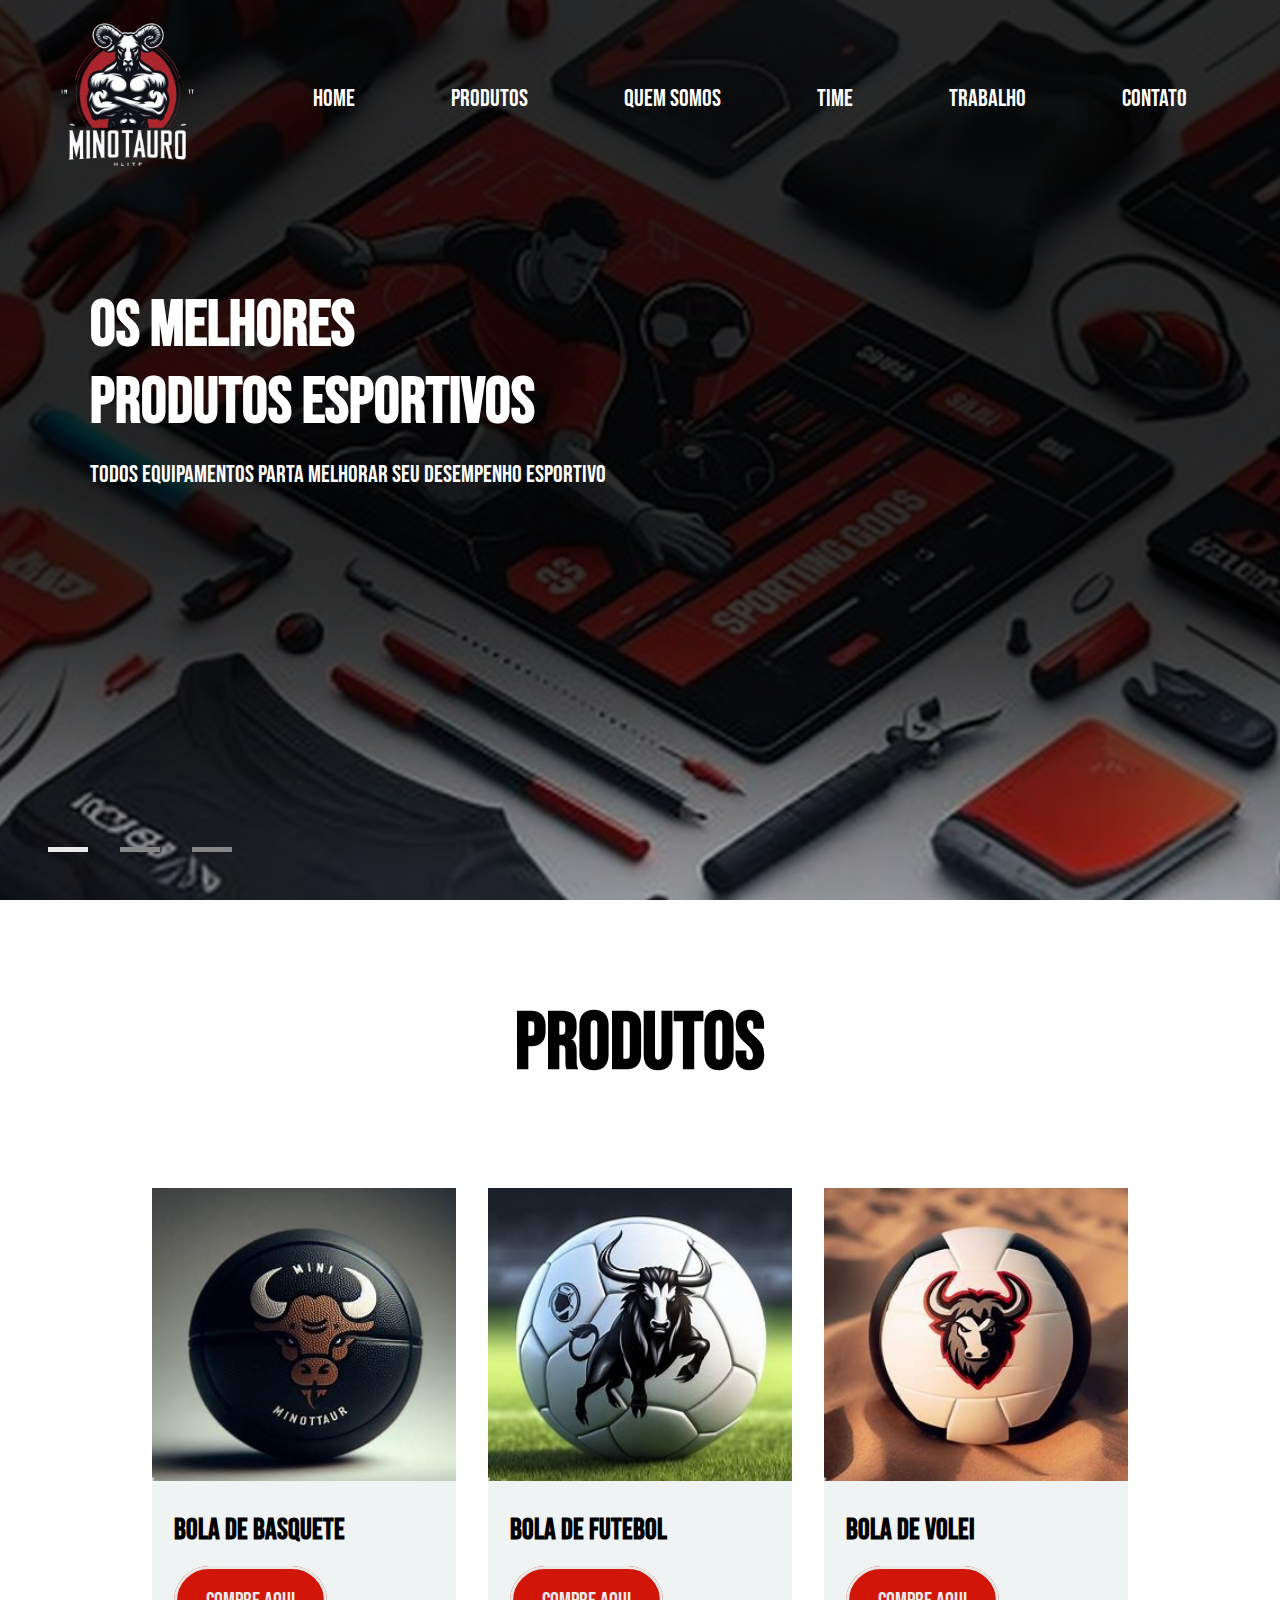
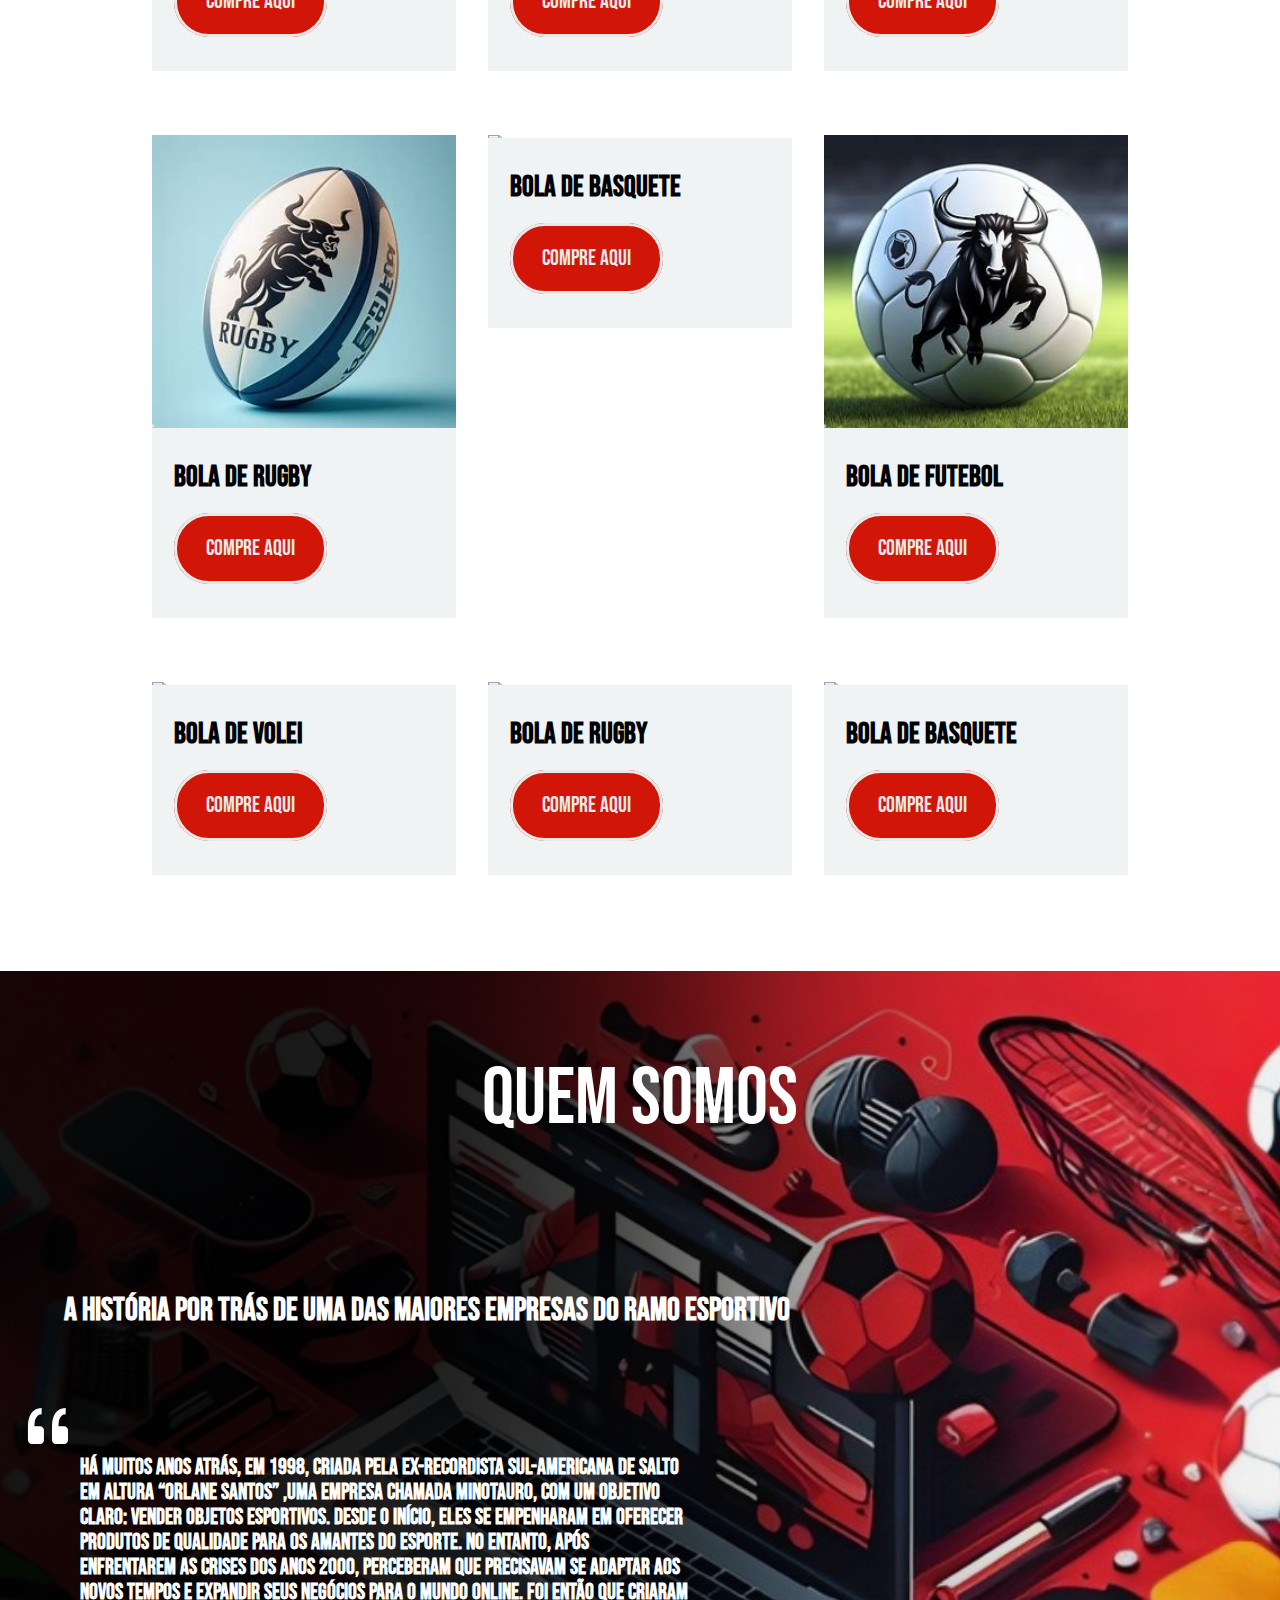
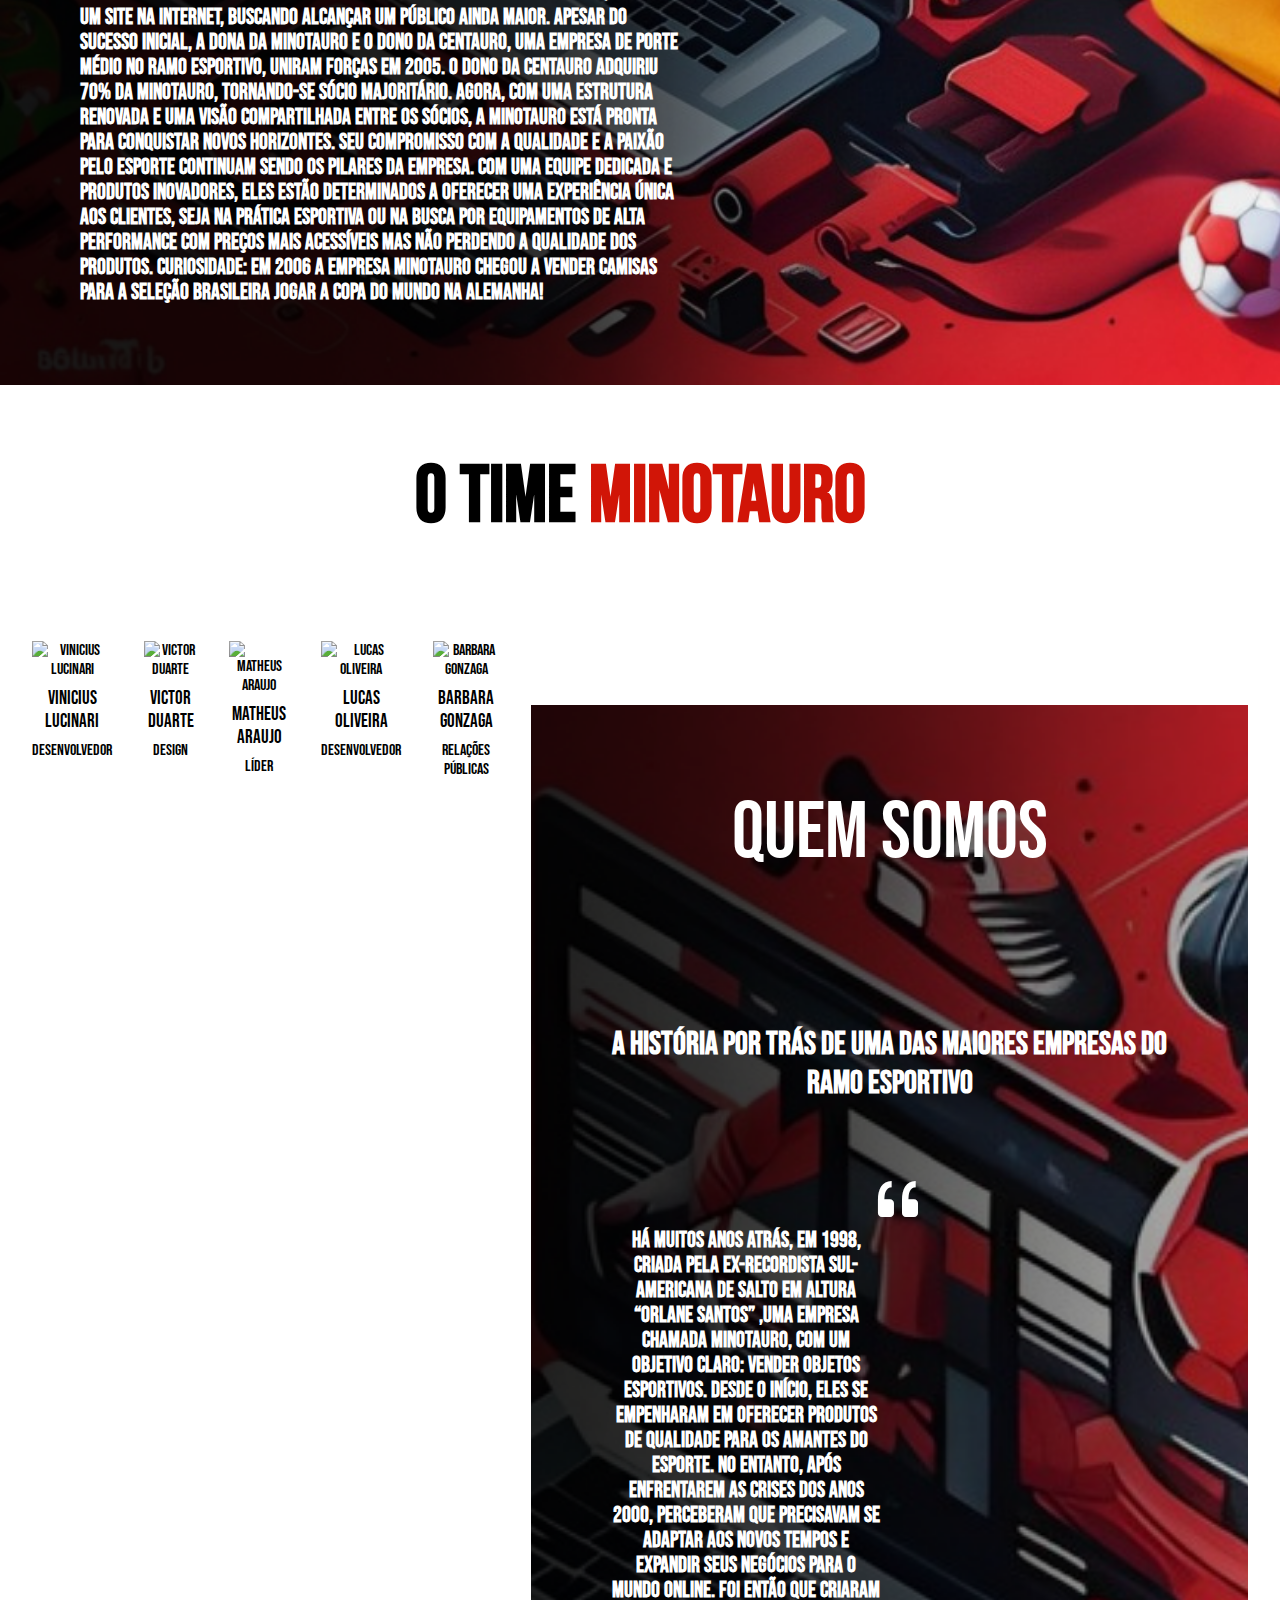
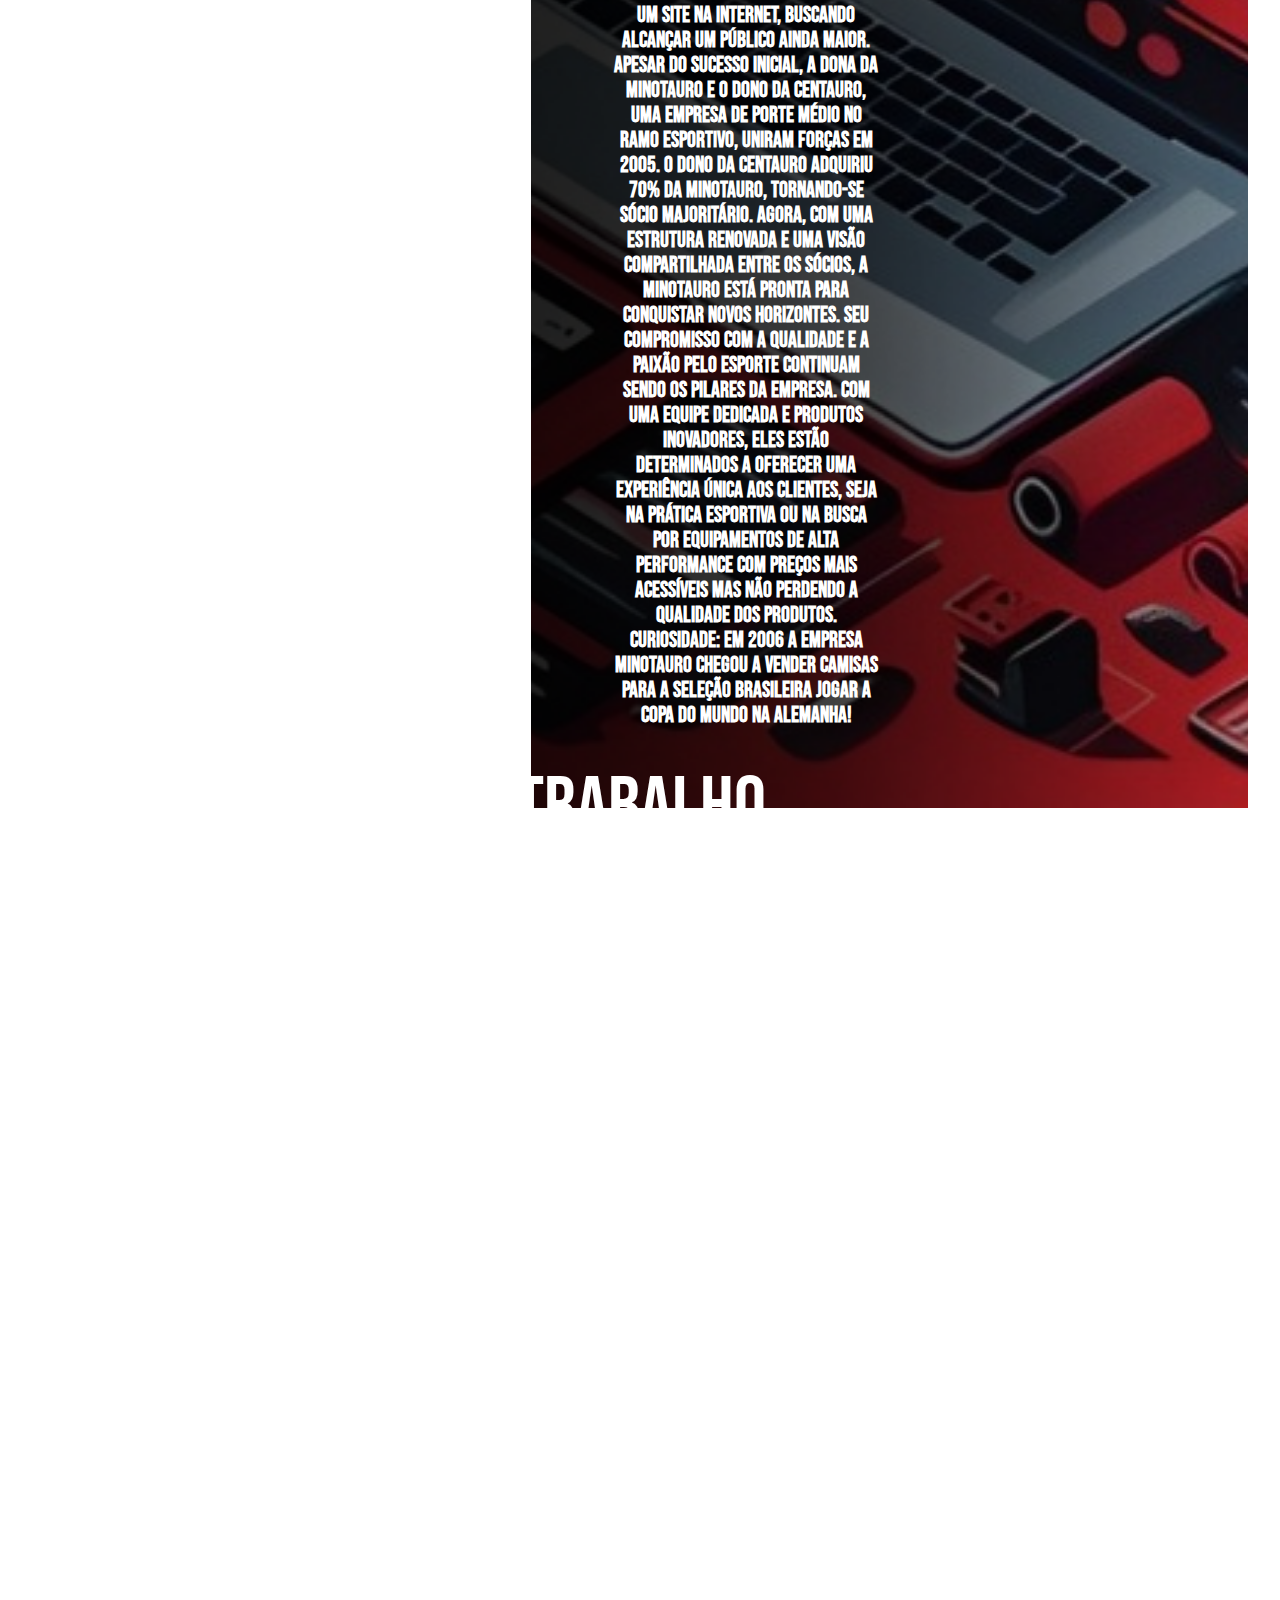
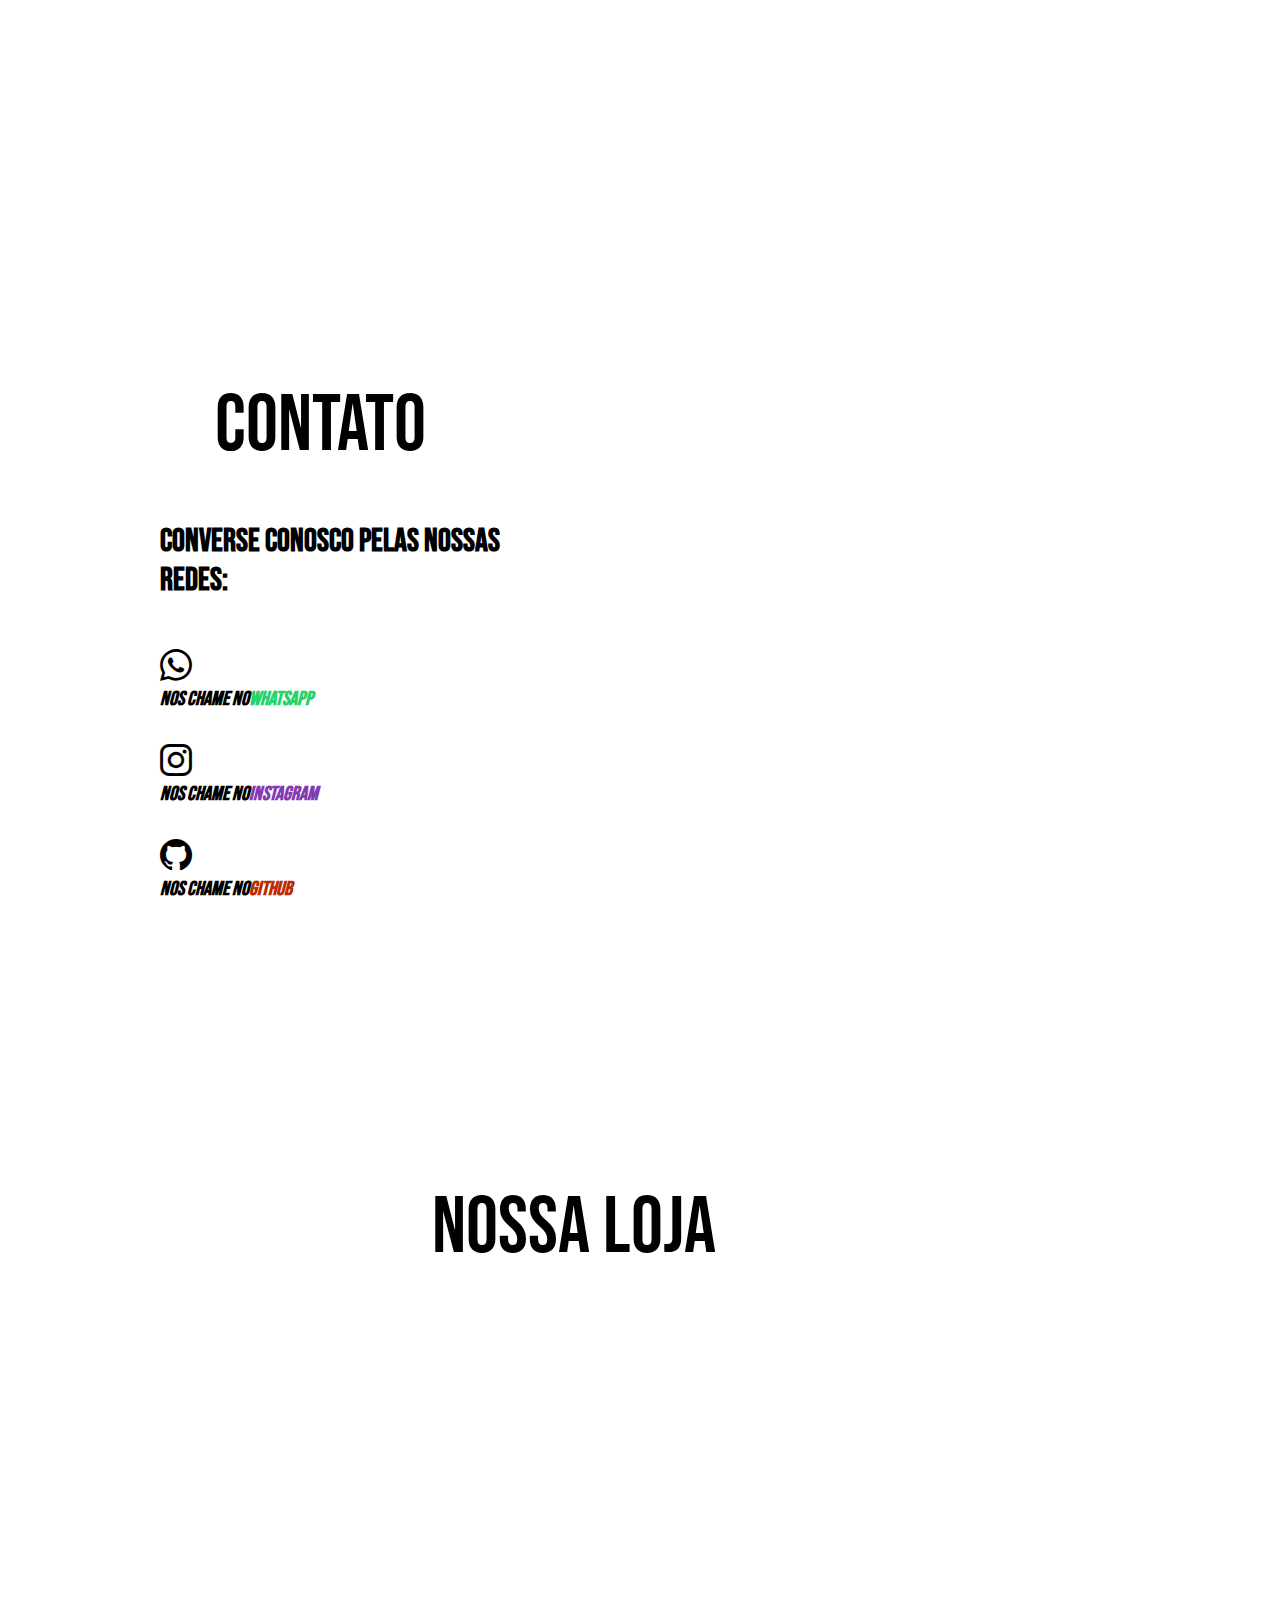
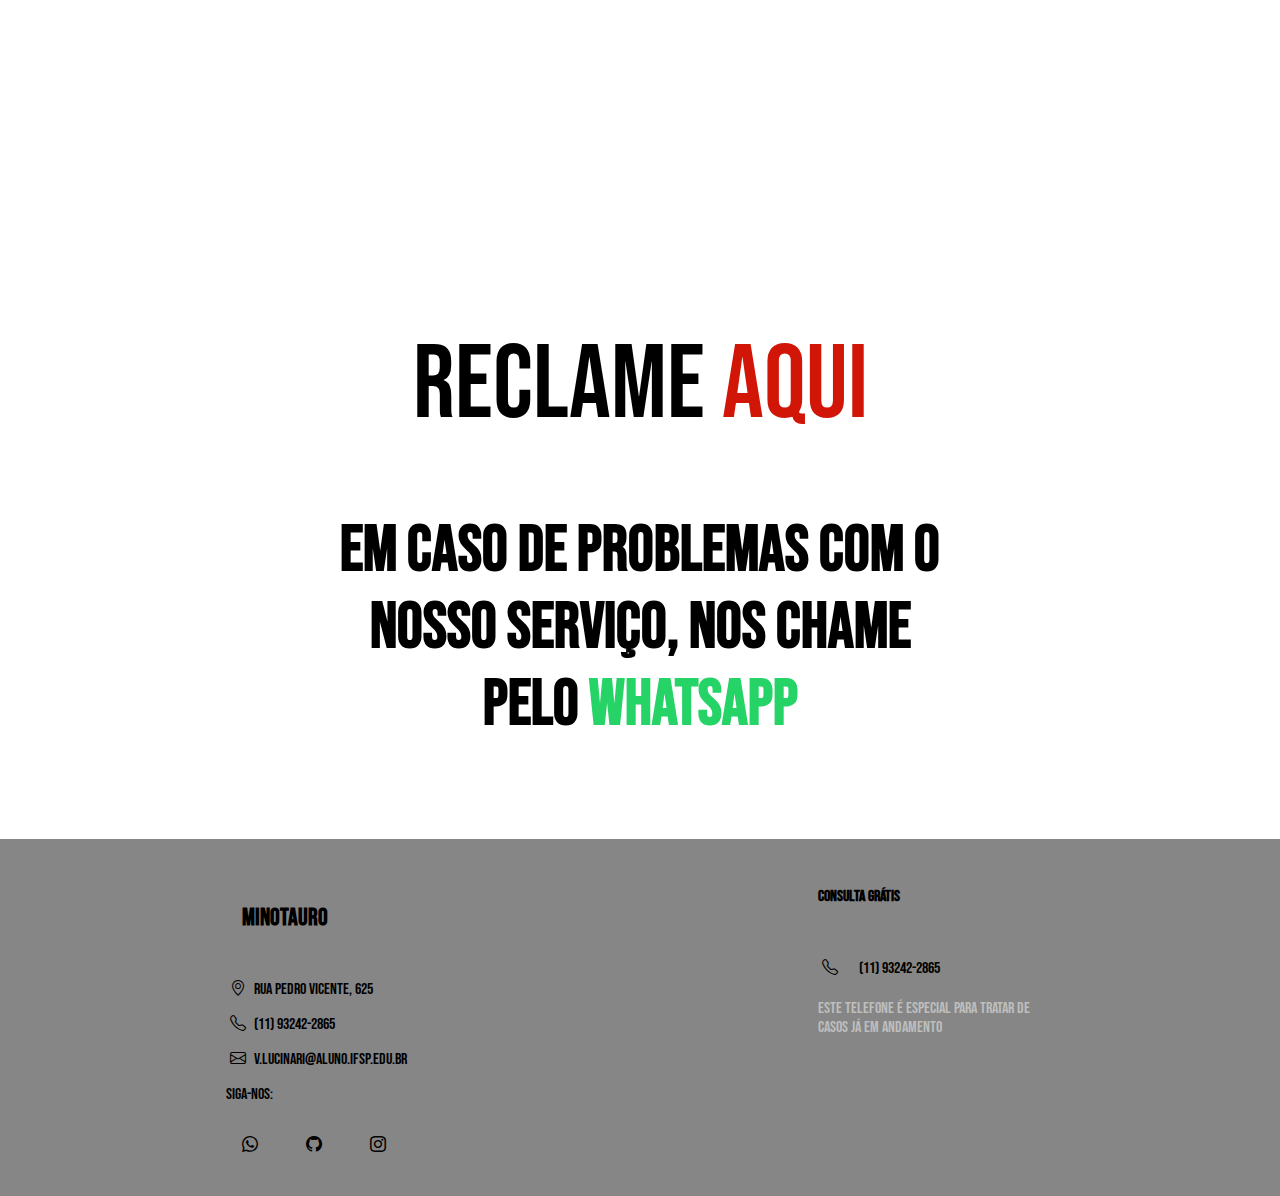
==== commit a05c3028: "Finalização aaaaa" ====
--- a/index.html
+++ b/index.html
@@ -1,68 +1,37 @@
 <!DOCTYPE html>
 <html lang="en">
-  <head>
-    <meta charset="UTF-8" />
-    <meta name="viewport" content="width=device-width, initial-scale=1.0" />
-    <title>Minotauro</title>
-
-    <!--Icons na aba-->
-    <link rel="shortcut icon" href="img/logo.png" type="image/x-icon" />
-
-    <!--Google Fonts-->
-    <link rel="preconnect" href="https://fonts.googleapis.com" />
-    <link rel="preconnect" href="https://fonts.gstatic.com" crossorigin />
-    <link
-      href="https://fonts.googleapis.com/css2?family=Bebas+Neue&display=swap"
-      rel="stylesheet"
-    />
-
-    <!--Botsstrap Icons-->
-    <link
-      rel="stylesheet"
-      href="https://cdn.jsdelivr.net/npm/bootstrap-icons@1.11.1/font/bootstrap-icons.css"
-    />
-
-    <!-- Estilos -->
-    <link rel="stylesheet" href="style.css" />
-  </head>
-  <body>
-    <!--Cabeçalho e Banner-->
-    <header id="header">
-      <div id="inner-header">
-<<<<<<< HEAD
-       
-       <!--Logo-->
-        <div class="logo"><img src="img/logo.png" alt="logo" /></div>
-      
+
+<head>
+  <meta charset="UTF-8" />
+  <meta name="viewport" content="width=device-width, initial-scale=1.0" />
+  <title>Minotauro</title>
+
+  <!--Icons na aba-->
+  <link rel="shortcut icon" href="img/logo.png" type="image/x-icon" />
+
+  <!--Google Fonts-->
+  <link rel="preconnect" href="https://fonts.googleapis.com" />
+  <link rel="preconnect" href="https://fonts.gstatic.com" crossorigin />
+  <link href="https://fonts.googleapis.com/css2?family=Bebas+Neue&display=swap" rel="stylesheet" />
+
+  <!--Botsstrap Icons-->
+  <link rel="stylesheet" href="https://cdn.jsdelivr.net/npm/bootstrap-icons@1.11.1/font/bootstrap-icons.css" />
+
+  <!-- Estilos -->
+  <link rel="stylesheet" href="style.css" />
+</head>
+
+<body>
+  <!--Cabeçalho e Banner-->
+  <header id="header">
+    <div id="inner-header">
+
+      <!--Logo-->
+      <div class="logo"><img src="img/logo.png" alt="logo" /></div>
+
       <!--Barra de navegação-->
-=======
-        <!--Logo-->
-        <div class="logo"><img src="img/logo.png" alt="logo" /></div>
-
-        <!--Barra de navegação-->
->>>>>>> 7bf816dcaabbdbe22570bad8e21981b8b56b5ec2
-        <div class="navbar-bottom">
-          <nav id="navbar">
-            <a href="#header">HOME</a>
-            <a href="#products">PRODUTOS</a>
-            <a href="#about">QUEM SOMOS</a>
-<<<<<<< HEAD
-            <a href="#team">TIME</a>
-            <a href="#work">TRABALHO</a>
-            <a href="#contact">CONTATO</a>
-=======
-            <a href="#contact">CONTATO</a>
-            <a href="#work">TRABALHO</a>
-            <a href="login.html">LOGIN</a>
->>>>>>> 7bf816dcaabbdbe22570bad8e21981b8b56b5ec2
-          </nav>
-        </div>
-
-        <!--Menu Mobile (Celular)-->
-<<<<<<< HEAD
-        <i class="bi bi-list" id="menu"></i>
-        <i class="bi bi-x-lg" id="close-menu"></i>
-        <nav id="mobile-navbar">
+      <div class="navbar-bottom">
+        <nav id="navbar">
           <a href="#header">HOME</a>
           <a href="#products">PRODUTOS</a>
           <a href="#about">QUEM SOMOS</a>
@@ -70,458 +39,354 @@
           <a href="#work">TRABALHO</a>
           <a href="#contact">CONTATO</a>
         </nav>
-        
-      </div>
-      
-=======
-      </div>
->>>>>>> 7bf816dcaabbdbe22570bad8e21981b8b56b5ec2
-
-      <!--Banners-->
-      <div class="banner active">
-        <h2>Os melhores Produtos esportivos</h2>
-        <p>Todos equipamentos parta melhorar seu desempenho esportivo</p>
-      </div>
-
-      <!--Linhas de referencia para Banners-->
-      <div class="dots">
-        <div class="dot active"></div>
-        <div class="dot"></div>
-        <div class="dot"></div>
-      </div>
-    </header>
-
-    <!--Produtos-->
-    <div id="products"></div>
-    <main class="container">
-<<<<<<< HEAD
-     
-=======
->>>>>>> 7bf816dcaabbdbe22570bad8e21981b8b56b5ec2
-      <h2 id="product-title">Produtos</h2>
-      <div id="other-products">
-        <!--Camisa Palmeiras-->
-        <div class="product">
-          <img src="img/bolabasquete.jpeg" alt="Bola de Basquete Minotauro" />
-          <div class="product-info">
-            <h4>Bola de Basquete</h4>
-            <a
-<<<<<<< HEAD
-              href="https://api.whatsapp.com/send?phone=5511932422865"
-=======
-              href="https://www.netshoes.com.br/camisa-palmeiras-i-2324-
-              sn-jogador-puma-masculina-verde+escuro-2I3-7587-810"
->>>>>>> 7bf816dcaabbdbe22570bad8e21981b8b56b5ec2
-              class="btn"
-              >Compre Aqui</a
-            >
+      </div>
+
+      <!--Menu Mobile (Celular)-->
+      <i class="bi bi-list" id="menu"></i>
+      <i class="bi bi-x-lg" id="close-menu"></i>
+      <nav id="mobile-navbar">
+        <a href="#header">HOME</a>
+        <a href="#products">PRODUTOS</a>
+        <a href="#about">QUEM SOMOS</a>
+        <a href="#team">TIME</a>
+        <a href="#work">TRABALHO</a>
+        <a href="#contact">CONTATO</a>
+      </nav>
+
+    </div>
+
+
+    <!--Banners-->
+    <div class="banner active">
+      <h2>Os melhores Produtos esportivos</h2>
+      <p>Todos equipamentos parta melhorar seu desempenho esportivo</p>
+    </div>
+
+    <!--Linhas de referencia para Banners-->
+    <div class="dots">
+      <div class="dot active"></div>
+      <div class="dot"></div>
+      <div class="dot"></div>
+    </div>
+  </header>
+
+  <!--Produtos-->
+  <div id="products"></div>
+  <main class="container">
+
+    <h2 id="product-title">Produtos</h2>
+    <div id="other-products">
+      <!--Camisa Palmeiras-->
+      <div class="product">
+        <img src="img/bolabasquete.jpeg" alt="Bola de Basquete Minotauro" />
+        <div class="product-info">
+          <h4>Bola de Basquete</h4>
+          <a href="https://api.whatsapp.com/send?phone=5511932422865" class="btn">Compre Aqui</a>
+        </div>
+      </div>
+
+      <!--Camisa Corinthians-->
+      <div class="product">
+        <img src="img/bolafutebol.jpeg" alt="Bola de Futebol Minotauro" />
+        <div class="product-info">
+          <h4>Bola de Futebol</h4>
+          <a href="https://api.whatsapp.com/send?phone=5511932422865" class="btn">Compre Aqui</a>
+        </div>
+      </div>
+
+      <!--Camisa Juventus-->
+      <div class="product">
+        <img src="img/bolavolei.jpeg" alt="Bola de Volei Minotauro" />
+        <div class="product-info">
+          <h4>Bola de Volei</h4>
+          <a href="https://api.whatsapp.com/send?phone=5511932422865" class="btn">Compre Aqui</a>
+        </div>
+      </div>
+    </div>
+
+    <!--Segunda fileira de produto-->
+
+    <div id="other-products">
+      <!--Camisa Real Madrid-->
+      <div class="product">
+        <img src="img/bolarugby.jpeg" alt="Bola de Rugby Minotauro" />
+        <div class="product-info">
+          <h4>Bola de Rugby</h4>
+          <a href="https://api.whatsapp.com/send?phone=5511932422865" class="btn">Compre Aqui</a>
+        </div>
+      </div>
+
+      <!--Camisa Gremio-->
+      <div class="product">
+        <img src="img/bolabasquete2.jpeg" alt="Bola de Basquete" />
+        <div class="product-info">
+          <h4>Bola de Basquete</h4>
+          <a href="https://api.whatsapp.com/send?phone=5511932422865" class="btn">Compre Aqui</a>
+        </div>
+      </div>
+
+      <!--Camisa Flamengo-->
+      <div class="product">
+        <img src="img/bolafutebol.jpeg" alt="Bola de Futebol" />
+        <div class="product-info">
+          <h4>Bola de Futebol</h4>
+          <a href="https://api.whatsapp.com/send?phone=5511932422865" class="btn">Compre Aqui</a>
+        </div>
+      </div>
+    </div>
+
+    <!--Terceira fileira de produto-->
+
+    <div id="other-products">
+      <!--Camisa Fluminense-->
+      <div class="product">
+        <img src="img/bolavolei2.jpeg" alt="Bola de Volei" />
+        <div class="product-info">
+          <h4>Bola de Volei</h4>
+          <a href="https://api.whatsapp.com/send?phone=5511932422865" class="btn">Compre Aqui</a>
+        </div>
+      </div>
+
+      <!--Camisa PSG-->
+      <div class="product">
+        <img src="img/bolarugby2.jpeg" alt="Bola de Rugby" />
+        <div class="product-info">
+          <h4>Bola de Rugby</h4>
+          <a href="https://api.whatsapp.com/send?phone=5511932422865" class="btn">Compre Aqui</a>
+        </div>
+      </div>
+
+      <!--Camisa Alemanha-->
+      <div class="product">
+        <img src="img/bolabasquete3.jpeg" alt="Bola de Basquete" />
+        <div class="product-info">
+          <h4>Bola de Basquete</h4>
+          <a href="https://api.whatsapp.com/send?phone=5511932422865" class="btn">Compre Aqui</a>
+        </div>
+      </div>
+    </div>
+  </main>
+
+  <!--Quem Somos-->
+
+  <section id="about">
+    <div id="about-text">
+      <p class="section-subtitle">Quem Somos</p>
+      <h3 class="section">A História por trás de uma
+        das maiores empresas do ramo esportivo
+      </h3>
+      <i class="bi bi-quote"></i>
+      <div class="about-description">
+        <h4>Há muitos anos atrás, em 1998, criada pela ex-recordista sul-americana de Salto em altura
+          “Orlane Santos” ,uma empresa chamada Minotauro, com um objetivo claro: vender objetos esportivos. Desde o
+          início, eles se empenharam em oferecer
+          produtos de qualidade para os amantes do esporte. No entanto, após enfrentarem as crises dos anos 2000,
+          perceberam que precisavam se adaptar aos novos
+          tempos e expandir seus negócios para o mundo online. Foi então que criaram um site na internet, buscando
+          alcançar um público ainda maior.
+          Apesar do sucesso inicial, a dona da Minotauro e o dono da Centauro, uma empresa de porte médio no ramo
+          esportivo, uniram forças em 2005.
+          O dono da Centauro adquiriu 70% da Minotauro, tornando-se sócio majoritário. Agora, com uma estrutura renovada
+          e uma visão compartilhada entre os sócios,
+          a Minotauro está pronta para conquistar novos horizontes. Seu compromisso com a qualidade e a paixão pelo
+          esporte continuam sendo os pilares da empresa. Com uma equipe dedicada e
+          produtos inovadores, eles estão determinados a oferecer uma experiência única aos clientes, seja na prática
+          esportiva ou na busca por equipamentos de alta performance com preços mais acessíveis mas não perdendo a
+          qualidade dos produtos.
+          curiosidade: Em 2006 a empresa Minotauro chegou a vender camisas para a seleção brasileira jogar a Copa do
+          Mundo na Alemanha!</h4>
+      </div>
+    </div>
+  </section>
+
+  <!--Integrantes-->
+  <section id="team">
+    <span class="square"></span>
+    <h2>
+      O time <span>Minotauro</span>
+    </h2>
+    <div class="employees">
+
+      <div class="employee">
+        <img src="img/vinicius.jpeg" alt="Vinicius Lucinari" class="employee-img">
+        <p class="employee-name">Vinicius Lucinari</p>
+        <p class="employee-role">Desenvolvedor</p>
+      </div>
+
+      <div class="employee">
+        <img src="img/victor.png" alt="Victor Duarte" class="employee-img">
+        <p class="employee-name">Victor Duarte</p>
+        <p class="employee-role">Design</p>
+      </div>
+
+      <div class="employee">
+        <img src="img/matheus.png" alt="Matheus Araujo" class="employee-img">
+        <p class="employee-name">Matheus Araujo</p>
+        <p class="employee-role">Líder</p>
+      </div>
+
+      <div class="employee">
+        <img src="img/lucas.png" alt="Lucas Oliveira" class="employee-img">
+        <p class="employee-name">Lucas Oliveira</p>
+        <p class="employee-role">Desenvolvedor</p>
+      </div>
+
+      <div class="employee">
+        <img src="img/barbara.png" alt="Barbara Gonzaga" class="employee-img">
+        <p class="employee-name">Barbara Gonzaga</p>
+        <p class="employee-role">Relações públicas</p>
+      </div>
+
+      <section id="about">
+        <div id="about-text">
+          <p class="section-subtitle">Quem Somos</p>
+          <h3 class="section">
+            A História por trás de uma das maiores empresas do ramo esportivo
+          </h3>
+          <i class="bi bi-quote"></i>
+
+          <div class="about-description">
+            <h4>
+              Há muitos anos atrás, em 1998, criada pela ex-recordista
+              sul-americana de Salto em altura “Orlane Santos” ,uma empresa
+              chamada Minotauro, com um objetivo claro: vender objetos esportivos.
+              Desde o início, eles se empenharam em oferecer produtos de qualidade
+              para os amantes do esporte. No entanto, após enfrentarem as crises
+              dos anos 2000, perceberam que precisavam se adaptar aos novos tempos
+              e expandir seus negócios para o mundo online. Foi então que criaram
+              um site na internet, buscando alcançar um público ainda maior.
+              Apesar do sucesso inicial, a dona da Minotauro e o dono da Centauro,
+              uma empresa de porte médio no ramo esportivo, uniram forças em 2005.
+              O dono da Centauro adquiriu 70% da Minotauro, tornando-se sócio
+              majoritário. Agora, com uma estrutura renovada e uma visão
+              compartilhada entre os sócios, a Minotauro está pronta para
+              conquistar novos horizontes. Seu compromisso com a qualidade e a
+              paixão pelo esporte continuam sendo os pilares da empresa. Com uma
+              equipe dedicada e produtos inovadores, eles estão determinados a
+              oferecer uma experiência única aos clientes, seja na prática
+              esportiva ou na busca por equipamentos de alta performance com
+              preços mais acessíveis mas não perdendo a qualidade dos produtos.
+              curiosidade: Em 2006 a empresa Minotauro chegou a vender camisas
+              para a seleção brasileira jogar a Copa do Mundo na Alemanha!
+            </h4>
           </div>
         </div>
-
-        <!--Camisa Corinthians-->
-        <div class="product">
-          <img src="img/bolafutebol.jpeg" alt="Bola de Futebol Minotauro" />
-          <div class="product-info">
-            <h4>Bola de Futebol</h4>
-            <a
-<<<<<<< HEAD
-              href="https://api.whatsapp.com/send?phone=5511932422865"
-=======
-              href="https://www.netshoes.com.br/camisa-corinthians-iii-2324-
-                sn-torcedor-nike-masculina-preto+dourado-JD8-3972-120"
->>>>>>> 7bf816dcaabbdbe22570bad8e21981b8b56b5ec2
-              class="btn"
-              >Compre Aqui</a
-            >
-          </div>
-        </div>
-
-        <!--Camisa Juventus-->
-        <div class="product">
-          <img src="img/bolavolei.jpeg" alt="Bola de Volei Minotauro" />
-          <div class="product-info">
-            <h4>Bola de Volei</h4>
-            <a
-<<<<<<< HEAD
-              href="https://api.whatsapp.com/send?phone=5511932422865"
-=======
-              href="https://www.netshoes.com.br/camisa-juventus-mooca-i-
-                2223-sn-torcedor-adidas-feminina-grena-FB8-4443-054"
->>>>>>> 7bf816dcaabbdbe22570bad8e21981b8b56b5ec2
-              class="btn"
-              >Compre Aqui</a
-            >
-          </div>
-        </div>
-      </div>
-
-      <!--Segunda fileira de produto-->
-
-      <div id="other-products">
-        <!--Camisa Real Madrid-->
-        <div class="product">
-          <img src="img/bolarugby.jpeg" alt="Bola de Rugby Minotauro" />
-          <div class="product-info">
-            <h4>Bola de Rugby</h4>
-            <a
-<<<<<<< HEAD
-              href="https://api.whatsapp.com/send?phone=5511932422865"
-=======
-              href="https://www.netshoes.com.br/camisa-real-madrid-home-2223-sn-
-              torcedor-adidas-masculina-branco-3ZP-7305-014"
->>>>>>> 7bf816dcaabbdbe22570bad8e21981b8b56b5ec2
-              class="btn"
-              >Compre Aqui</a
-            >
-          </div>
-        </div>
-
-        <!--Camisa Gremio-->
-        <div class="product">
-<<<<<<< HEAD
-          <img src="img/bolabasquete2.jpeg" alt="Bola de Basquete" />
-          <div class="product-info">
-            <h4>Bola de Basquete</h4>
-            <a
-              href="https://api.whatsapp.com/send?phone=5511932422865"
-=======
-          <img src="img/bolarugby.jpeg" alt="Bola de " />
-          <div class="product-info">
-            <h4>Bola de</h4>
-            <a
-              href="https://www.netshoes.com.br/camisa-masculina-umbro-
-                gremio-of3-2023-classic-sn-preto-2IA-7482-006"
->>>>>>> 7bf816dcaabbdbe22570bad8e21981b8b56b5ec2
-              class="btn"
-              >Compre Aqui</a
-            >
-          </div>
-        </div>
-
-        <!--Camisa Flamengo-->
-        <div class="product">
-<<<<<<< HEAD
-          <img src="img/bolafutebol.jpeg" alt="Bola de Futebol" />
-          <div class="product-info">
-            <h4>Bola de Futebol</h4>
-            <a
-              href="https://api.whatsapp.com/send?phone=5511932422865"
-=======
-          <img src="img/bolarugby.jpeg" alt="Bola de " />
-          <div class="product-info">
-            <h4>Bola de</h4>
-            <a
-              href="https://www.netshoes.com.br/camisa-3-cr-
-                flamengo-2324-adidas-preto-FB9-1717-006"
->>>>>>> 7bf816dcaabbdbe22570bad8e21981b8b56b5ec2
-              class="btn"
-              >Compre Aqui</a
-            >
-          </div>
-        </div>
-      </div>
-
-      <!--Terceira fileira de produto-->
-
-      <div id="other-products">
-        <!--Camisa Fluminense-->
-        <div class="product">
-<<<<<<< HEAD
-          <img src="img/bolavolei2.jpeg" alt="Bola de Volei" />
-          <div class="product-info">
-            <h4>Bola de Volei</h4>
-            <a
-              href="https://api.whatsapp.com/send?phone=5511932422865"
-=======
-          <img src="img/bolarugby.jpeg" alt="Bola de " />
-          <div class="product-info">
-            <h4>Bola de</h4>
-            <a
-              href="https://www.netshoes.com.br/camisa-fluminense-i-2324-sn-torcedor-
-              umbro-masculina-verde+vinho-2IA-4991-410"
->>>>>>> 7bf816dcaabbdbe22570bad8e21981b8b56b5ec2
-              class="btn"
-              >Compre Aqui</a
-            >
-          </div>
-        </div>
-
-        <!--Camisa PSG-->
-        <div class="product">
-<<<<<<< HEAD
-          <img src="img/bolarugby2.jpeg" alt="Bola de Rugby" />
-          <div class="product-info">
-            <h4>Bola de Rugby</h4>
-            <a
-              href="https://api.whatsapp.com/send?phone=5511932422865"
-=======
-          <img src="img/bolarugby.jpeg" alt="Bola de " />
-          <div class="product-info">
-            <h4>Bola de</h4>
-            <a
-              href="https://www.netshoes.com.br/camisa-nike-psg-i-
-                20222023-torcedor-pro-masculina-azul-2IC-9224-008"
->>>>>>> 7bf816dcaabbdbe22570bad8e21981b8b56b5ec2
-              class="btn"
-              >Compre Aqui</a
-            >
-          </div>
-        </div>
-
-        <!--Camisa Alemanha-->
-        <div class="product">
-<<<<<<< HEAD
-          <img src="img/bolabasquete3.jpeg" alt="Bola de Basquete" />
-          <div class="product-info">
-            <h4>Bola de Basquete</h4>
-            <a
-              href="https://api.whatsapp.com/send?phone=5511932422865"
-=======
-          <img src="img/bolarugby.jpeg" alt="Bola de " />
-          <div class="product-info">
-            <h4>Bola de</h4>
-            <a
-              href="https://www.netshoes.com.br/camisa-selecao-alemanha-home-2223-
-                sn-torcedor-adidas-masculina-branco-FB8-0732-014"
->>>>>>> 7bf816dcaabbdbe22570bad8e21981b8b56b5ec2
-              class="btn"
-              >Compre Aqui</a
-            >
-          </div>
-        </div>
-      </div>
-    </main>
-
-    <!--Quem Somos-->
-<<<<<<< HEAD
-
-    <section id="about">
-      <div id="about-text">
-        <p class="section-subtitle">Quem Somos</p>
-        <h3 class="section">A História por trás de uma 
-          das maiores empresas do ramo esportivo
-        </h3>
-        <i class="bi bi-quote"></i>
-        <div class="about-description">
-          <h4>Há muitos anos atrás, em 1998, criada pela ex-recordista sul-americana de Salto em altura 
-            “Orlane Santos” ,uma empresa chamada Minotauro, com um objetivo claro: vender objetos esportivos. Desde o início, eles se empenharam em oferecer 
-            produtos de qualidade para os amantes do esporte. No entanto, após enfrentarem as crises dos anos 2000, perceberam que precisavam se adaptar aos novos 
-            tempos e expandir seus negócios para o mundo online. Foi então que criaram um site na internet, buscando alcançar um público ainda maior. 
-            Apesar do sucesso inicial, a dona da Minotauro e o dono da Centauro, uma empresa de porte médio no ramo esportivo, uniram forças em 2005. 
-            O dono da Centauro adquiriu 70% da Minotauro, tornando-se sócio majoritário. Agora, com uma estrutura renovada e uma visão compartilhada entre os sócios, 
-            a Minotauro está pronta para conquistar novos horizontes. Seu compromisso com a qualidade e a paixão pelo esporte continuam sendo os pilares da empresa. Com uma equipe dedicada e 
-            produtos inovadores, eles estão determinados a oferecer uma experiência única aos clientes, seja na prática esportiva ou na busca por equipamentos de alta performance com preços mais acessíveis mas não perdendo a qualidade dos produtos.
-            curiosidade: Em 2006 a empresa Minotauro chegou a vender camisas para a seleção brasileira jogar a Copa do Mundo na Alemanha!</h4>
-        </div>
-      </div>
-    </section>
- 
-    <!--Integrantes-->
-    <section id="team">
-      <span class="square"></span>
-      <h2>
-        O time <span>Minotauro</span> 
-      </h2>
-      <div class="employees">
-
-        <div class="employee">
-          <img src="img/vinicius.jpeg" alt="Vinicius Lucinari" class= "employee-img">
-          <p class="employee-name">Vinicius Lucinari</p>
-          <p class="employee-role">Desenvolvedor</p>
-        </div>
-
-        <div class="employee">
-          <img src="img/victor.png" alt="Victor Duarte" class= "employee-img" >
-          <p class="employee-name">Victor Duarte</p>
-          <p class="employee-role">Design</p>
-        </div>
-
-        <div class="employee">
-          <img src="img/matheus.png" alt="Matheus Araujo" class= "employee-img" >
-          <p class="employee-name">Matheus Araujo</p>
-          <p class="employee-role">Líder</p>
-        </div>
-
-        <div class="employee">
-          <img src="img/lucas.png" alt="Lucas Oliveira" class= "employee-img" >
-          <p class="employee-name">Lucas Oliveira</p>
-          <p class="employee-role">Desenvolvedor</p>
-        </div>
-
-        <div class="employee">
-          <img src="img/barbara.png" alt="Barbara Gonzaga" class= "employee-img" >
-          <p class="employee-name">Barbara Gonzaga</p>
-          <p class="employee-role">Relações públicas</p>
-        </div>
-=======
->>>>>>> 7bf816dcaabbdbe22570bad8e21981b8b56b5ec2
-
-    <section id="about">
-      <div id="about-text">
-        <p class="section-subtitle">Quem Somos</p>
-        <h3 class="section">
-          A História por trás de uma das maiores empresas do ramo esportivo
-        </h3>
-        <i class="bi bi-quote"></i>
-
-        <div class="about-description">
-          <h4>
-            Há muitos anos atrás, em 1998, criada pela ex-recordista
-            sul-americana de Salto em altura “Orlane Santos” ,uma empresa
-            chamada Minotauro, com um objetivo claro: vender objetos esportivos.
-            Desde o início, eles se empenharam em oferecer produtos de qualidade
-            para os amantes do esporte. No entanto, após enfrentarem as crises
-            dos anos 2000, perceberam que precisavam se adaptar aos novos tempos
-            e expandir seus negócios para o mundo online. Foi então que criaram
-            um site na internet, buscando alcançar um público ainda maior.
-            Apesar do sucesso inicial, a dona da Minotauro e o dono da Centauro,
-            uma empresa de porte médio no ramo esportivo, uniram forças em 2005.
-            O dono da Centauro adquiriu 70% da Minotauro, tornando-se sócio
-            majoritário. Agora, com uma estrutura renovada e uma visão
-            compartilhada entre os sócios, a Minotauro está pronta para
-            conquistar novos horizontes. Seu compromisso com a qualidade e a
-            paixão pelo esporte continuam sendo os pilares da empresa. Com uma
-            equipe dedicada e produtos inovadores, eles estão determinados a
-            oferecer uma experiência única aos clientes, seja na prática
-            esportiva ou na busca por equipamentos de alta performance com
-            preços mais acessíveis mas não perdendo a qualidade dos produtos.
-            curiosidade: Em 2006 a empresa Minotauro chegou a vender camisas
-            para a seleção brasileira jogar a Copa do Mundo na Alemanha!
-          </h4>
-        </div>
-      </div>
-    </section>
-
-<<<<<<< HEAD
-      </div>
-
-
-
-    </section>
-
-    <!--Trabalho-->
-
-    <section id="work">
-      <div id="work-text">
-        <p class="work-subtitle">Trabalho</p>
-        <h3 class="work">Como nós trabalhamos?
-        </h3>
-        <div class="work-description">
-          <h4>A empresa Minotauro é especializada na venda de produtos esportivos. Seu trabalho envolve a aquisição 
-            e seleção de uma ampla variedade de equipamentos e roupas esportivas de alta qualidade, que atendem às 
-            necessidades de atletas e entusiastas de diferentes esportes. Eles geralmente mantêm relações com 
-            fornecedores, fazem a gestão de estoque, vendem produtos por meio de lojas físicas e/ou online, e 
-            oferecem um atendimento ao cliente eficaz. Além disso, a Minotauro pode se envolver em estratégias de 
-            marketing e patrocínio esportivo para promover seus produtos e aumentar seu alcance no mercado esportivo.
-          </h4>
-        </div>
-      </div>
-    </section>
-
-    <!--Contato e Google Maps-->
-
-    <section id="contact">
-
-      <div id="contact-text">
-        <p class="contact-subtitle">Contato</p>
-        <div class="contact-description">
-          <h4>Converse conosco pelas nossas redes:</h4>
-        
-          <div class="contacts">
-            <a href="https://api.whatsapp.com/send?phone=5511932422865"><i class="bi bi-whatsapp"> 
-              <h5>Nos chame no  <span class="wpp"> Whatsapp </span></h5></i></a>
-            
-          
-            <a href="https://www.instagram.com/lucinarii/"><i class="bi bi-instagram">
-              <h5>Nos chame no  <span class="insta"> Instagram </span></h5></i></a>
-            
-          
-            <a href="https://github.com/lucinari10"><i class="bi bi-github">
-              <h5>Nos chame no  <span class="github"> GitHub </span></h5></i></a>
-            
-          
-          </div>
-
-        </div>
-      </div>
-
-      <div id="maps">
-        <p class="maps-title">Nossa Loja</p>
-        <iframe src="https://www.google.com/maps/embed?pb=!1m14!1m12!1m3!1d1717.414682447674
+      </section>
+
+
+    </div>
+
+
+
+  </section>
+
+  <!--Trabalho-->
+
+  <section id="work">
+    <div id="work-text">
+      <p class="work-subtitle">Trabalho</p>
+      <h3 class="work">Como nós trabalhamos?
+      </h3>
+      <div class="work-description">
+        <h4>A empresa Minotauro é especializada na venda de produtos esportivos. Seu trabalho envolve a aquisição
+          e seleção de uma ampla variedade de equipamentos e roupas esportivas de alta qualidade, que atendem às
+          necessidades de atletas e entusiastas de diferentes esportes. Eles geralmente mantêm relações com
+          fornecedores, fazem a gestão de estoque, vendem produtos por meio de lojas físicas e/ou online, e
+          oferecem um atendimento ao cliente eficaz. Além disso, a Minotauro pode se envolver em estratégias de
+          marketing e patrocínio esportivo para promover seus produtos e aumentar seu alcance no mercado esportivo.
+        </h4>
+      </div>
+    </div>
+  </section>
+
+  <!--Contato e Google Maps-->
+
+  <section id="contact">
+
+    <div id="contact-text">
+      <p class="contact-subtitle">Contato</p>
+      <div class="contact-description">
+        <h4>Converse conosco pelas nossas redes:</h4>
+
+        <div class="contacts">
+          <a href="https://api.whatsapp.com/send?phone=5511932422865"><i class="bi bi-whatsapp">
+              <h5>Nos chame no <span class="wpp"> Whatsapp </span></h5>
+            </i></a>
+
+
+          <a href="https://www.instagram.com/lucinarii/"><i class="bi bi-instagram">
+              <h5>Nos chame no <span class="insta"> Instagram </span></h5>
+            </i></a>
+
+
+          <a href="https://github.com/lucinari10"><i class="bi bi-github">
+              <h5>Nos chame no <span class="github"> GitHub </span></h5>
+            </i></a>
+
+
+        </div>
+
+      </div>
+    </div>
+
+    <div id="maps">
+      <p class="maps-title">Nossa Loja</p>
+      <iframe src="https://www.google.com/maps/embed?pb=!1m14!1m12!1m3!1d1717.414682447674
         5!2d-46.623256387820476!3d-23.524072486385773!2m3!1f0!2f0!3f0!3m2!1i1024!2i768!4f13.
-        1!5e0!3m2!1spt-BR!2sbr!4v1699428991738!5m2!1spt-BR!2sbr" width="600" height="450" 
-        style="border:0;" allowfullscreen="" loading="lazy" referrerpolicy="no-referrer-when
+        1!5e0!3m2!1spt-BR!2sbr!4v1699428991738!5m2!1spt-BR!2sbr" width="600" height="450" style="border:0;"
+        allowfullscreen="" loading="lazy" referrerpolicy="no-referrer-when
         -downgrade"></iframe>
-      </div>
-
-    </section>
-
-    <!--Ouvidoria-->
-
-    <section id="complaint">
-      <div id="complaint-text">
-        <p class="complaint-subtitle">Reclame <span class="compl">Aqui</span></p>
-        <h3 class="complaint">Em caso de problemas com o nosso serviço, nos chame pelo 
-          <a href="https://api.whatsapp.com/send?phone=5511932422865"><span class="wpp"> Whatsapp </span></a>
-        </h3>
-
-        
-
-      </div>
-    </section>
-
-
-
-    <!--Rodapé-->
-    <footer id="footer">
-      <div class="contact-info">
-        <div class="footer-brand">
-          <h2>Minotauro</h2>
-        </div>
-        <p><i class="bi bi-geo-alt"></i> Rua Pedro Vicente, 625</p>
-        <p><i class="bi bi-telephone"></i> (11) 93242-2865</p>
-        <p><i class="bi bi-envelope"></i> v.lucinari@aluno.ifsp.edu.br</p>
-        <div class="social-networks">
-          <p>Siga-nos:</p>
-          <div class="networks">
-            <a href="https://api.whatsapp.com/send?phone=5511932422865"><i class="bi bi-whatsapp"></i></a>
-            <a href="https://github.com/lucinari10"><i class="bi bi-github"></i></a>
-            <a href="https://www.instagram.com/lucinarii/"><i class="bi bi-instagram"></i></a>
-          </div>
-        </div>
-      </div>
-
-
-      <div class="links-container">
-        <h4>Consulta grátis</h4>
-        <div class="phone-number">
-          <i class="bi bi-telephone"></i>
-          <p>(11) 93242-2865</p>
-        </div>
-        <p class="phone-info">
-          Este telefone é especial para tratar de casos já em andamento
-        </p>
-      </div>
-    </footer>
-
-
-
- 
- 
-
- 
- 
- 
-=======
-    <iframe
-      src="https://www.google.com/maps/embed?pb=!1m14!1m12!1m3!1d1829.1216362547962!2d-46.62314836005975!3d-23.5237511051989!2m3!1f0!2f0!3f0!3m2!1i1024!2i768!4f13.1!5e0!3m2!1spt-BR!2sbr!4v1699255658916!5m2!1spt-BR!2sbr"
-      width="600"
-      height="450"
-      style="border: 0"
-      allowfullscreen=""
-      loading="lazy"
-      referrerpolicy="no-referrer-when-downgrade"
-    ></iframe>
->>>>>>> 7bf816dcaabbdbe22570bad8e21981b8b56b5ec2
-  </body>
-</html>
+    </div>
+
+  </section>
+
+  <!--Ouvidoria-->
+
+  <section id="complaint">
+    <div id="complaint-text">
+      <p class="complaint-subtitle">Reclame <span class="compl">Aqui</span></p>
+      <h3 class="complaint">Em caso de problemas com o nosso serviço, nos chame pelo
+        <a href="https://api.whatsapp.com/send?phone=5511932422865"><span class="wpp"> Whatsapp </span></a>
+      </h3>
+
+    </div>
+  </section>
+
+
+
+  <!--Rodapé-->
+  <footer id="footer">
+    <div class="contact-info">
+      <div class="footer-brand">
+        <h2>Minotauro</h2>
+      </div>
+      <p><i class="bi bi-geo-alt"></i> Rua Pedro Vicente, 625</p>
+      <p><i class="bi bi-telephone"></i> (11) 93242-2865</p>
+      <p><i class="bi bi-envelope"></i> v.lucinari@aluno.ifsp.edu.br</p>
+      <div class="social-networks">
+        <p>Siga-nos:</p>
+        <div class="networks">
+          <a href="https://api.whatsapp.com/send?phone=5511932422865"><i class="bi bi-whatsapp"></i></a>
+          <a href="https://github.com/lucinari10"><i class="bi bi-github"></i></a>
+          <a href="https://www.instagram.com/lucinarii/"><i class="bi bi-instagram"></i></a>
+        </div>
+      </div>
+    </div>
+
+
+    <div class="links-container">
+      <h4>Consulta grátis</h4>
+      <div class="phone-number">
+        <i class="bi bi-telephone"></i>
+        <p>(11) 93242-2865</p>
+      </div>
+      <p class="phone-info">
+        Este telefone é especial para tratar de casos já em andamento
+      </p>
+    </div>
+  </footer>
+
+
+</body>
+
+</html>--- a/style.css
+++ b/style.css
@@ -1,17 +1,4 @@
 /*  Geral */
-<<<<<<< HEAD
- /*  Variaveis para auxiliar o design do projeto */
-:root{
-    --main-color: #e9e9e9;
-    --primary-text-color: #fff;
-    --secondary-text-color: #000000;
-    --tertiary-text-color: #d3d3d3;
-    --secondary-color: #868686;
-    --tertiary-color: #eff3f4;
-    --fourth-color: #bdbebd;
-    --btn-color: #d11507;
-    --secondary-btn-color: #a51b0b;
-=======
 /*  Variaveis para auxiliar o design do projeto */
 :root {
   --main-color: #e9e9e9;
@@ -23,8 +10,8 @@
   --fourth-color: #bdbebd;
   --btn-color: #d11507;
   --secondary-btn-color: #a51b0b;
->>>>>>> 7bf816dcaabbdbe22570bad8e21981b8b56b5ec2
-}
+}
+
 * {
   font-family: "Bebas Neue";
   padding: 0;
@@ -48,32 +35,15 @@
 }
 
 /* Cabeçalho e Banner */
-<<<<<<< HEAD
-#header{
-    min-height: 100vh;
-    background-image: url("img/banner1.png");
-    background-size: cover;
-    background-position: center;
-    color: var(--primary-text-color);
-    margin-bottom: 2rem;
-    position: relative; 
-
-}
-
-/* Cabeçalho interno*/
-#inner-header{
-    display: flex;
-    justify-content: space-around;
-    align-items: center;
-=======
 #header {
-  min-height: 90vh;
+  min-height: 100vh;
   background-image: url("img/banner1.png");
   background-size: cover;
   background-position: center;
   color: var(--primary-text-color);
   margin-bottom: 2rem;
   position: relative;
+
 }
 
 /* Cabeçalho interno*/
@@ -81,39 +51,25 @@
   display: flex;
   justify-content: space-around;
   align-items: center;
->>>>>>> 7bf816dcaabbdbe22570bad8e21981b8b56b5ec2
-}
+}
+
+
 
 /*Logo*/
 
-<<<<<<< HEAD
-/*Logo*/
-
-.logo{
-=======
 .logo {
->>>>>>> 7bf816dcaabbdbe22570bad8e21981b8b56b5ec2
   width: 15%;
   height: auto;
 }
 
 /* Barra de navegação*/
-<<<<<<< HEAD
-#navbar{
-    display: flex;
-    gap: 2rem;
-    text-transform: uppercase;
-    margin-right: 2rem;
-    gap: 2rem;
-    
-=======
 #navbar {
   display: flex;
   gap: 2rem;
   text-transform: uppercase;
   margin-right: 2rem;
   gap: 2rem;
->>>>>>> 7bf816dcaabbdbe22570bad8e21981b8b56b5ec2
+
 }
 
 /* Estilizando os links da navbar */
@@ -129,7 +85,7 @@
   color: var(--secondary-color);
 }
 
-#navbar a:hover{
+#navbar a:hover {
   font-size: 2rem;
   transition: 0.8s;
   color: var(--secondary-color);
@@ -141,22 +97,13 @@
   opacity: 0;
 }
 
-<<<<<<< HEAD
-.banner{
-    max-width: 50%;
-    padding: 2%;
-    opacity: 1;
-    position: absolute;
-    transition: 0.6s;
-    
-=======
 .banner {
   max-width: 50%;
   padding: 2%;
   opacity: 1;
   position: absolute;
   transition: 0.6s;
->>>>>>> 7bf816dcaabbdbe22570bad8e21981b8b56b5ec2
+
 }
 
 /* Texto titulo do banner */
@@ -202,496 +149,13 @@
   margin-bottom: 2rem;
 }
 
-<<<<<<< HEAD
-.container{
-  width: 100%;
-  display: flex;
-  flex-direction: column;
-  justify-content:space-around;
-  align-items: center;
-  
-}
-
-#other-products {
-    width: 100%;
-    height: auto;
-    display: flex;
-    gap: 2rem;
-    padding: 2rem;
-    justify-content: center;
-  }
-  
-  .product {
-    position: relative;
-    width: 25%;
-    height: auto;
-  }
-  
-  .product-info {
-    background-color: var(--tertiary-color);
-    padding: 2rem 1.4rem;
-    min-height: 190px;
-    margin-top: -1rem;
-    z-index: 2;
-    position: relative;
-  }
-  
-  .product h4 {
-    font-size: 1.8rem;
-    margin-bottom: 2.5rem;
-    text-transform: uppercase;
-   
-  }
-  
-
-.btn{
-    border: solid;
-    border-radius: 35px;
-    padding: 1.2rem 1.8rem;
-    text-transform: uppercase;
-    font-size: 1.4rem;
-    color: var(--main-color);
-    background-color: var(--btn-color);
-    align-self: end;
-    margin-bottom: 2.5rem;
-}
-
-.btn:hover{
-    font-size: 1.8rem;
-    background-color: var(--secondary-btn-color);
-    transition: 0.5s;
-}
-
-/*Sobre nós*/
-
-#about{
+.container {
   width: 100%;
   display: flex;
   flex-direction: column;
   justify-content: space-around;
   align-items: center;
-  margin-top: 4rem;
-}
-
-#about-text{
-  background-image: url(../minotauro/img/sobrenosfundo.png);
-  background-size: cover;
-  background-position: center;
-  color: var(--primary-text-color);
-  flex: 1 1 0;
-  flex-direction: column;
-  justify-content: center;
-  gap: 2rem;
-  padding: 4 rem 3rem;
-
-}
-
-#about-text .section-subtitle {
-  text-transform: uppercase;
-  font-size: 5rem;
-  color: var(--primary-text-color);
-  text-align: center;
-  max-width: 1000px;
-  margin: 0 auto;
-  position: relative;
-  padding: 4rem;
-}
-
-.section {
-  color: var(--primary-text-color);
-  padding: 2rem;
-  font-size: 2rem;
-  padding: 4rem;
-}
-
-#about-text i {
-  font-size: 4rem;
-  margin-bottom: -2rem;
-  margin-left: 1rem;
-}
-
-.about-description {
-  margin-top: -6rem;
-  width: 60%;
-  padding: 5rem;
-  font-size: 1.35rem;
-}
-
-
-/*Integrantes*/
-
-#team h2{
-  font-size: 5rem;
-  text-align: center;
-  max-width: 1000px;
-  margin: 0 auto;
-  position: relative;
-  padding: 4rem;
-}
-
-#team h2 span{
-  color: #d11507;
-}
-
-.employees{
-  min-height: 100vh;
-  display: flex;
-  gap: 2rem;
-  padding: 2rem;
-  text-align: center;
-
-}
-
-.employee-img{
-  size: 2rem;
-}
-
-.employee-name{
-  color: var(--secondary-text-color);
-  text-transform: uppercase;
-  font-size: 1.2rem;
-  margin: 0.5rem 0;
-}
-
-/*Trabalho*/
-
-#work{
-  min-height: 100vh;
-  width: 100%;
-  display: flex;
-  flex-direction: column;
-  justify-content: space-around;
-  align-items: center;
-  margin-top: -13rem;
-}
-
-#work-text{
-  background-image: url("img/trabalho-banner.png");
-  background-size: cover;
-  background-position: center;
-  color: var(--primary-text-color);
-  flex: 1 1 0;
-  flex-direction: column;
-  justify-content: center;
-  gap: 2rem;
-  padding: 4rem 3rem
-
-}
-
-#work-text .work-subtitle {
-  text-transform: uppercase;
-  font-size: 5rem;
-  color: var(--primary-text-color);
-  text-align: center;
-  max-width: 1000px;
-  margin: 0 auto;
-  position: relative;
-  padding: 4rem;
-}
-
-.work {
-  color: var(--primary-text-color);
-  padding: 2rem;
-  font-size: 3rem;
-  padding: 4rem;
-  text-align: right;
-}
-
-
-
-.work-description{
-  margin-top: -6rem;
-  max-width: 100%;
-  padding: 5rem;
-  font-size: 2rem;
-}
-
-.work-description h4{
-  margin-left: 50%;
-  text-align: right;
-}
-
-
-/*Contato e Google Maps*/
-
-#contact{
-  min-height: 50vh;
-  width: 50%;
-  display: flex;
-  flex-direction: column;
-  justify-content: space-around;
-  align-items: center;
-  margin-top: 2rem;
-}
-
-#contact-text{
-  background-size: cover;
-  background-position: center;
-  color: var(--secondary-text-color);
-  flex: 1 1 0;
-  flex-direction: column;
-  justify-content: center;
-  gap: 2rem;
-  padding: 4rem 3rem
-
-}
-
-#contact-text .contact-subtitle {
-  text-transform: uppercase;
-  font-size: 5rem;
-  color: var(--secondary-text-color);
-  text-align: center;
-  max-width: 1000px;
-  margin: 0 auto;
-  position: relative;
-  padding: 4rem;
-}
-
-.contact {
-  display: flex;
-  flex-wrap: wrap;
-}
-
-
-
-.contact-description{
-  margin-top: -6rem;
-  max-width: 100%;
-  padding: 5rem;
-  font-size: 2rem;
-}
-
-.contact-description h4{
-  margin-left: 2rem;
-  text-align: left;
-  margin-bottom: 3rem;
-}
-
-#contact i{
-  color: #000000;
-  margin-top: 2rem;
-
-}
-
-.contact-description h5{
-  font-size: 1.25rem;
-  display: flex;
-  flex-direction: row;
-  margin-bottom: 2rem;
-}
-
-.contacts{
-  margin-left: 2rem;
-  text-align: left;
-}
-
-.contact-description h5 span.wpp{
-  color: #25D366;
-}
-
-
-.contact-description h5 span.insta{
-  color: #833AB4;
-}
-
-.contact-description h5 span.github{
-  color: #bd2c00;
-}
-
-
-
-
-
-/*Mapa*/
-
-#maps{
-  margin-left: 50%;
-}
-
-.maps-title{
-  text-transform: uppercase;
-  font-size: 5rem;
-  color: var(--secondary-text-color);
-  text-align: right;
-  max-width: 1000px;
-  margin: 0 auto;
-  position: relative;
-  padding: 4rem;
-}
-
-
-/*Ouvidoria*/
-
-#complaint{
-  min-width: 100vh;
-  margin-top: 4rem;
-
-}
-
-#complaint-text .complaint-subtitle{
-  font-size: 4rem;
-  color: var(--secondary-text-color);
-  flex: 1 1 0;
-  flex-direction: column;
-  justify-content: center;
-  gap: 2rem;
-  padding: 4rem 3rem;
-  font-size: 6.5rem;
-  text-align: center;
-  max-width: 1000px;
-  margin: 0 auto;
-  position: relative;
-  padding: 4rem;
-} 
-
-#complaint-text .complaint-subtitle span.compl{
-  color: #d11507;
-}
-
-.complaint{
-  font-size: 4rem;
-  text-align: center;
-  max-width: 50%;
-  margin-left: 25%;
-  margin-bottom: 4rem;
-}
-
-.complaint span.wpp{
-  color: #25D366;
-}
-
-/* Rodapé */
-#footer{
-  margin-top: 6rem;
-  color: var(--secondary-text-colorr);
-  background-color: var(--secondary-color);
-  display: flex;
-  justify-content: space-around;
-  padding: 3rem 3rem 5rem;
-}
-
-#footer i{
-  font-size: 1rem;
-  padding: .3rem;
-  color: #000000;
-}
-
-.contact-info, 
-.links-container{
-  width: 20%;
-}
-
-.footer-brand{
-  margin-bottom: 2rem;
-
-}
-
-.footer-brand h2{
-  margin-bottom: .5rem;
-  padding: 1rem;
-}
-
-
-.contact-info p {
-  margin-bottom: 1rem;
-}
-
-.contact-info p i {
-  background-color: transparent;
-  padding: 0;
-  color: var(--secondary-text-color);
-}
-
-.social-networks p {
-  margin-bottom: 1rem;
-}
-
-.networks{
-  margin-top: 2rem;
-  gap: 1rem;
-  display: flex;
-}
-
-
-#footer .networks i{
-  padding: 1rem;
-}
-
-.links-container h4{
-  text-transform: uppercase;
-  margin-bottom: 3rem ;
-}
-
-.links-container nav a{
-  padding-bottom: 1rem;
-  margin-bottom: 1rem;
-  border-bottom: 1px solid var(--secondary-text-color);
-}
-
-.phone-number{
-  display: flex;
-  gap: 1rem;
-  align-items: center;
-  margin-bottom: 1rem;
-}
-
-.phone-info{
-    color: var(--fourth-color);
-  
-}
-
-
-
-/*Mobile navbar*/
-
-#menu,
-#close-menu{
-  font-size: 2rem;
-  padding: 1rem;
-  display: none;
-}
-
-
-#close-menu{
-  position: absolute;
-  top: 0;
-  right: 0;
-}
-
-#mobile-navbar{
-  position: fixed;
-  top: 0;
-  left: 100%;
-  width: 100%;
-  background-color: rgba(0, 0, 0, 0.95);
-  display: flex;
-  flex-direction: column;
-  padding: 4rem 2rem;
-  transition: 0.4s;
-  z-index: 5;
-}
-
-
-#mobile-navbar.menu-active{
-  left: 0;
-}
-
-
-#mobile-navbar a{
-  color: var(--primary-text-color);
-  font-size: 3rem;
-  text-align: center;
-  margin-bottom: 1rem;
-  padding-bottom: 1rem;
-}
-
-=======
-.container {
-  width: 100%;
-  display: flex;
-  flex-direction: column;
-  justify-content: space-around;
-  align-items: center;
+
 }
 
 #other-products {
@@ -708,7 +172,6 @@
   width: 25%;
   height: auto;
 }
->>>>>>> 7bf816dcaabbdbe22570bad8e21981b8b56b5ec2
 
 .product-info {
   background-color: var(--tertiary-color);
@@ -723,7 +186,9 @@
   font-size: 1.8rem;
   margin-bottom: 2.5rem;
   text-transform: uppercase;
-}
+
+}
+
 
 .btn {
   border: solid;
@@ -751,27 +216,31 @@
   flex-direction: column;
   justify-content: space-around;
   align-items: center;
+  margin-top: 4rem;
 }
 
 #about-text {
-  color: var(--primary-text-color);
-  flex: 1 1 0;
-  flex-direction: column;
-  justify-content: center;
-  gap: 2rem;
-  padding: 4 rem 3rem;
-  background-image: url("img/sobrenosfundo.png");
+  background-image: url(../minotauro/img/sobrenosfundo.png);
   background-size: cover;
   background-position: center;
+  color: var(--primary-text-color);
+  flex: 1 1 0;
+  flex-direction: column;
+  justify-content: center;
+  gap: 2rem;
+  padding: 4 rem 3rem;
+
 }
 
 #about-text .section-subtitle {
-  padding: 3rem;
   text-transform: uppercase;
   font-size: 5rem;
-  margin-top: 2rem;
-  margin-bottom: 2rem;
-  color: var(--primary-text-color);
+  color: var(--primary-text-color);
+  text-align: center;
+  max-width: 1000px;
+  margin: 0 auto;
+  position: relative;
+  padding: 4rem;
 }
 
 .section {
@@ -787,71 +256,520 @@
   margin-left: 1rem;
 }
 
-<<<<<<< HEAD
-
-/*Responsividade*/
-
-@media (max-width: 450px) {
-
-/*Geral*/
-body{
-  overflow-x: hidden;
-}
-
-i {
-  padding: 1.5rem;
-  font-size: 2rem;
-}
-
-/*navbar*/
-
-#navbar{
-  display: none;
-}
-
-
-#menu,
-#close-menu{
-  display: block;
-}
-
-.banner {
-  max-width: 100%;
-  padding: 4rem 2rem;
-}
-
-.banner h2{
-  font-size: 3rem;
-}
-
-.banner p {
-  font-size: 3rem;
-}
-
-/*.Areas de atuação*/
-
-.btn{
-  align-self: initial;
-}
-
-.image-container{
-  flex: 1 1 100%;
-}
-
-#other-services{
-  flex-wrap: wrap;
-}
-
-
-
-
-
-}
-=======
 .about-description {
   margin-top: -6rem;
   width: 60%;
   padding: 5rem;
   font-size: 1.35rem;
 }
->>>>>>> 7bf816dcaabbdbe22570bad8e21981b8b56b5ec2
+
+
+/*Integrantes*/
+
+#team h2 {
+  font-size: 5rem;
+  text-align: center;
+  max-width: 1000px;
+  margin: 0 auto;
+  position: relative;
+  padding: 4rem;
+}
+
+#team h2 span {
+  color: #d11507;
+}
+
+.employees {
+  min-height: 100vh;
+  display: flex;
+  gap: 2rem;
+  padding: 2rem;
+  text-align: center;
+
+}
+
+.employee-img {
+  size: 2rem;
+}
+
+.employee-name {
+  color: var(--secondary-text-color);
+  text-transform: uppercase;
+  font-size: 1.2rem;
+  margin: 0.5rem 0;
+}
+
+/*Trabalho*/
+
+#work {
+  min-height: 100vh;
+  width: 100%;
+  display: flex;
+  flex-direction: column;
+  justify-content: space-around;
+  align-items: center;
+  margin-top: -13rem;
+}
+
+#work-text {
+  background-image: url("img/trabalho-banner.png");
+  background-size: cover;
+  background-position: center;
+  color: var(--primary-text-color);
+  flex: 1 1 0;
+  flex-direction: column;
+  justify-content: center;
+  gap: 2rem;
+  padding: 4rem 3rem
+}
+
+#work-text .work-subtitle {
+  text-transform: uppercase;
+  font-size: 5rem;
+  color: var(--primary-text-color);
+  text-align: center;
+  max-width: 1000px;
+  margin: 0 auto;
+  position: relative;
+  padding: 4rem;
+}
+
+.work {
+  color: var(--primary-text-color);
+  padding: 2rem;
+  font-size: 3rem;
+  padding: 4rem;
+  text-align: right;
+}
+
+
+
+.work-description {
+  margin-top: -6rem;
+  max-width: 100%;
+  padding: 5rem;
+  font-size: 2rem;
+}
+
+.work-description h4 {
+  margin-left: 50%;
+  text-align: right;
+}
+
+
+/*Contato e Google Maps*/
+
+#contact {
+  min-height: 50vh;
+  width: 50%;
+  display: flex;
+  flex-direction: column;
+  justify-content: space-around;
+  align-items: center;
+  margin-top: 2rem;
+}
+
+#contact-text {
+  background-size: cover;
+  background-position: center;
+  color: var(--secondary-text-color);
+  flex: 1 1 0;
+  flex-direction: column;
+  justify-content: center;
+  gap: 2rem;
+  padding: 4rem 3rem
+}
+
+#contact-text .contact-subtitle {
+  text-transform: uppercase;
+  font-size: 5rem;
+  color: var(--secondary-text-color);
+  text-align: center;
+  max-width: 1000px;
+  margin: 0 auto;
+  position: relative;
+  padding: 4rem;
+}
+
+.contact {
+  display: flex;
+  flex-wrap: wrap;
+}
+
+
+
+.contact-description {
+  margin-top: -6rem;
+  max-width: 100%;
+  padding: 5rem;
+  font-size: 2rem;
+}
+
+.contact-description h4 {
+  margin-left: 2rem;
+  text-align: left;
+  margin-bottom: 3rem;
+}
+
+#contact i {
+  color: #000000;
+  margin-top: 2rem;
+
+}
+
+.contact-description h5 {
+  font-size: 1.25rem;
+  display: flex;
+  flex-direction: row;
+  margin-bottom: 2rem;
+}
+
+.contacts {
+  margin-left: 2rem;
+  text-align: left;
+}
+
+.contact-description h5 span.wpp {
+  color: #25D366;
+}
+
+
+.contact-description h5 span.insta {
+  color: #833AB4;
+}
+
+.contact-description h5 span.github {
+  color: #bd2c00;
+}
+
+
+
+
+
+/*Mapa*/
+
+#maps {
+  margin-left: 50%;
+}
+
+.maps-title {
+  text-transform: uppercase;
+  font-size: 5rem;
+  color: var(--secondary-text-color);
+  text-align: right;
+  max-width: 1000px;
+  margin: 0 auto;
+  position: relative;
+  padding: 4rem;
+}
+
+
+/*Ouvidoria*/
+
+#complaint {
+  min-width: 100vh;
+  margin-top: 4rem;
+
+}
+
+#complaint-text .complaint-subtitle {
+  font-size: 4rem;
+  color: var(--secondary-text-color);
+  flex: 1 1 0;
+  flex-direction: column;
+  justify-content: center;
+  gap: 2rem;
+  padding: 4rem 3rem;
+  font-size: 6.5rem;
+  text-align: center;
+  max-width: 1000px;
+  margin: 0 auto;
+  position: relative;
+  padding: 4rem;
+}
+
+#complaint-text .complaint-subtitle span.compl {
+  color: #d11507;
+}
+
+.complaint {
+  font-size: 4rem;
+  text-align: center;
+  max-width: 50%;
+  margin-left: 25%;
+  margin-bottom: 4rem;
+}
+
+.complaint span.wpp {
+  color: #25D366;
+}
+
+/* Rodapé */
+#footer {
+  margin-top: 6rem;
+  color: var(--secondary-text-colorr);
+  background-color: var(--secondary-color);
+  display: flex;
+  justify-content: space-around;
+  padding: 3rem 3rem 5rem;
+}
+
+#footer i {
+  font-size: 1rem;
+  padding: .3rem;
+  color: #000000;
+}
+
+.contact-info,
+.links-container {
+  width: 20%;
+}
+
+.footer-brand {
+  margin-bottom: 2rem;
+
+}
+
+.footer-brand h2 {
+  margin-bottom: .5rem;
+  padding: 1rem;
+}
+
+
+.contact-info p {
+  margin-bottom: 1rem;
+}
+
+.contact-info p i {
+  background-color: transparent;
+  padding: 0;
+  color: var(--secondary-text-color);
+}
+
+.social-networks p {
+  margin-bottom: 1rem;
+}
+
+.networks {
+  margin-top: 2rem;
+  gap: 1rem;
+  display: flex;
+}
+
+
+#footer .networks i {
+  padding: 1rem;
+}
+
+.links-container h4 {
+  text-transform: uppercase;
+  margin-bottom: 3rem;
+}
+
+.links-container nav a {
+  padding-bottom: 1rem;
+  margin-bottom: 1rem;
+  border-bottom: 1px solid var(--secondary-text-color);
+}
+
+.phone-number {
+  display: flex;
+  gap: 1rem;
+  align-items: center;
+  margin-bottom: 1rem;
+}
+
+.phone-info {
+  color: var(--fourth-color);
+
+}
+
+
+
+/*Mobile navbar*/
+
+#menu,
+#close-menu {
+  font-size: 2rem;
+  padding: 1rem;
+  display: none;
+}
+
+
+#close-menu {
+  position: absolute;
+  top: 0;
+  right: 0;
+}
+
+#mobile-navbar {
+  position: fixed;
+  top: 0;
+  left: 100%;
+  width: 100%;
+  background-color: rgba(0, 0, 0, 0.95);
+  display: flex;
+  flex-direction: column;
+  padding: 4rem 2rem;
+  transition: 0.4s;
+  z-index: 5;
+}
+
+
+#mobile-navbar.menu-active {
+  left: 0;
+}
+
+
+#mobile-navbar a {
+  color: var(--primary-text-color);
+  font-size: 3rem;
+  text-align: center;
+  margin-bottom: 1rem;
+  padding-bottom: 1rem;
+}
+
+
+.product-info {
+  background-color: var(--tertiary-color);
+  padding: 2rem 1.4rem;
+  min-height: 190px;
+  margin-top: -1rem;
+  z-index: 2;
+  position: relative;
+}
+
+.product h4 {
+  font-size: 1.8rem;
+  margin-bottom: 2.5rem;
+  text-transform: uppercase;
+}
+
+.btn {
+  border: solid;
+  border-radius: 35px;
+  padding: 1.2rem 1.8rem;
+  text-transform: uppercase;
+  font-size: 1.4rem;
+  color: var(--main-color);
+  background-color: var(--btn-color);
+  align-self: end;
+  margin-bottom: 2.5rem;
+}
+
+.btn:hover {
+  font-size: 1.8rem;
+  background-color: var(--secondary-btn-color);
+  transition: 0.5s;
+}
+
+/*Sobre nós*/
+
+#about {
+  width: 100%;
+  display: flex;
+  flex-direction: column;
+  justify-content: space-around;
+  align-items: center;
+}
+
+#about-text {
+  color: var(--primary-text-color);
+  flex: 1 1 0;
+  flex-direction: column;
+  justify-content: center;
+  gap: 2rem;
+  padding: 4 rem 3rem;
+  background-image: url("img/sobrenosfundo.png");
+  background-size: cover;
+  background-position: center;
+}
+
+#about-text .section-subtitle {
+  padding: 3rem;
+  text-transform: uppercase;
+  font-size: 5rem;
+  margin-top: 2rem;
+  margin-bottom: 2rem;
+  color: var(--primary-text-color);
+}
+
+.section {
+  color: var(--primary-text-color);
+  padding: 2rem;
+  font-size: 2rem;
+  padding: 4rem;
+}
+
+#about-text i {
+  font-size: 4rem;
+  margin-bottom: -2rem;
+  margin-left: 1rem;
+}
+
+
+/*Responsividade*/
+
+@media (max-width: 450px) {
+
+  /*Geral*/
+  body {
+    overflow-x: hidden;
+  }
+
+  i {
+    padding: 1.5rem;
+    font-size: 2rem;
+  }
+
+  /*navbar*/
+
+  #navbar {
+    display: none;
+  }
+
+
+  #menu,
+  #close-menu {
+    display: block;
+  }
+
+  .banner {
+    max-width: 100%;
+    padding: 4rem 2rem;
+  }
+
+  .banner h2 {
+    font-size: 3rem;
+  }
+
+  .banner p {
+    font-size: 3rem;
+  }
+
+  /*.Areas de atuação*/
+
+  .btn {
+    align-self: initial;
+  }
+
+  .image-container {
+    flex: 1 1 100%;
+  }
+
+  #other-services {
+    flex-wrap: wrap;
+  }
+
+
+
+
+
+}
+
+.about-description {
+  margin-top: -6rem;
+  width: 60%;
+  padding: 5rem;
+  font-size: 1.35rem;
+}